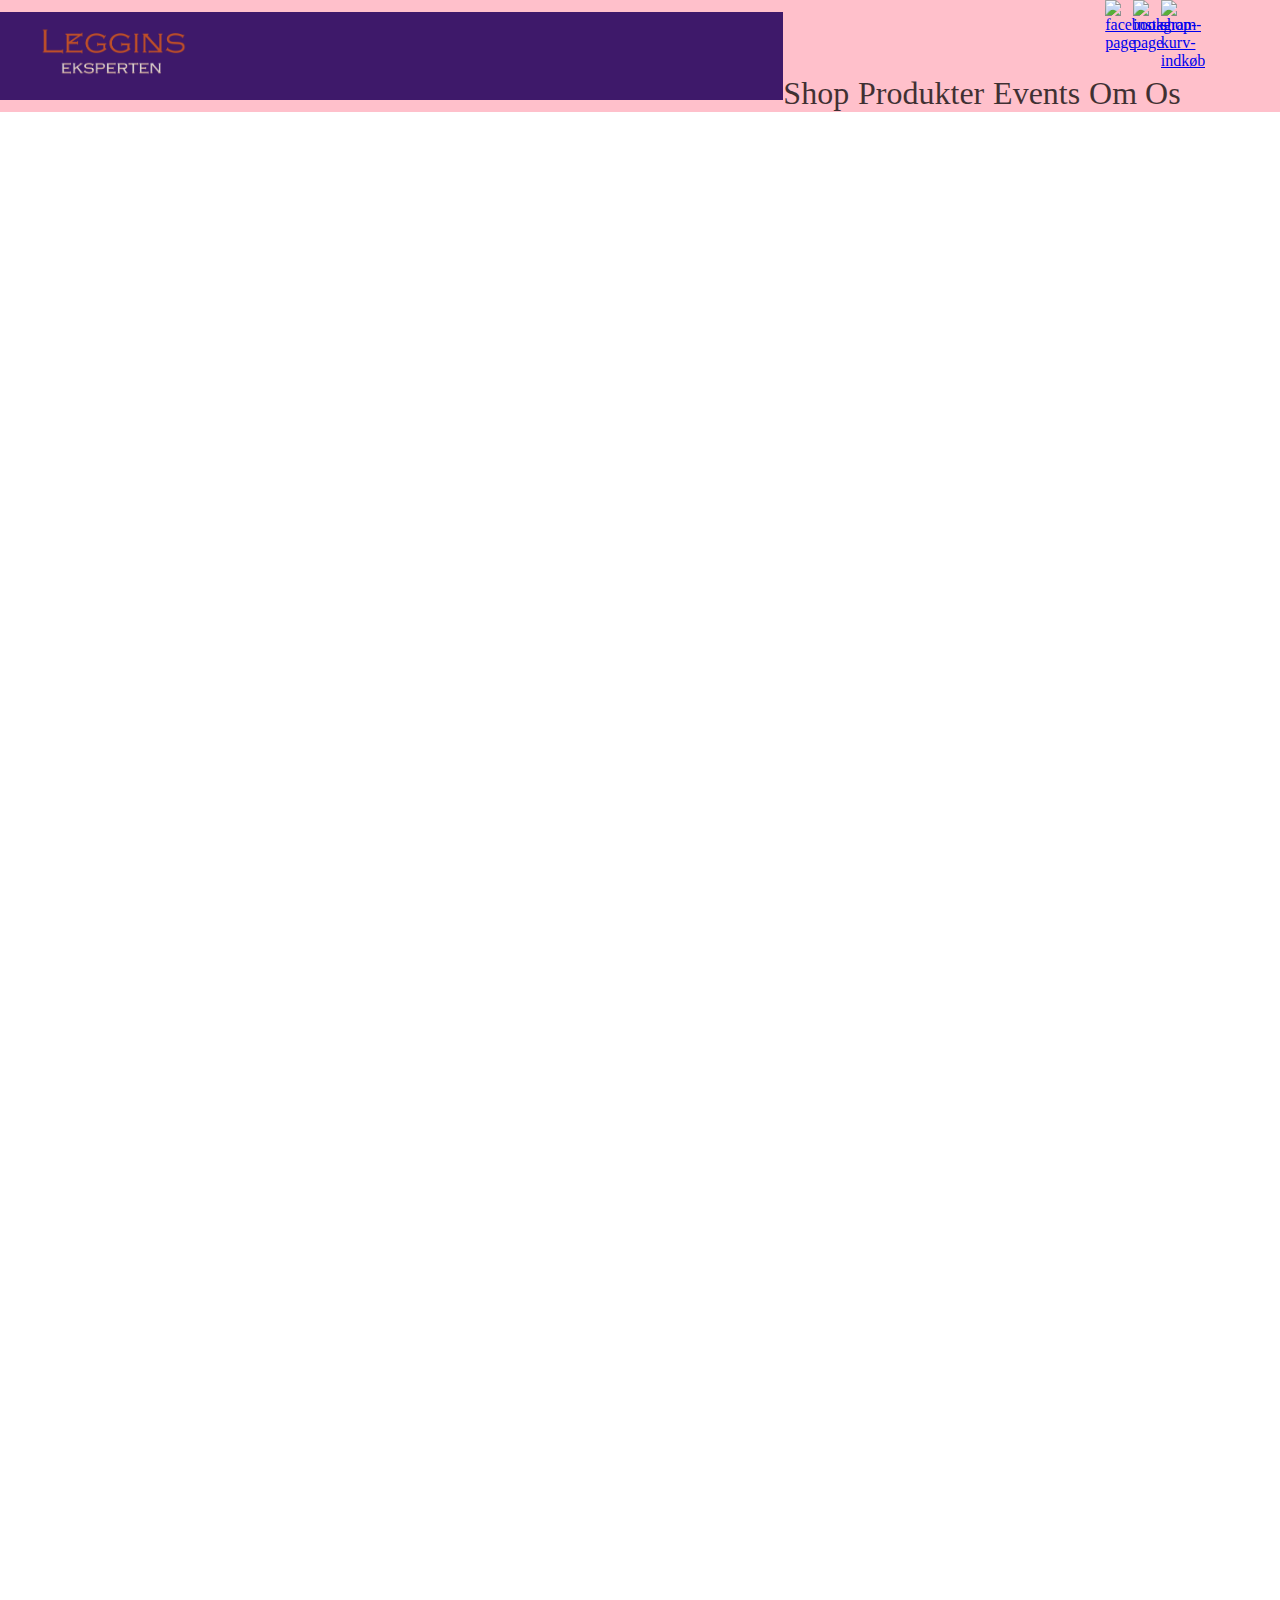
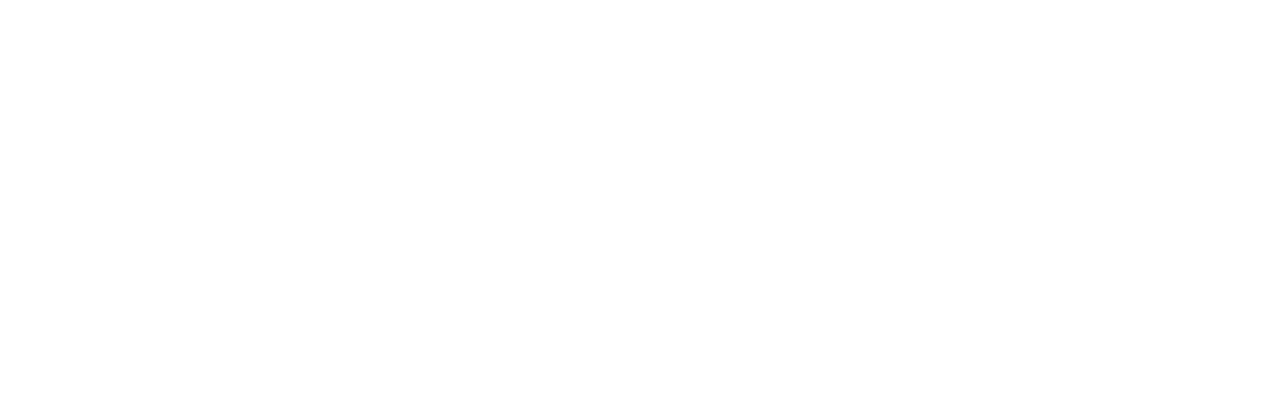
==== index.html @ 62f6ac1b "burger bar og sticky nav" ====
<!DOCTYPE html>
<html lang="en">
  <!--Language set to English. Change to da for Danish if needed-->

  <head>
    <!--This ensures that the browser can read special signs and characters like the Danish letters æ, ø, å -->
    <meta charset="UTF-8" />
    <!--This helps avoid that a site displays differently with different screen resolutions -->
    <meta name="viewport" content="width=device-width, minimum-scale=1.0" />

    <title>Leggings Ekspert</title>
    <!-- this is for search engne optimization - fill in description of the page content. This will usually be the text shown under the heading in a search. Can contain up to 155 characters-->
    <meta name="description" content="" />
    <meta name="keyword" content=""/>
    
   <!--This is a link to the stylesheet. Any rule written in the stylesheet will be used for this page -->
    <link rel="stylesheet" href="css/style.css" />

    <script src="java/jquery-3.4.1.min.js"> </script>

    
  </head>

  <body>
    <!--NAVIGATION BAR-->
    <navigation class="navigation">

      <div class="logo"> 
        <a href="#"><img src="images/legginslogo.jpg" alt="Leggings-ekspert"></a>
      </div>

      <div class="nav-illus">

        <div class="illustration"> 

          <div class="some-pics"> 
            <a href="#">
               <img src="images/icons-leggings-FB.png" alt="facebook-page">
            </a>
          </div>

          <div class="some-pics"> 
            <a href="#">
              <img src="images/icons-leggings-insta.png" alt="instagram-page">
            </a>
          </div>

          <div class="some-pics1"> 
            <a href="#">
              <img src="images/icons-leggings-inkoebskurv.png" alt="shop-kurv-indkøb">
            </a>
          </div>
          
        </div>

        <div class="navbar">
          
          <a href="#">Shop</a>
          <a href="#">Produkter</a>
          <a href="#">Events</a>
          <a href="#">Om Os</a>

        </div>

        <div class="burger-wrapper">
        <div id="nav-burger">
          <span></span>
          <span></span>
          <span></span>
      </div>

        <div class="menu-burger">

            <ul>
              <a href="#"><li>Shop</li></a>
              <a href="#"><li>Produkter</li></a>
              <a href="#"><li>Events</li></a>
              <a href="#"><li>Om Os</li></a>
            </ul>
        </div>
      </div>
        
      </div>

    </navigation>


     

  
      


    <script src="java/js.js"> </script>
  </body>
   
</html>
---- css/style.css ----
body{
  height:2000px;
}

.navigation{
  background-color:pink;
  margin: 0%;
  padding: 0%;
  width: 100%;
  display: flex;
  flex-direction: row;
  align-items: center;
  position:fixed;
  top:0;
  right: 0;
}

.logo{
  width: 60%;
  background-color:rgb(62,25,106);
  padding-left: 3%;

}

.logo img{
  width: 20%;
}

.nav-illus{
  width: 40%;
  display: flex;
  flex-direction: column;

}

.illustration{
  display: flex;
  flex-direction: row;
  padding-bottom: 1%;
  width: 80%;
  justify-content: flex-end;
}
.some-pics{
  padding-right: 2%;
  width: 5%;
}

.some-pics1{
  padding-right: 0%;
  width: 5%;
}

.some-pics img{
  width:100%

}

.some-pics1 img{
  width:100%

}

.navbar{
  display: flex;
  justify-content: space-between;
  width: 80%;
}

.navbar a {
  text-decoration: none;
  font-size: 2em;
  position: relative;
  opacity: 0.75;
  display: inline-block;
  color: #000000;
  
}

.navbar a:hover{
  opacity: 1;
  color: #000000;
  border-bottom: #000000 solid 2px;
}

.navbar a:active{
  border-bottom: solid black 2px ;
  text-decoration: none;
  color: #000000;
}



/*------------------------------burger bar--------------------------------------------*/

#nav-burger {
  width: 60px;
  height: 45px;
  position: relative;
  -webkit-transform: rotate(0deg);
  -moz-transform: rotate(0deg);
  -o-transform: rotate(0deg);
  transform: rotate(0deg);
  -webkit-transition: .5s ease-in-out;
  -moz-transition: .5s ease-in-out;
  -o-transition: .5s ease-in-out;
  transition: .5s ease-in-out;
  cursor: pointer;
  float: right;
  
  
}

#nav-burger span{
  display: block;
  position: absolute;
  height: 9px;
  width: 100%;
  background: #000000;
  border-radius: 9px;
  opacity: 1;
  left: 0;
  -webkit-transform: rotate(0deg);
  -moz-transform: rotate(0deg);
  -o-transform: rotate(0deg);
  transform: rotate(0deg);
  -webkit-transition: .25s ease-in-out;
  -moz-transition: .25s ease-in-out;
  -o-transition: .25s ease-in-out;
  transition: .25s ease-in-out;
}

#nav-burger span:nth-child(1) {
  top: 0px;
}

#nav-burger span:nth-child(2) {
  top: 18px;
}

#nav-burger span:nth-child(3) {
  top: 36px;
}

#nav-burger.open span:nth-child(1) {
  top: 18px;
  -webkit-transform: rotate(135deg);
  -moz-transform: rotate(135deg);
  -o-transform: rotate(135deg);
  transform: rotate(135deg);
}

#nav-burger.open span:nth-child(2) {
  opacity: 0;
  left: -60px;
}

#nav-burger.open span:nth-child(3) {
  top: 18px;
  -webkit-transform: rotate(-135deg);
  -moz-transform: rotate(-135deg);
  -o-transform: rotate(-135deg);
  transform: rotate(-135deg);
}
.menu-burger{
  margin-top: 6%;
  z-index:1000000; 
  font-weight:bold; 
  font-size:0.8em; 
  width:40%; 
  background:#f1f1f1;  
  position:absolute; 
  text-align:center; 
  font-size:12px;
}
.menu-burger ul {
  margin: 0;
   padding: 0; 
  list-style-type: none; 
  list-style-image: none;
}
.menu-burger li {
  display: block;   
  padding:15px 0 15px 0; 
  border-bottom:#dddddd 1px solid;
}
.menu-burger li:hover{
  display: block;    
  background:#ffffff; 
  padding:15px 0 15px 0; 
  border-bottom:#dddddd 1px solid;
}
.menu-burger ul li a { 
  text-decoration:none; 
  margin: 0px; color:#666;
}
.menu-burger ul li a:hover {  
  color: #666; 
  text-decoration:none;
}
.menu-burger a{
  text-decoration:none; 
  color:#666;
}
.menu-burger a:hover{
  text-decoration:none; 
  color:#666;}

  .burger-wrapper{
    display: hide;
  }

/*--------media queries for screen---------*/

@media only screen and (min-width: 0px) and (max-width: 360px) {

  .nav-illus{
    width: 40%;

  }
  .illustration{
    display: none;
  }
  .navbar{
    display: none;
  }

  #nav-burger {
    float: right;
  }

  .burger-wrapper{
    display: show;
  }

}

@media only screen and (min-width: 361px) and (max-width: 850px) {

  .nav-illus{
    width: 40%;

  }
  .illustration{
    display: none;
  }
  .navbar{
    display: none;
  }

  #nav-burger {
    float: right;
  }

  .burger-wrapper{
    display: show;
  }
  
}

@media only screen and (min-width: 851px) and (max-width: 2000px) {


  .burger-wrapper{
    display: none;
  }

}
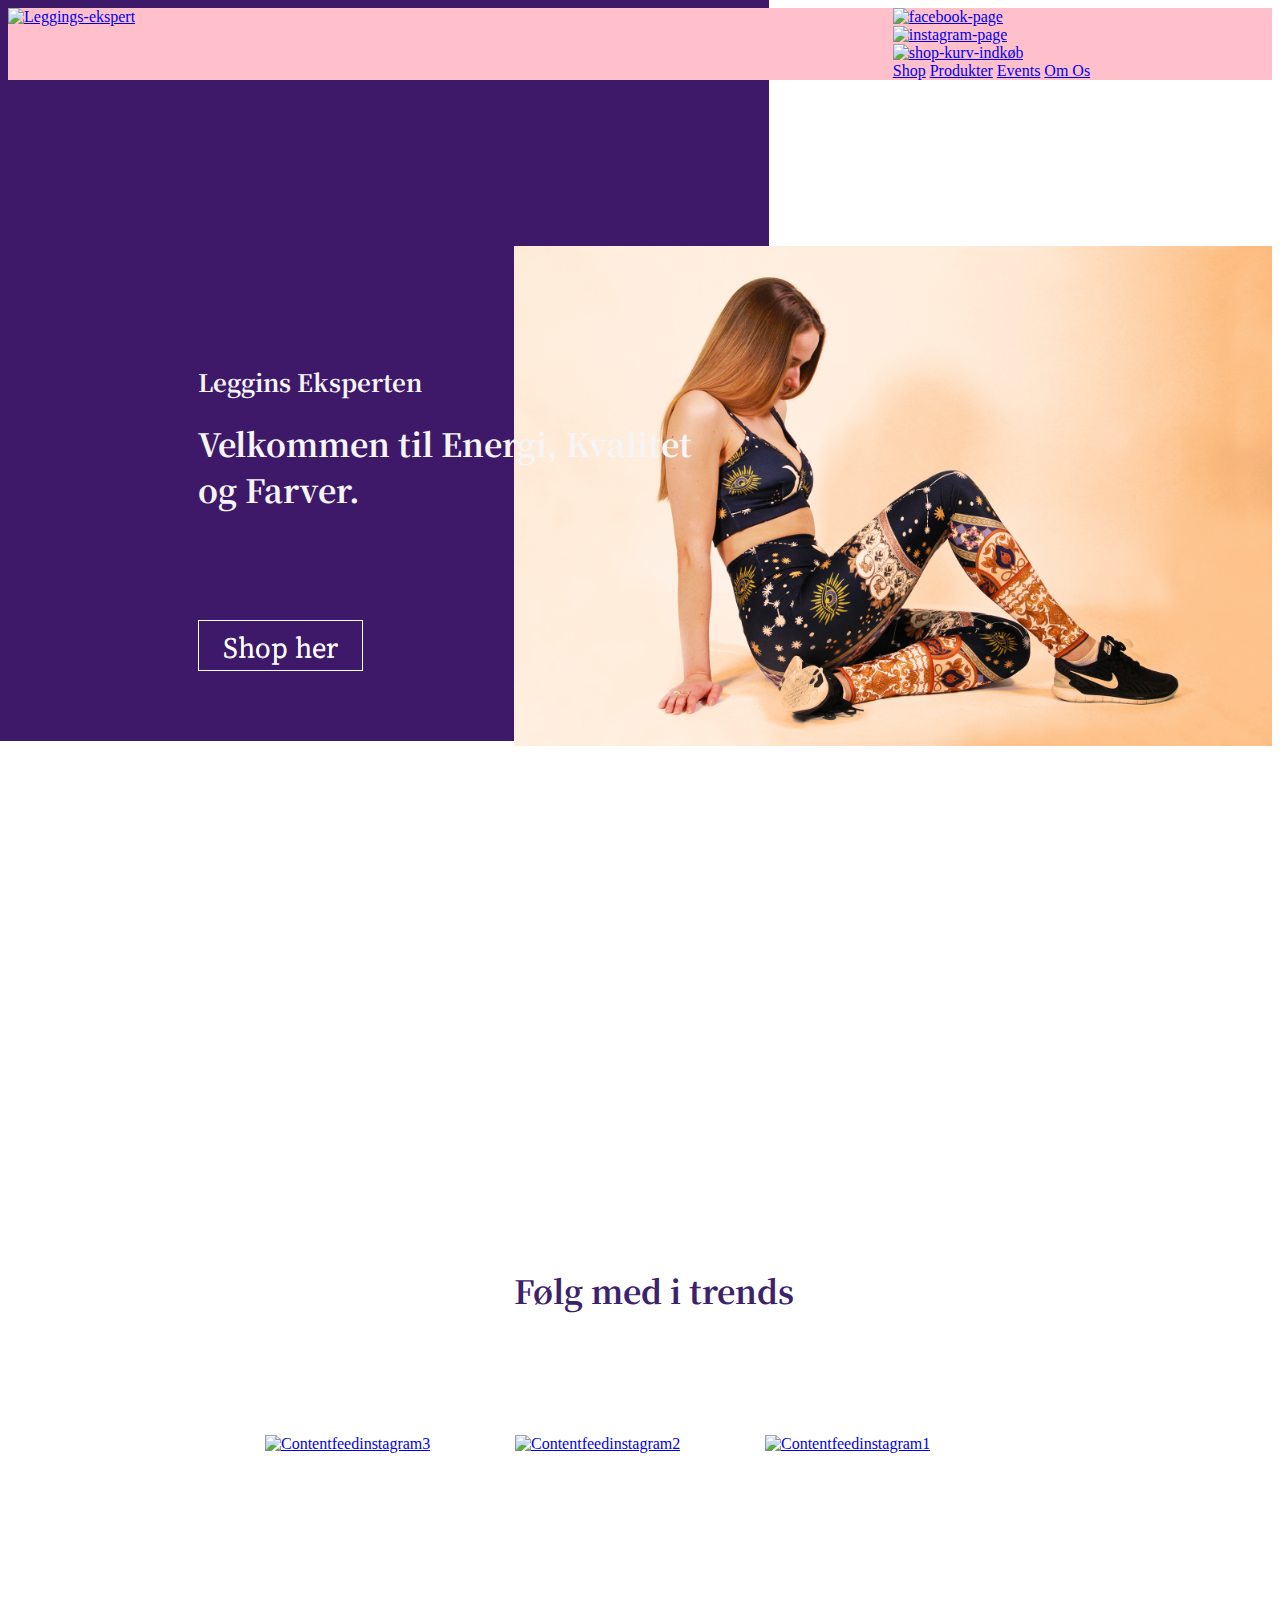
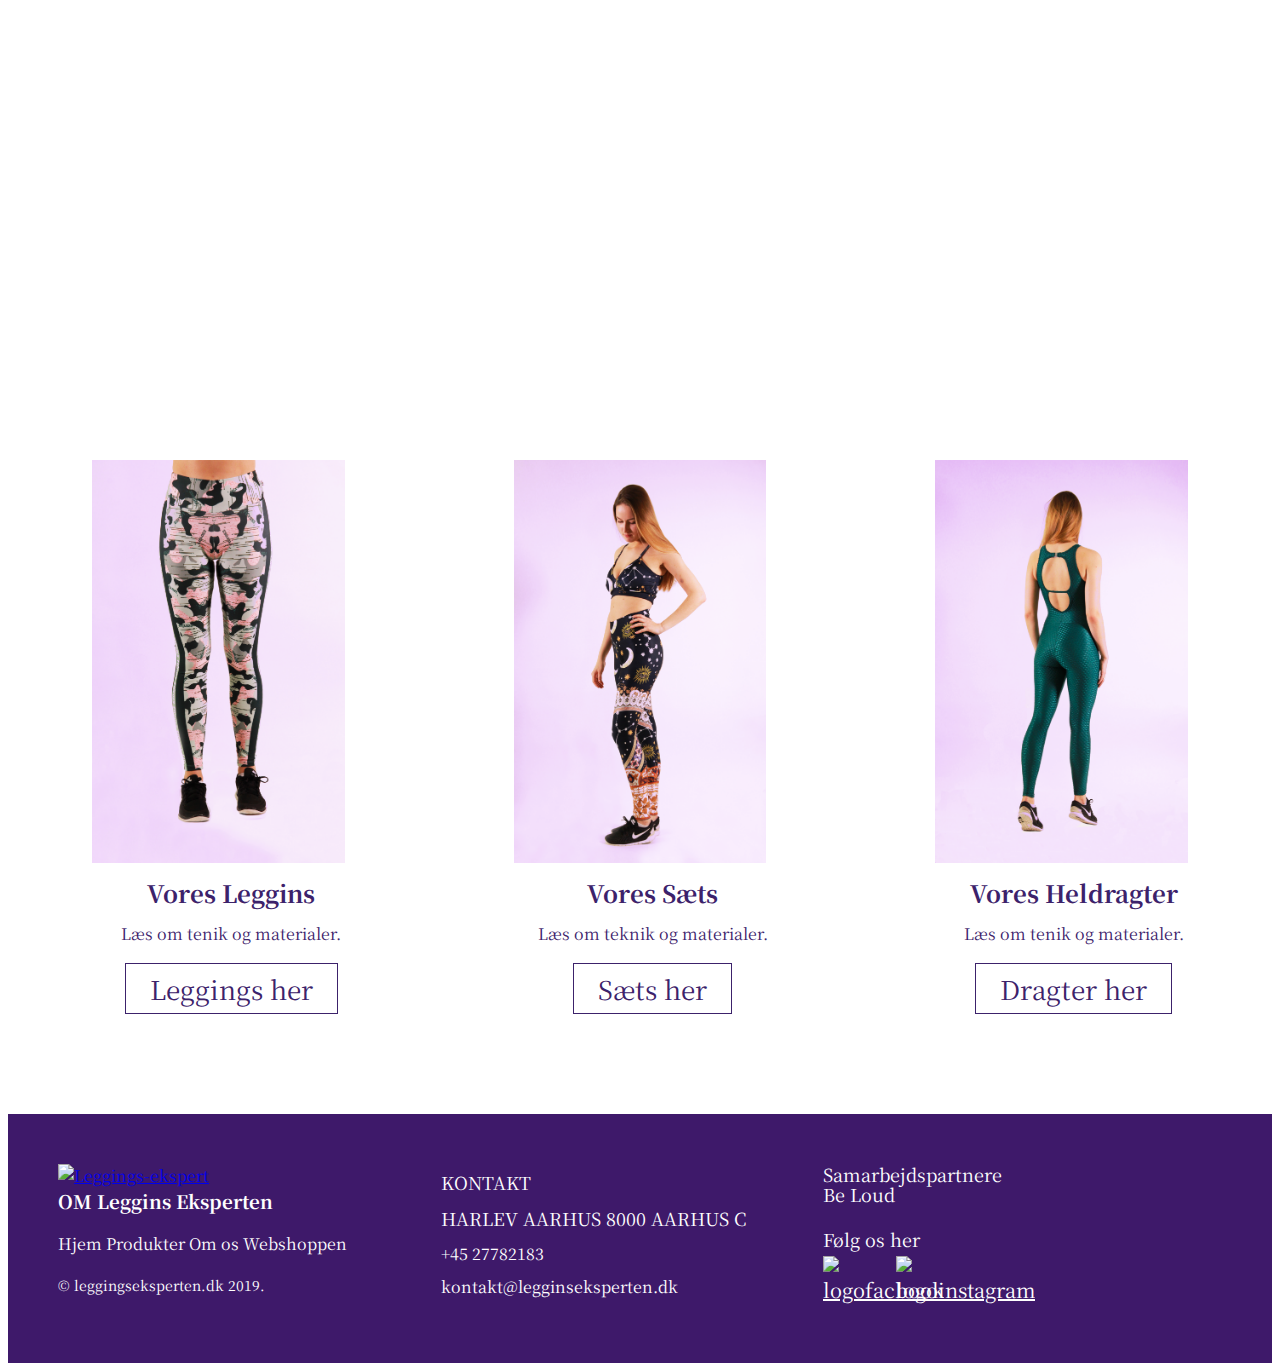
==== commit 82861d2a: "nyestepush" ====
--- a/index.html
+++ b/index.html
@@ -1,5 +1,5 @@
 <!DOCTYPE html>
-<html lang="en">
+<html lang="da">
   <!--Language set to English. Change to da for Danish if needed-->
 
   <head>
@@ -7,91 +7,229 @@
     <meta charset="UTF-8" />
     <!--This helps avoid that a site displays differently with different screen resolutions -->
     <meta name="viewport" content="width=device-width, minimum-scale=1.0" />
-
-    <title>Leggings Ekspert</title>
+      
+<meta name="description" content="Se på produkter fra legginseksperten, deres teknikker og instagramfeed. bliv informere og få let adang til webshoppen.">
+
+    <title>Leggings Ekspert- forside, se produkter, Instragram opslag og Kontakt informationer</title>
     <!-- this is for search engne optimization - fill in description of the page content. This will usually be the text shown under the heading in a search. Can contain up to 155 characters-->
-    <meta name="description" content="" />
-    <meta name="keyword" content=""/>
+    <meta name="keyword" content="leggins shop events Instragram socialemedier produkter sæts heldragter leggings" />
+
+    <!--This is a link to the stylesheet. Any rule written in the stylesheet will be used for this page -->
+    <link rel="stylesheet" href="css/style.css" />
+    <link rel="stylesheet" href="css/navstyle.css" />
+    <link href="https://fonts.googleapis.com/css?family=Noto+Serif+JP|Raleway&display=swap" rel="stylesheet">
+
+
+    <script src="https://ajax.googleapis.com/ajax/libs/jquery/3.4.1/jquery.min.js"></script>
+  </head>
+
+  <body>
+
+     <!--NAVIGATION BAR-->
+     
+     <navigation class="navigation">
+
+        <div class="logo"> 
+          <a title="linkhjemsidenleggingsekseksperten" href="#"><img src="images/leggingslogo.png" alt="Leggings-ekspert"></a>
+        </div>
+  
+        <div class="nav-illus">
+  
+          <div class="illustration"> 
+  
+            <div class="some-pics"> 
+              <a title="linkfacebookleggingseksperten" href="https://www.facebook.com/leggings.eksperten">
+                 <img src="images/icons-leggings-FB.png" alt="facebook-page">
+              </a>
+            </div>
+  
+            <div class="some-pics"> 
+              <a  title="linkinstagramlegginsgeksperten" href="https://www.instagram.com/leggingseksperten/?hl=da">
+                <img src="images/icons-leggings-insta.png" alt="instagram-page">
+              </a>
+            </div>
+  
+            <div class="some-pics1"> 
+              <a  title="linksshopleggingseksperten" href="https://leggingseksperten.dk/cart">
+                <img src="images/icons-leggings-inkoebskurv.png" alt="shop-kurv-indkøb">
+              </a>
+            </div>
+            
+          </div>
+  
+          <div class="navbar">
+            
+            <a title="linkshopleggingseksperten" href="https://leggingseksperten.dk/cart">Shop</a>
+            <a title="linkprodukterleggingseksperten" href="#produkter">Produkter</a>
+            <a title="linkeventsleggingseksperten" href="Event.html">Events</a>
+            <a title="linkomosleggingseksperten" href="#">Om Os</a>
+  
+          </div>
+          
+        </div>
+  
+      </navigation>
+  
+      <div id="bodyindeling1">
+
+    <a href="https://leggingseksperten.dk/cart" class="buttontop">Shop her</a>
+
+    <div class="textwarpper">
+      <h2 class="toptext1">Leggins Eksperten</h2>
+      <h1 class="toptext2">
+        Velkommen til Energi, Kvalitet <br />
+        og Farver.
+      </h1>
+    </div>
+
+    <div id="leftside"></div>
+    <div id="rightside"></div>
+
+    <h1 class="instatext">
+        Følg med i trends
+      </h1>
+
+      <div class="containerinsta">
+         <div class="insta">
+          <a  title="Linktilinstragramleggingseksperten" href="https://www.instagram.com/leggingseksperten/?hl=da" >
+            <img src="/images/post_1.jpg"  alt="Contentfeedinstagram3" class="insta fade"  />
+          </div>
+         </a>
+
+         <div class="insta">
+            <a  title="Linktilinstragramleggingseksperten" href="https://www.instagram.com/leggingseksperten/?hl=da" >
+          <img  id="slide" src="/images/post_2.jpg" alt="Contentfeedinstagram2" class="insta fade" />
+          </div>
+        </a>
+
+         <div class="insta">
+            <a  title="Linktilinstragramleggingseksperten" href="https://www.instagram.com/leggingseksperten/?hl=da" >
+          <img src="/images/post_4.jpg"  alt="Contentfeedinstagram1" class="insta fade" />
+          </a>
+          </div>
+      </div>
     
-   <!--This is a link to the stylesheet. Any rule written in the stylesheet will be used for this page -->
-    <link rel="stylesheet" href="css/style.css" />
-
-    <script src="java/jquery-3.4.1.min.js"> </script>
-
-    
-  </head>
-
-  <body>
-    <!--NAVIGATION BAR-->
-    <navigation class="navigation">
-
-      <div class="logo"> 
-        <a href="#"><img src="images/legginslogo.jpg" alt="Leggings-ekspert"></a>
+
+     </div>
+
+<div id="bodyindeling2">
+
+    <section class="produkter ">
+      <div  id="produkter" class="containerprodukt">
+        <div class="produkt">
+          <img src="/images/ben.png" alt="pruduktfremvisningafleggins" class="produktcard_image fade" />
+          <div class="produkt_text">
+            <h2 class="title">Vores Leggins</h2>
+            <div class="summary">
+              Læs om tenik og materialer.
+            </div>
+            <div>
+              <a title="linkleggings" href="legginsprodukt.html" class="buttonprodukt">Leggings her</a>
+            </div>
+          </div>
+        </div>
+
+        <div class="produkt">
+          <img src="/images/sæt.png" alt="pruduktfremvisningafsæts" class="produktcard_image fade" />
+          <div class="produkt_text">
+            <h2 class="title">Vores Sæts</h2>
+            <div class="summary">
+              Læs om teknik og materialer.
+            </div>
+            <div>
+              <a title="linksætsleggingseksperten" href="#" class="buttonprodukt">Sæts her</a>
+            </div>
+          </div>
+        </div>
+
+        <div class="produkt">
+          <img src="/images/heldragt.png" alt="pruduktfremvisningheldragter" class="produktcard_image fade" />
+          <div class="produkt_text">
+            <h2 class="title">Vores Heldragter</h2>
+            <div class="summary">
+              Læs om tenik og materialer.
+            </div>
+            <div>
+              <a title="linkdragterleggingseksperten" href="#" class="buttonprodukt">Dragter her</a>
+            </div>
+          </div>
+        </div>
       </div>
-
-      <div class="nav-illus">
-
-        <div class="illustration"> 
-
-          <div class="some-pics"> 
-            <a href="#">
-               <img src="images/icons-leggings-FB.png" alt="facebook-page">
+    </section>
+
+  </div>
+
+
+
+
+    <section class="footerbottom">
+      <footer class="footer">
+        <div class="footer-left">
+            <a title="linkhjemsidenleggingsekseksperten" href="index.html"><img src="images/leggingslogo.png" alt="Leggings-ekspert"></a>
+          <h3>OM <span>Leggins Eksperten</span></h3>
+
+          <p class="footer-links">
+            <a title="linkhjemsidenleggingseksperten" href="#">Hjem</a>
+            
+            <a title="linktilprodukterleggingseksperten" href="#produkter">Produkter</a>
+            
+            <a title="linktilomosleggingseksperten" href="#">Om os</a>
+            
+            <a title="linktilwebshoppenleggingseksperten" href="https://leggingseksperten.dk/cart">Webshoppen</a>
+          </p>
+
+          <p class="footer-company-name">© leggingseksperten.dk 2019.</p>
+        </div>
+
+        <div class="footer-center">
+            <div>
+                <i class="fa fa-map-marker"></i>
+                <p id="kontakt"><span> KONTAKT</span></p>
+              </div>
+          <div>
+            <i class="fa fa-map-marker"></i>
+            <p><span>HARLEV AARHUS 8000 AARHUS C</span></p>
+          </div>
+          <div>
+            <i class="fa fa-phone"></i>
+            <p>+45 27782183</p>
+          </div>
+          <div>
+            <i class="fa fa-envelope"></i>
+            <p>
+              <a title="kontaktemaillink" href="mailto:kontakt@leggingseksperten.dk"
+                >kontakt@legginseksperten.dk</a
+              >
+            </p>
+          </div>
+        </div>
+
+        </div>
+
+        <div class="footer-right">
+          <p class="footer-company-about">
+            <span class="fa fa-map-marker" >Samarbejdspartnere</span>
+            <a title="Linktilbeloud" href="http://beloud.dk/"> Be Loud </a>
+          </p>
+
+          <div class="footer-icons">
+              <p class="footer-company-about">
+                  <span>Følg os her</span>
+                </p>
+      
+            
+            <a title="Linktilfacebookleggingseksperten" class="facebook" href="#">
+              <img src="/images/icons-leggings-FB.png" alt="logofacbook" width="50" height="50"/>
             </a>
-          </div>
-
-          <div class="some-pics"> 
-            <a href="#">
-              <img src="images/icons-leggings-insta.png" alt="instagram-page">
+            
+            <a title="Linktilinstragramleggingseksperten" class="intagram" href="https://www.instagram.com/leggingseksperten/?hl=da" class=" fa-instagram">
+                <img src="/images/icons-leggings-insta.png" alt="logoinstagram" width="50" height="50" />
             </a>
           </div>
-
-          <div class="some-pics1"> 
-            <a href="#">
-              <img src="images/icons-leggings-inkoebskurv.png" alt="shop-kurv-indkøb">
-            </a>
-          </div>
-          
-        </div>
-
-        <div class="navbar">
-          
-          <a href="#">Shop</a>
-          <a href="#">Produkter</a>
-          <a href="#">Events</a>
-          <a href="#">Om Os</a>
-
-        </div>
-
-        <div class="burger-wrapper">
-        <div id="nav-burger">
-          <span></span>
-          <span></span>
-          <span></span>
-      </div>
-
-        <div class="menu-burger">
-
-            <ul>
-              <a href="#"><li>Shop</li></a>
-              <a href="#"><li>Produkter</li></a>
-              <a href="#"><li>Events</li></a>
-              <a href="#"><li>Om Os</li></a>
-            </ul>
-        </div>
-      </div>
-        
-      </div>
-
-    </navigation>
-
-
-     
-
-  
-      
-
-
-    <script src="java/js.js"> </script>
+        </div>
+      </footer>
+    </section>
+
+    <script src="/javascript.js"></script>
   </body>
-   
 </html>
--- a/css/style.css
+++ b/css/style.css
@@ -1,267 +1,821 @@
-body{
-  height:2000px;
-}
-
-.navigation{
-  background-color:pink;
+/*dfaults-- globals-------------------------------*/
+
+body {
+  overflow-x: hidden;
+  background-color: rgb(255, 255, 255);
+}
+
+.events:hover {
+  transform: translate3D(0, -1px, 0) scale(1.1); /* move up slightly and zoom in */
+  transition: all 0.4s ease; /* zoom in */
+  cursor: pointer;
+}
+
+.card_image {
+  width: 100%; /* forces image to maintain its aspect ratio; otherwise image stretches vertically */
+  max-height: 160px;
+  min-width: 40%;
+}
+
+.card_text,
+.card_text h2,
+.instatext {
+  width: 100%;
+  color: #3c226b;
+  font-family: "Noto Serif JP", serif;
+}
+
+h2 {
+  margin: 8px 0px 12px 0px;
+}
+
+.buttonprodukt {
+  background: none;
+  border: 1px solid #3c226b;
+  display: inline-block;
+  cursor: pointer;
+  color: #3c226b;
+  font-family: Arial;
+  font-size: 26px;
+  padding: 6px 24px;
+  text-decoration: none;
+  text-shadow: 0px 1px 0px #ffffff;
+  font-family: "Noto Serif JP", serif;
+  transform: translateY(2vh);
+  margin-left: 0%;
+  position: relative;
+  z-index: 3;
+}
+
+.textwarpper {
+  margin-left: 15%;
+  transform: translatey(25vh);
+  width: 40%;
+  z-index: 3;
+  position: relative;
+}
+.textwarpper > h1,
+h2 {
+  color: whitesmoke;
+  font-family: "Noto Serif JP", serif;
+}
+
+.produkt_text,
+.produkt_text > h2 {
+  color: #3c226b;
+  font-family: "Noto Serif JP", serif;
+}
+
+#leftside {
+  background-color: #3e196a;
+}
+
+/*instagram forside-----------------------------------------------*/
+.insta {
+  overflow: hidden; /* otherwise header image won't respect rounded corners */
+  background: none;
+  transition: all 0.5s ease;
+  box-sizing: border-box;
+  height: 300px;
+  width: 250px;
+  /* back to normal */
+}
+.insta:hover {
+  transform: translate3D(0, 0px, 0) scale(1.1); /* move up slightly and zoom in */
+  transition: all 0.4s ease; /* zoom in */
+  cursor: pointer;
+}
+
+.navigation {
+  background-color: pink;
   margin: 0%;
   padding: 0%;
   width: 100%;
   display: flex;
   flex-direction: row;
-  align-items: center;
-  position:fixed;
-  top:0;
-  right: 0;
-}
-
-.logo{
-  width: 60%;
-  background-color:rgb(62,25,106);
-  padding-left: 3%;
-
-}
-
-.logo img{
-  width: 20%;
-}
-
-.nav-illus{
-  width: 40%;
+  position: relative;
+  z-index: 9;
+}
+
+.logo {
+  width: 70%;
+}
+
+.nav-illus {
+  width: 30%;
   display: flex;
   flex-direction: column;
-
-}
-
-.illustration{
+}
+
+.buttontop {
+  background: none;
+  border: 1px solid #ffffff;
+  display: inline-block;
+  cursor: pointer;
+  color: #ffffff;
+  padding: 6px 24px;
+  text-decoration: none;
+  text-shadow: 0px 1px 0px #ffffff;
+  font-family: "Noto Serif JP", serif;
+  position: relative;
+  z-index: 3;
+}
+.buttontop:hover {
+  border: 1px solid #faf9f9;
+}
+.buttontop:active {
+  position: relative;
+  top: 1px;
+}
+
+/*defaults-- globals-------------------------------*/
+
+/*event side css og media querys----------------------------------------------------*/
+
+@media only screen and (min-width: 0px) and (max-width: 360px) {
+  #video {
+    margin-left: -5%;
+    height: 160px;
+    padding: 5%;
+  }
+}
+
+@media only screen and (min-width: 361px) and (max-width: 850px) {
+  #video {
+    margin-top: 5%;
+    margin-left: 5%;
+    height: 600px;
+    width: 90%;
+  }
+  .events {
+    width: 30%;
+    padding: 1%;
+  }
+
+  .card_text {
+    padding: 2%;
+  }
+  .container {
+    margin-top: 0%;
+    transform: translateY(50%);
+    transform: translateX(0%);
+
+    display: flex;
+    flex-direction: row;
+    justify-content: center;
+    max-width: 100%;
+    flex-wrap: wrap;
+    position: relative;
+    z-index: 99;
+  }
+}
+
+@media only screen and (min-width: 850px) and (max-width: 2000px) {
+  #video {
+    margin-top: 5%;
+    margin-left: 2%;
+    height: 600px;
+  }
+  .events {
+    width: 18%;
+    padding: 1%;
+  }
+
+  .card_text {
+    padding: 2%;
+  }
+  .container {
+    margin-top: -43%;
+    transform: translateY(-200%);
+    transform: translateX(80%);
+
+    display: flex;
+    flex-direction: column;
+    justify-content: center;
+    max-width: 100%;
+    flex-wrap: wrap;
+    position: relative;
+    z-index: 99;
+  }
+
+  /*Forside css ---------------------------------------------------*/
+  /*produkter-------------------------------*/
+  .produkt {
+    width: 100%;
+    overflow: hidden;
+    background: none;
+    transition: all 0.5s ease;
+    /* transistion tilbage til alminde størrelse */
+    padding: 2%;
+  }
+
+  .produktcard_image {
+    width: 100%; /* for at være sikker på at billede scaler korrket med boxen*/
+    height: auto;
+  }
+  .produkt_text {
+    text-align: center;
+    padding: 5%;
+    width: 100%;
+    padding-top: 0%;
+  }
+
+  .containerprodukt {
+    transform: translateY(0%);
+    display: flex;
+    flex-direction: row;
+    justify-content: space-around;
+    width: 100%;
+    flex-flow: wrap;
+  }
+  .buttonprodukt {
+    font-size: 26px;
+    padding: 6px 24px;
+    transform: translateY(2vh);
+    margin-left: 0%;
+    z-index: 3;
+  }
+
+  .buttonshopprodukt {
+    background: none;
+    border: 1px solid #ffffff;
+    display: inline-block;
+    cursor: pointer;
+    color: #ffffff;
+    padding: 6px 24px;
+    text-decoration: none;
+    text-shadow: 0px 1px 0px #ffffff;
+    font-family: "Noto Serif JP", serif;
+    position: relative;
+    z-index: 3;
+  }
+}
+
+/*Forside css  default----------------------------------------------------*/
+
+/*media querys----------------------------------------------------*/
+@media only screen and (min-width: 0px) and (max-width: 700px) {
+  #leftside {
+    margin-top: 0%;
+    margin-left: -2%;
+    width: 110%;
+    z-index: 2;
+    position: relative;
+    height: 90vh;
+  }
+
+  #rightside {
+    z-index: 2;
+
+    padding: 0%;
+    position: relative;
+    background-image: url(/images/forside_orange.png);
+    background-size: cover;
+    height: 200px;
+    transform: translateY(-80vh);
+    margin-left: 15%;
+    width: 90%;
+  }
+
+  .navigation {
+    visibility: hidden;
+  }
+
+  .toptext1 {
+    transform: translateY(45vh);
+    margin: 0%;
+    font-size: 30px;
+    width: 100%;
+  }
+  .toptext2 {
+    transform: translateY(45vh);
+    margin-top: 0%;
+    font-size: 15px;
+    width: 100%;
+  }
+
+  .instatext {
+    transform: translateY(-40px);
+    text-align: center;
+    margin-left: 0%;
+  }
+
+  .containerinsta {
+    transform: translateY(-50px);
+    opacity: 1;
+    width: 100%;
+    display: flex;
+    flex-direction: row;
+    justify-content: center;
+    flex-flow: row wrap;
+  }
+  #bodyindeing2 {
+    display: inline-block;
+  }
+
+  #bodyindeling1 {
+    display: inline-block;
+    transform: translateY(-200px);
+  }
+
+  /*knapper-------------------------------*/
+  .buttontop {
+    display: inline-block;
+    cursor: pointer;
+    font-family: Arial;
+    font-size: 26px;
+    padding: 6px 24px;
+    transform: translateY(102vh);
+    margin-left: 13%;
+    position: relative;
+    z-index: 3;
+  }
+
+  .produkt {
+    overflow: hidden;
+    background: none;
+    transition: all 0.5s ease;
+    /* transistion tilbage til alminde størrelse */
+    padding: 2%;
+    display: flex;
+    flex-direction: row;
+    justify-content: center;
+    width: 100%;
+    flex-flow: wrap;
+  }
+
+  .produktcard_image {
+    width: 50%; /* for at være sikker på at billede scaler korrket med boxen*/
+    height: auto;
+  }
+  .produkt_text {
+    text-align: center;
+    font-family: "Noto Serif JP", serif;
+    padding: 5%;
+    width: 50%;
+    padding-top: 0%;
+  }
+  .containerprodukt {
+    transform: translateY(0%);
+    display: flex;
+    flex-direction: row;
+    justify-content: center;
+    width: 100%;
+    flex-flow: wrap;
+  }
+  .buttonprodukt {
+    font-size: 26px;
+    transform: translateY(2vh);
+    margin-left: 0%;
+    z-index: 3;
+  }
+}
+
+@media only screen and (min-width: 700px) and (max-width: 1650px) {
+  #leftside {
+    transform: translateY(-45%);
+    width: 61.2%;
+    margin-top: -5%;
+    z-index: 1;
+    position: relative;
+    height: 100vh;
+    margin-left: -1%;
+  }
+
+  #rightside {
+    height: 500px;
+    transform: translateY(-180%);
+    margin-left: 40%;
+    width: 60%;
+    z-index: 2;
+    padding: 0%;
+    position: relative;
+    background-image: url(/images/forside_orange.png);
+    background-size: cover;
+  }
+
+  .containerinsta {
+    transform: translateY(-100%);
+    display: flex;
+    flex-direction: row;
+    justify-content: center;
+    flex-flow: row wrap;
+  }
+
+  .instatext {
+    transform: translateY(-400px);
+    margin-left: 40%;
+  }
+
+  .produkt {
+    width: 20%;
+  }
+  .buttontop {
+    font-size: 26px;
+    padding: 6px 24px;
+    text-decoration: none;
+    text-shadow: 0px 1px 0px #ffffff;
+    transform: translateY(60vh);
+    margin-left: 15%;
+    position: relative;
+    z-index: 3;
+  }
+}
+
+@media only screen and (min-width: 1651px) and (max-width: 3000px) {
+  .toptext1 {
+    transform: translateY(-20px);
+    font-size: 50px;
+  }
+  .toptext2 {
+    transform: translateY(-20px);
+    font-size: 50px;
+  }
+  #bodyindeing2 {
+    display: inline-block;
+  }
+
+  #bodyindeling1 {
+    display: inline-block;
+    width: 100%;
+  }
+
+  #leftside {
+    transform: translateY(-60%);
+    width: 61.2%;
+    margin-top: -1%;
+    z-index: 1;
+    position: relative;
+    height: 120vh;
+    margin-left: -1%;
+  }
+
+  #rightside {
+    height: 600px;
+    transform: translateY(-240%);
+    margin-left: 45%;
+    width: 100%;
+    z-index: 2;
+    position: relative;
+    background-image: url(/images/forside_orange.png);
+  }
+
+  .containerinsta {
+    width: 90%;
+    margin-left: 7%;
+    transform: translateY(-500px);
+    display: flex;
+    flex-direction: row;
+    justify-content: center;
+    flex-flow: row wrap;
+  }
+  .buttontop {
+    font-size: 50px;
+    transform: translateY(65vh);
+    margin-left: 15%;
+    position: relative;
+    z-index: 3;
+  }
+
+  .instatext {
+    transform: translateY(-600px);
+    margin-left: 0%;
+    width: 100%;
+    text-align: center;
+  }
+  .produkt {
+    background: none;
+    transition: all 0.5s ease;
+    /* transistion tilbage til alminde størrelse */
+    padding: 2%;
+    display: flex;
+    flex-direction: row;
+    justify-content: center;
+    width: 20%;
+    flex-flow: wrap;
+  }
+
+  .produktcard_image {
+    width: 60%; /* for at være sikker på at billede scaler korrket med boxen*/
+    height: auto;
+  }
+  .produkt_text {
+    text-align: center;
+    padding: 5%;
+    width: 60%;
+    padding-top: 0%;
+  }
+
+  .containerprodukt {
+    display: flex;
+    flex-direction: row;
+    justify-content: space-around;
+    width: 100%;
+    flex-flow: wrap;
+  }
+  .buttonprodukt {
+    font-size: 26px;
+    transform: translateY(2vh);
+    margin-left: 0%;
+    z-index: 3;
+  }
+}
+
+/*produktleggins side css og media querys----------------------------------------------------*/
+.backgroundleggings {
+  width: 80%;
+  margin-bottom: -10%;
+  margin-left: 5%;
+}
+
+.containerleggings {
   display: flex;
   flex-direction: row;
-  padding-bottom: 1%;
-  width: 80%;
-  justify-content: flex-end;
-}
-.some-pics{
-  padding-right: 2%;
-  width: 5%;
-}
-
-.some-pics1{
-  padding-right: 0%;
-  width: 5%;
-}
-
-.some-pics img{
-  width:100%
-
-}
-
-.some-pics1 img{
-  width:100%
-
-}
-
-.navbar{
+  justify-content: center;
+  width: 30%;
+  flex-flow: wrap;
+  margin-left: 60%;
+  transform: translateY(-78vh);
+  transform: translate();
+  margin-bottom: -70%;
+}
+
+.info {
+  background: none;
+  padding: 2%;
   display: flex;
-  justify-content: space-between;
-  width: 80%;
-}
-
-.navbar a {
+  flex-direction: row;
+  width: 100%;
+  flex-flow: nowrap;
+}
+
+.leggings_image {
+  width: 50%; /* for at være sikker på at billede scaler korrket med boxen*/
+}
+.leggings_image img {
+  width: 100%;
+}
+.hero {
+  width: 100%;
+  height: 600px;
+}
+.card_text {
+  width: 100%;
+}
+.card_text h2 {
+  font-size: 20px;
+  width: 100%;
+  text-align: left;
+}
+
+.buttonshopprodukt {
+  background: none;
+  border: 1px solid #bf4f28;
+  display: inline-block;
+  cursor: pointer;
+  color: #bf4f28;
+  padding: 6px 24px;
   text-decoration: none;
-  font-size: 2em;
+  text-shadow: 0px 1px 0px #ffffff;
+  font-family: "Noto Serif JP", serif;
+  font-size: 28px;
   position: relative;
-  opacity: 0.75;
+  z-index: 3;
+  transform: translate(-140vh, -45vh);
+}
+
+@media only screen and (min-width: 0px) and (max-width: 700px) {
+  .buttonshopprodukt {
+    transform: translate(13vh, 7vh);
+  }
+  .backgroundleggings {
+    width: 150%;
+    margin-left: -10%;
+  }
+
+  .containerleggings {
+    width: 100%;
+    transform: translateY(10vh);
+    margin-bottom: 2%;
+    display: inline-block;
+    margin-left: 0%;
+  }
+
+  .info {
+    background: none;
+    padding: 2%;
+    display: flex;
+    flex-direction: row;
+    width: 100%;
+    flex-flow: nowrap;
+  }
+
+  .leggings_image {
+    width: 50%; /* for at være sikker på at billede scaler korrket med boxen*/
+  }
+  .leggings_image img {
+    width: 100%;
+  }
+  .hero {
+    width: 100%;
+    height: 600px;
+  }
+  .card_text {
+    width: 100%;
+  }
+  .card_text h2 {
+    padding-left: 2%;
+    width: 92%;
+    font-size: 16px;
+    text-align: left;
+  }
+
+  footer {
+    transform: translateY(40vh);
+  }
+}
+
+@media only screen and (min-width: 700px) and (max-width: 1250px) {
+  .containerleggings {
+    transform: translateY(-62vh);
+  }
+  .backgroundleggings {
+    width: 90%;
+    margin-left: -10%;
+  }
+
+  footer {
+    transform: translateY(-26vh);
+  }
+
+  .buttonshopprodukt {
+    transform: translate(-100vh, -45vh);
+    font-size: 18px;
+  }
+}
+
+/*footer------------------------------------------------------------------*/
+
+@media (max-height: 400px) {
+  footer {
+    position: static;
+  }
+  header {
+    padding-top: 40px;
+  }
+}
+.footer {
+  background-color: #3e196a;
+  box-sizing: border-box;
+  width: 100%;
+  text-align: left;
+  font-family: "Noto Serif JP", serif;
+  padding: 50px 50px 60px 50px;
+  margin-top: 80px;
+  position: relative;
+  bottom: 0;
+  align-content: center;
+}
+.footer .footer-left,
+.footer .footer-center,
+.footer .footer-right {
   display: inline-block;
-  color: #000000;
-  
-}
-
-.navbar a:hover{
+  vertical-align: top;
+  font-family: "Noto Serif JP", serif;
+}
+
+/* Footer left------------------------------------------------------------------ */
+.footer .footer-left {
+  width: 30%;
+}
+.footer h3 {
+  color: #ffffff;
+  margin: 0;
+}
+/*  logo ------------------------------------------*/
+.footer .footer-left img {
+  width: 55%;
+}
+
+.footer h3 span {
+  color: #ffffff;
+}
+/* Footer links -----------------------------------------------*/
+.footer.footer-links {
+  color: #ffffff;
+  margin: 20px 0 12px;
+}
+.footer .footer-links a {
+  display: inline-block;
+  line-height: 1.8;
+  text-decoration: none;
+  color: inherit;
+  color: #ffffff;
+}
+
+.footer .footer-company-name {
+  font-size: 14px;
+  color: #ffffff;
+  margin: 0;
+}
+
+/* Footer Center */
+.footer .footer-center {
+  width: 35%;
+}
+.footer .footer-center i {
+  background-color: #3c226b;
+  color: #ffffff;
+  font-size: 25px;
+  width: 38px;
+  height: 38px;
+  border-radius: 50%;
+  text-align: center;
+  margin: 10px 15px;
+  vertical-align: middle;
+}
+
+.footer .footer-center i.fa-envelope {
+  font-size: 20px;
+}
+
+.footer .footer-center p {
+  display: inline-block;
+  color: #ffffff;
+  vertical-align: middle;
+  margin: 0;
+}
+.footer .footer-center p span {
+  display: block;
+
+  font-size: 18px;
+  line-height: 2;
+}
+.footer .footer-center p a {
+  color: #ffffff;
+  text-decoration: none;
+}
+/* Footer Right------------------------------------ */
+.footer .footer-right {
+  width: 30%;
+}
+
+.footer .footer-company-about {
+  line-height: 20px;
+  color: #92999f;
+  font-size: 18px;
+  margin: 0;
+}
+.footer .footer-company-about span {
+  display: block;
+  color: #ffffff;
+  font-size: 18px;
+}
+
+.footer .footer-company-about > a {
+  display: block;
+  color: #ffffff;
+  font-size: 18px;
+  margin-bottom: 20px;
+  text-decoration: none;
+}
+
+.footer .footer-icons {
+  margin-top: 25px;
+}
+.footer .footer-icons a {
+  display: inline-block;
+  width: 35px;
+  height: 35px;
+  cursor: pointer;
+  border-radius: 2px;
+  font-size: 20px;
+  color: #ffffff;
+  text-align: center;
+  line-height: 35px;
+  margin-right: 10%;
+  margin-top: 2%;
+  margin-bottom: 5px;
+}
+
+/* foooticons*/
+
+/* responsive footer her */
+
+@media (max-width: 880px) {
+  .footer .footer-left,
+  .footer .footer-center,
+  .footer .footer-right {
+    display: block;
+    width: 100%;
+    margin-bottom: 40px;
+    text-align: center;
+  }
+  .footer .footer-center i {
+    margin-left: 0;
+  }
+}
+
+.fade {
   opacity: 1;
-  color: #000000;
-  border-bottom: #000000 solid 2px;
-}
-
-.navbar a:active{
-  border-bottom: solid black 2px ;
-  text-decoration: none;
-  color: #000000;
-}
-
-
-
-/*------------------------------burger bar--------------------------------------------*/
-
-#nav-burger {
-  width: 60px;
-  height: 45px;
-  position: relative;
-  -webkit-transform: rotate(0deg);
-  -moz-transform: rotate(0deg);
-  -o-transform: rotate(0deg);
-  transform: rotate(0deg);
-  -webkit-transition: .5s ease-in-out;
-  -moz-transition: .5s ease-in-out;
-  -o-transition: .5s ease-in-out;
-  transition: .5s ease-in-out;
-  cursor: pointer;
-  float: right;
-  
-  
-}
-
-#nav-burger span{
-  display: block;
-  position: absolute;
-  height: 9px;
-  width: 100%;
-  background: #000000;
-  border-radius: 9px;
-  opacity: 1;
-  left: 0;
-  -webkit-transform: rotate(0deg);
-  -moz-transform: rotate(0deg);
-  -o-transform: rotate(0deg);
-  transform: rotate(0deg);
-  -webkit-transition: .25s ease-in-out;
-  -moz-transition: .25s ease-in-out;
-  -o-transition: .25s ease-in-out;
-  transition: .25s ease-in-out;
-}
-
-#nav-burger span:nth-child(1) {
-  top: 0px;
-}
-
-#nav-burger span:nth-child(2) {
-  top: 18px;
-}
-
-#nav-burger span:nth-child(3) {
-  top: 36px;
-}
-
-#nav-burger.open span:nth-child(1) {
-  top: 18px;
-  -webkit-transform: rotate(135deg);
-  -moz-transform: rotate(135deg);
-  -o-transform: rotate(135deg);
-  transform: rotate(135deg);
-}
-
-#nav-burger.open span:nth-child(2) {
-  opacity: 0;
-  left: -60px;
-}
-
-#nav-burger.open span:nth-child(3) {
-  top: 18px;
-  -webkit-transform: rotate(-135deg);
-  -moz-transform: rotate(-135deg);
-  -o-transform: rotate(-135deg);
-  transform: rotate(-135deg);
-}
-.menu-burger{
-  margin-top: 6%;
-  z-index:1000000; 
-  font-weight:bold; 
-  font-size:0.8em; 
-  width:40%; 
-  background:#f1f1f1;  
-  position:absolute; 
-  text-align:center; 
-  font-size:12px;
-}
-.menu-burger ul {
-  margin: 0;
-   padding: 0; 
-  list-style-type: none; 
-  list-style-image: none;
-}
-.menu-burger li {
-  display: block;   
-  padding:15px 0 15px 0; 
-  border-bottom:#dddddd 1px solid;
-}
-.menu-burger li:hover{
-  display: block;    
-  background:#ffffff; 
-  padding:15px 0 15px 0; 
-  border-bottom:#dddddd 1px solid;
-}
-.menu-burger ul li a { 
-  text-decoration:none; 
-  margin: 0px; color:#666;
-}
-.menu-burger ul li a:hover {  
-  color: #666; 
-  text-decoration:none;
-}
-.menu-burger a{
-  text-decoration:none; 
-  color:#666;
-}
-.menu-burger a:hover{
-  text-decoration:none; 
-  color:#666;}
-
-  .burger-wrapper{
-    display: hide;
-  }
-
-/*--------media queries for screen---------*/
-
-@media only screen and (min-width: 0px) and (max-width: 360px) {
-
-  .nav-illus{
-    width: 40%;
-
-  }
-  .illustration{
-    display: none;
-  }
-  .navbar{
-    display: none;
-  }
-
-  #nav-burger {
-    float: right;
-  }
-
-  .burger-wrapper{
-    display: show;
-  }
-
-}
-
-@media only screen and (min-width: 361px) and (max-width: 850px) {
-
-  .nav-illus{
-    width: 40%;
-
-  }
-  .illustration{
-    display: none;
-  }
-  .navbar{
-    display: none;
-  }
-
-  #nav-burger {
-    float: right;
-  }
-
-  .burger-wrapper{
-    display: show;
-  }
-  
-}
-
-@media only screen and (min-width: 851px) and (max-width: 2000px) {
-
-
-  .burger-wrapper{
-    display: none;
-  }
-
-}+}
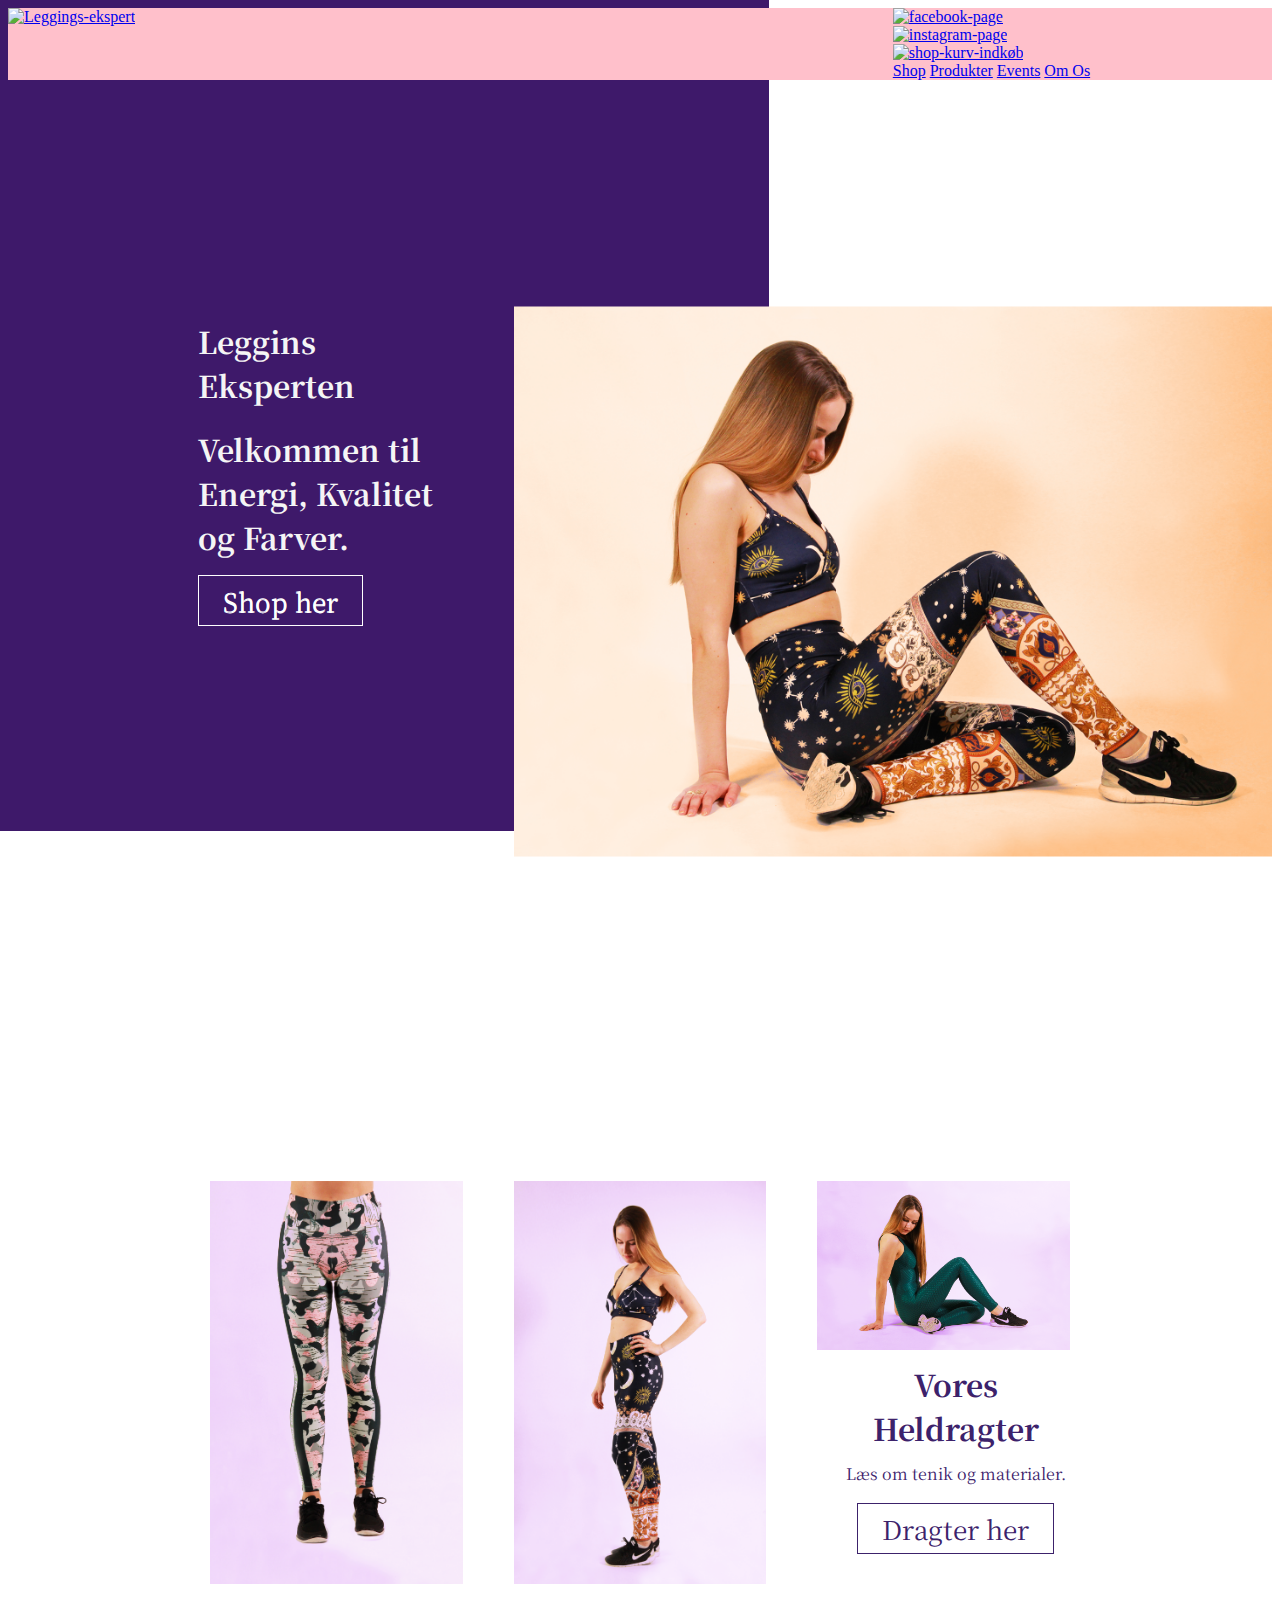
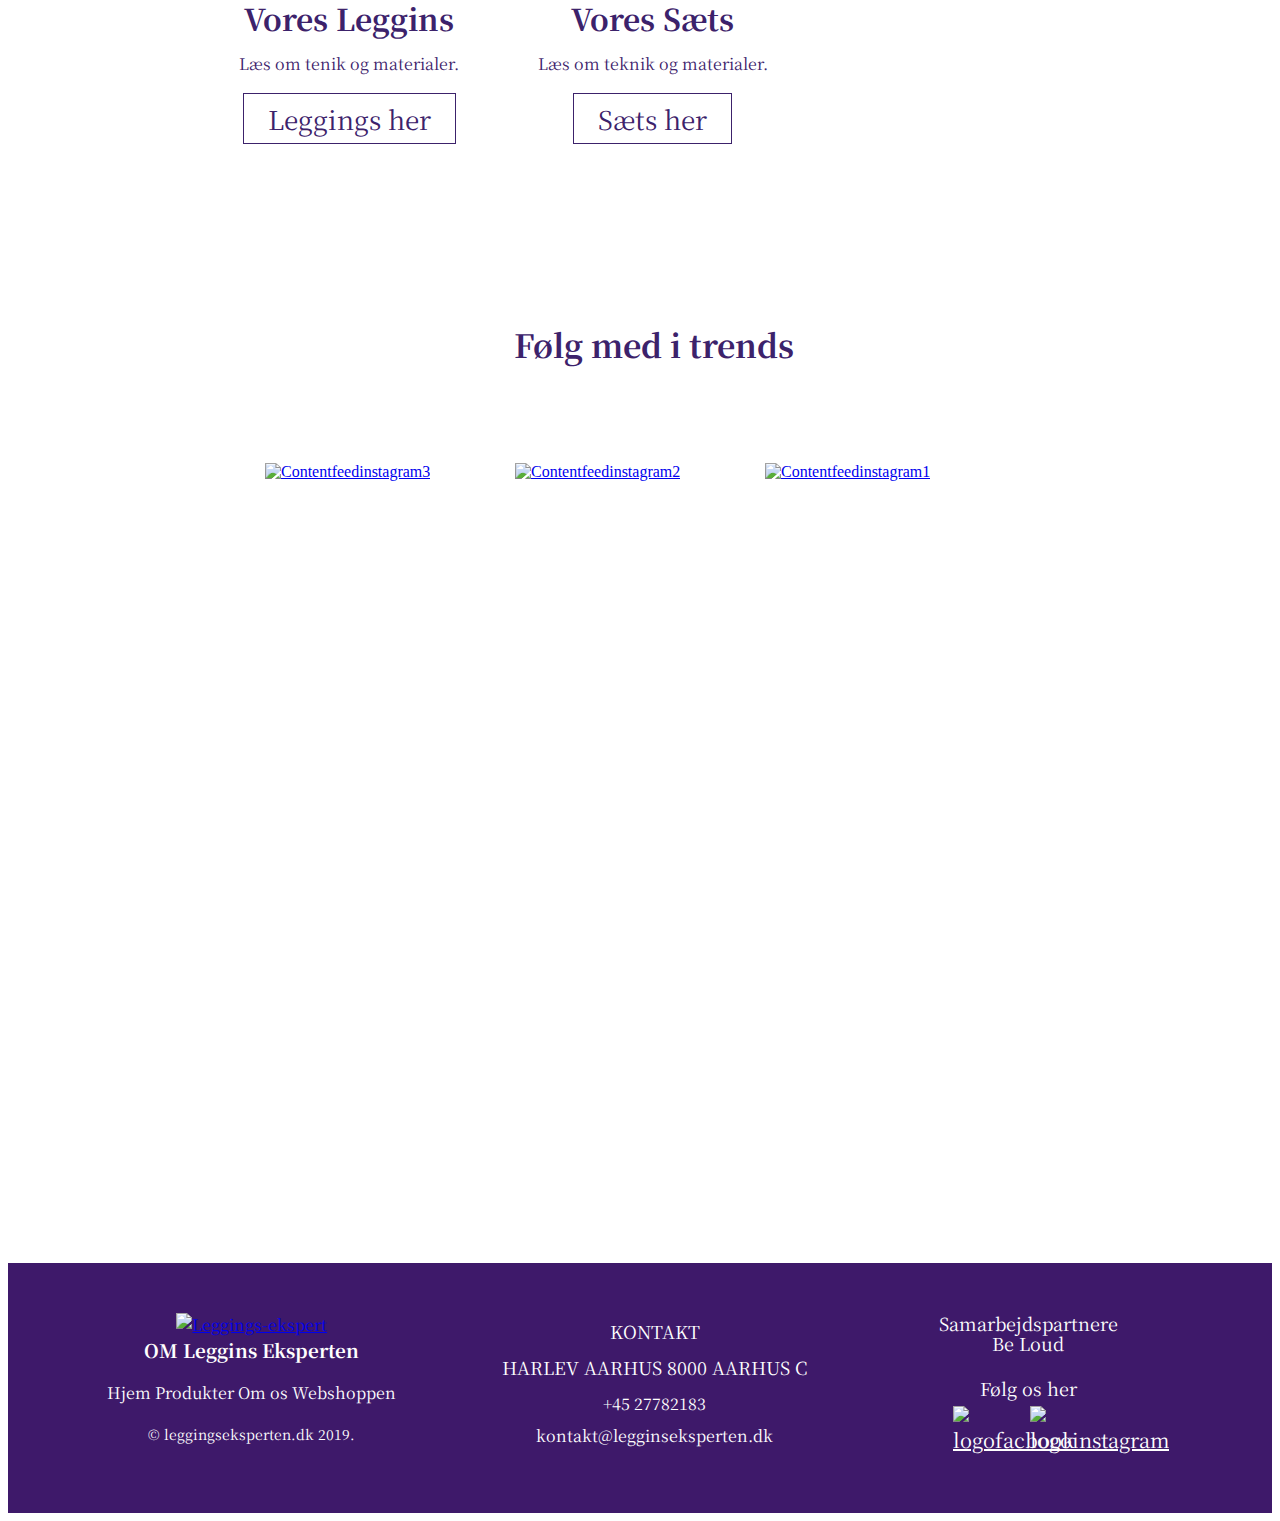
==== commit 813dfe2f: "links og opsætning" ====
--- a/index.html
+++ b/index.html
@@ -72,6 +72,8 @@
   
       <div id="bodyindeling1">
 
+        
+
     <a href="https://leggingseksperten.dk/cart" class="buttontop">Shop her</a>
 
     <div class="textwarpper">
@@ -85,78 +87,82 @@
     <div id="leftside"></div>
     <div id="rightside"></div>
 
+      <section class="produkter ">
+          <div  id="produkter" class="containerprodukt">
+            <div class="produkt">
+                <a  title="Linktillegginslegginseksperten" href="legginsprodukt.html" >
+              <img src="/images/ben.png" alt="pruduktfremvisningafleggins" class="produktcard_image fade" />
+              </a>
+              <div class="produkt_text">
+                <h2 class="title">Vores Leggins</h2>
+                <div class="summary">
+                  Læs om tenik og materialer.
+                </div>
+                <div>
+                  <a title="linkleggings" href="legginsprodukt.html" class="buttonprodukt">Leggings her</a>
+                </div>
+              </div>
+            </div>
+    
+            <div class="produkt">
+                <a  title="Linktilsætslegginseksperten" href="#sets" >
+              <img src="/images/sæt.png" alt="pruduktfremvisningafsæts" class="produktcard_image fade" />
+                </a>
+              <div class="produkt_text">
+                <h2 class="title">Vores Sæts</h2>
+                <div class="summary">
+                  Læs om teknik og materialer.
+                </div>
+                <div>
+                  <a title="linksætsleggingseksperten" href="#" class="buttonprodukt">Sæts her</a>
+                </div>
+              </div>
+            </div>
+    
+            <div class="produkt">
+                <a  title="Linktilsætslegginseksperten" href="#sets" >
+              <img src="/images/heldragt.png" alt="pruduktfremvisningheldragter" class="produktcard_image fade" />
+              </a>
+              <div class="produkt_text">
+                <h2 class="title">Vores Heldragter</h2>
+                <div class="summary">
+                  Læs om tenik og materialer.
+                </div>
+                <div>
+                  <a title="linkdragterleggingseksperten" href="#" class="buttonprodukt">Dragter her</a>
+                </div>
+              </div>
+            </div>
+          </div>
+        </section>
+    
+
+     </div>
+
+<div id="bodyindeling2">
     <h1 class="instatext">
         Følg med i trends
       </h1>
 
-      <div class="containerinsta">
-         <div class="insta">
-          <a  title="Linktilinstragramleggingseksperten" href="https://www.instagram.com/leggingseksperten/?hl=da" >
-            <img src="/images/post_1.jpg"  alt="Contentfeedinstagram3" class="insta fade"  />
-          </div>
+    <div class="containerinsta">
+        <div class="insta">
+         <a  title="Linktilinstragramleggingseksperten" href="https://www.instagram.com/leggingseksperten/?hl=da" >
+           <img src="/images/post_1.jpg"  alt="Contentfeedinstagram3" class="insta fade"  />
+         </div>
+        </a>
+
+        <div class="insta">
+           <a  title="Linktilinstragramleggingseksperten" href="https://www.instagram.com/leggingseksperten/?hl=da" >
+         <img  id="slide" src="/images/post_2.jpg" alt="Contentfeedinstagram2" class="insta fade" />
+         </div>
+       </a>
+
+        <div class="insta">
+           <a  title="Linktilinstragramleggingseksperten" href="https://www.instagram.com/leggingseksperten/?hl=da" >
+         <img src="/images/post_4.jpg"  alt="Contentfeedinstagram1" class="insta fade" />
          </a>
-
-         <div class="insta">
-            <a  title="Linktilinstragramleggingseksperten" href="https://www.instagram.com/leggingseksperten/?hl=da" >
-          <img  id="slide" src="/images/post_2.jpg" alt="Contentfeedinstagram2" class="insta fade" />
-          </div>
-        </a>
-
-         <div class="insta">
-            <a  title="Linktilinstragramleggingseksperten" href="https://www.instagram.com/leggingseksperten/?hl=da" >
-          <img src="/images/post_4.jpg"  alt="Contentfeedinstagram1" class="insta fade" />
-          </a>
-          </div>
-      </div>
-    
-
+         </div>
      </div>
-
-<div id="bodyindeling2">
-
-    <section class="produkter ">
-      <div  id="produkter" class="containerprodukt">
-        <div class="produkt">
-          <img src="/images/ben.png" alt="pruduktfremvisningafleggins" class="produktcard_image fade" />
-          <div class="produkt_text">
-            <h2 class="title">Vores Leggins</h2>
-            <div class="summary">
-              Læs om tenik og materialer.
-            </div>
-            <div>
-              <a title="linkleggings" href="legginsprodukt.html" class="buttonprodukt">Leggings her</a>
-            </div>
-          </div>
-        </div>
-
-        <div class="produkt">
-          <img src="/images/sæt.png" alt="pruduktfremvisningafsæts" class="produktcard_image fade" />
-          <div class="produkt_text">
-            <h2 class="title">Vores Sæts</h2>
-            <div class="summary">
-              Læs om teknik og materialer.
-            </div>
-            <div>
-              <a title="linksætsleggingseksperten" href="#" class="buttonprodukt">Sæts her</a>
-            </div>
-          </div>
-        </div>
-
-        <div class="produkt">
-          <img src="/images/heldragt.png" alt="pruduktfremvisningheldragter" class="produktcard_image fade" />
-          <div class="produkt_text">
-            <h2 class="title">Vores Heldragter</h2>
-            <div class="summary">
-              Læs om tenik og materialer.
-            </div>
-            <div>
-              <a title="linkdragterleggingseksperten" href="#" class="buttonprodukt">Dragter her</a>
-            </div>
-          </div>
-        </div>
-      </div>
-    </section>
-
   </div>
 
 
--- a/css/style.css
+++ b/css/style.css
@@ -49,8 +49,8 @@
 
 .textwarpper {
   margin-left: 15%;
-  transform: translatey(25vh);
-  width: 40%;
+  transform: translatey(20vh);
+  width: 20%;
   z-index: 3;
   position: relative;
 }
@@ -58,6 +58,7 @@
 h2 {
   color: whitesmoke;
   font-family: "Noto Serif JP", serif;
+  font-size: 30px;
 }
 
 .produkt_text,
@@ -224,7 +225,7 @@
     transform: translateY(0%);
     display: flex;
     flex-direction: row;
-    justify-content: space-around;
+    justify-content: center;
     width: 100%;
     flex-flow: wrap;
   }
@@ -371,7 +372,7 @@
   }
 }
 
-@media only screen and (min-width: 700px) and (max-width: 1650px) {
+@media only screen and (min-width: 701px) and (max-width: 1650px) {
   #leftside {
     transform: translateY(-45%);
     width: 61.2%;
@@ -383,8 +384,8 @@
   }
 
   #rightside {
-    height: 500px;
-    transform: translateY(-180%);
+    height: 550px;
+    transform: translateY(-169%);
     margin-left: 40%;
     width: 60%;
     z-index: 2;
@@ -395,7 +396,7 @@
   }
 
   .containerinsta {
-    transform: translateY(-100%);
+    transform: translateY(-140%);
     display: flex;
     flex-direction: row;
     justify-content: center;
@@ -403,7 +404,7 @@
   }
 
   .instatext {
-    transform: translateY(-400px);
+    transform: translateY(-55vh);
     margin-left: 40%;
   }
 
@@ -415,10 +416,15 @@
     padding: 6px 24px;
     text-decoration: none;
     text-shadow: 0px 1px 0px #ffffff;
-    transform: translateY(60vh);
+    transform: translateY(55vh);
     margin-left: 15%;
     position: relative;
     z-index: 3;
+  }
+
+  .produkter {
+    transform: translatey(-70vh);
+    width: 100%;
   }
 }
 
@@ -659,6 +665,7 @@
 @media (max-height: 400px) {
   footer {
     position: static;
+    width: 100%;
   }
   header {
     padding-top: 40px;
@@ -668,7 +675,7 @@
   background-color: #3e196a;
   box-sizing: border-box;
   width: 100%;
-  text-align: left;
+  text-align: center;
   font-family: "Noto Serif JP", serif;
   padding: 50px 50px 60px 50px;
   margin-top: 80px;
@@ -686,7 +693,7 @@
 
 /* Footer left------------------------------------------------------------------ */
 .footer .footer-left {
-  width: 30%;
+  width: 33%;
 }
 .footer h3 {
   color: #ffffff;
@@ -721,7 +728,7 @@
 
 /* Footer Center */
 .footer .footer-center {
-  width: 35%;
+  width: 33%;
 }
 .footer .footer-center i {
   background-color: #3c226b;
@@ -757,7 +764,7 @@
 }
 /* Footer Right------------------------------------ */
 .footer .footer-right {
-  width: 30%;
+  width: 33%;
 }
 
 .footer .footer-company-about {
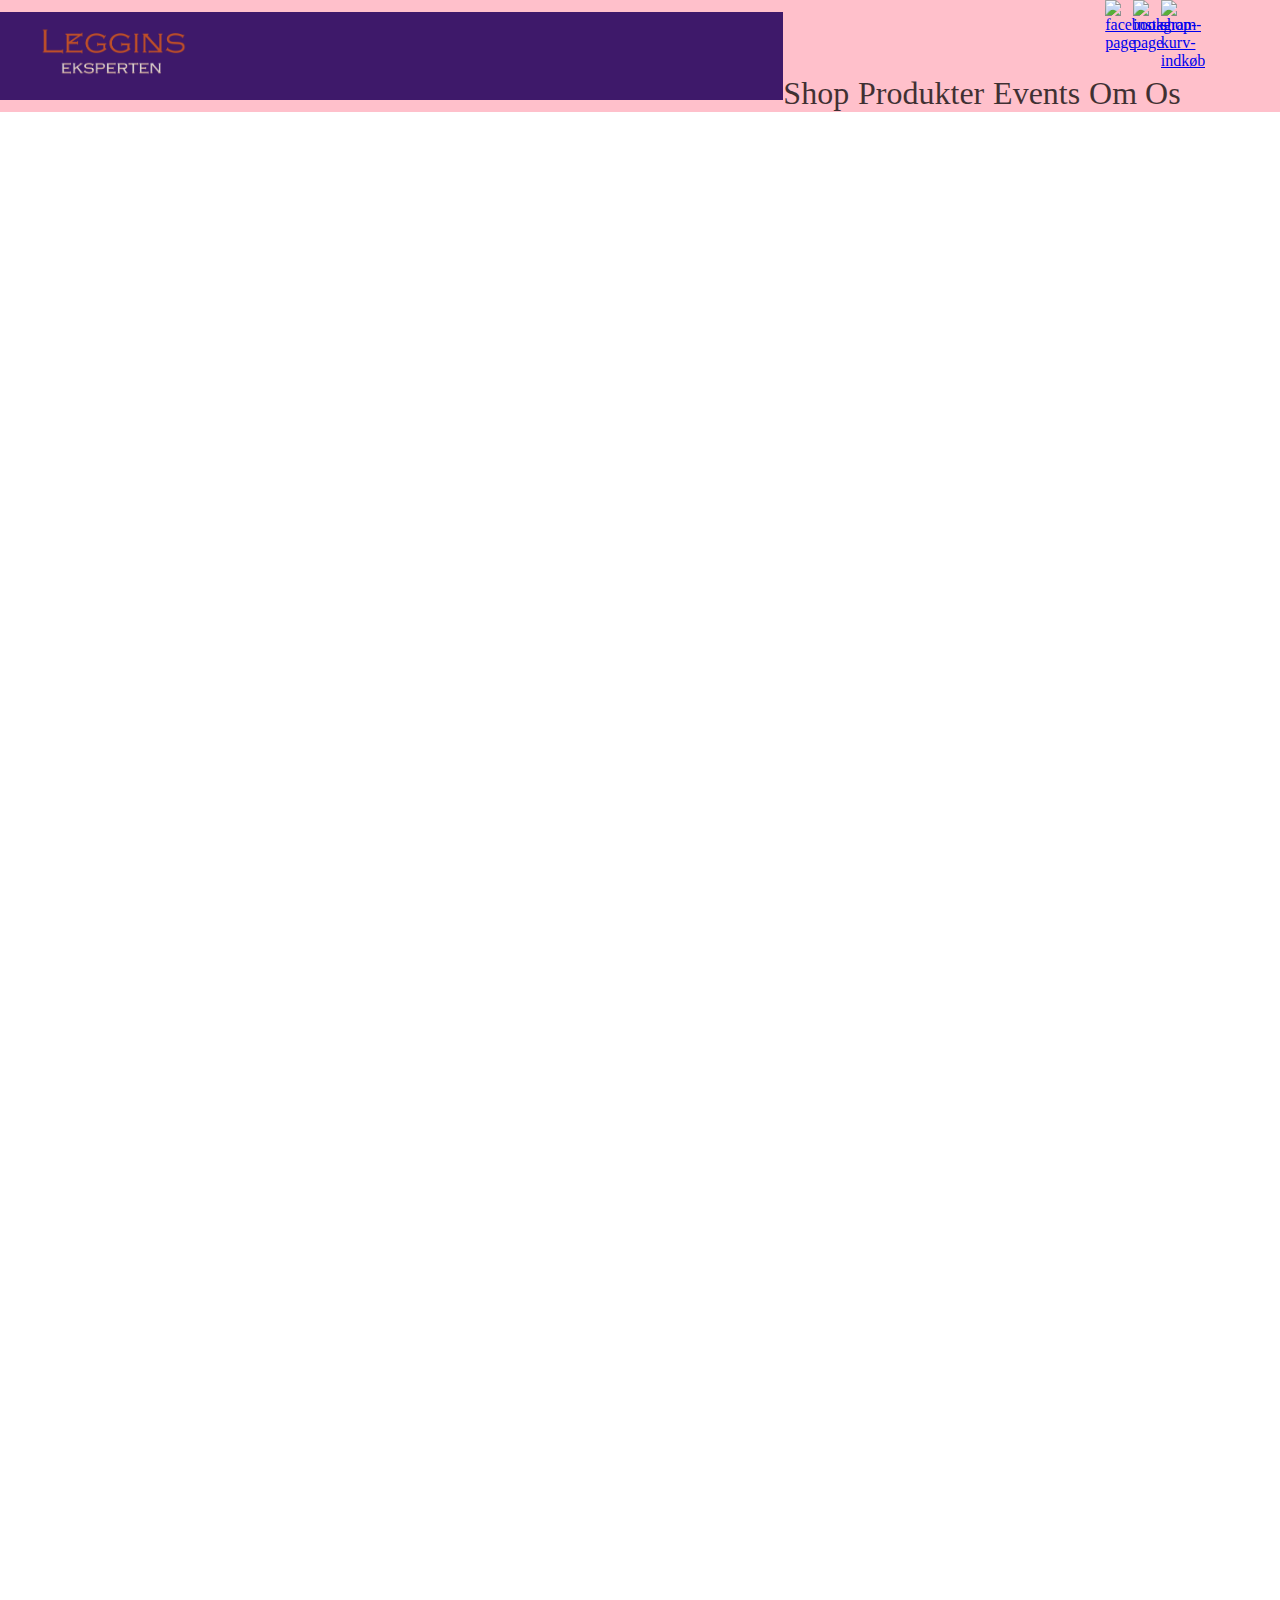
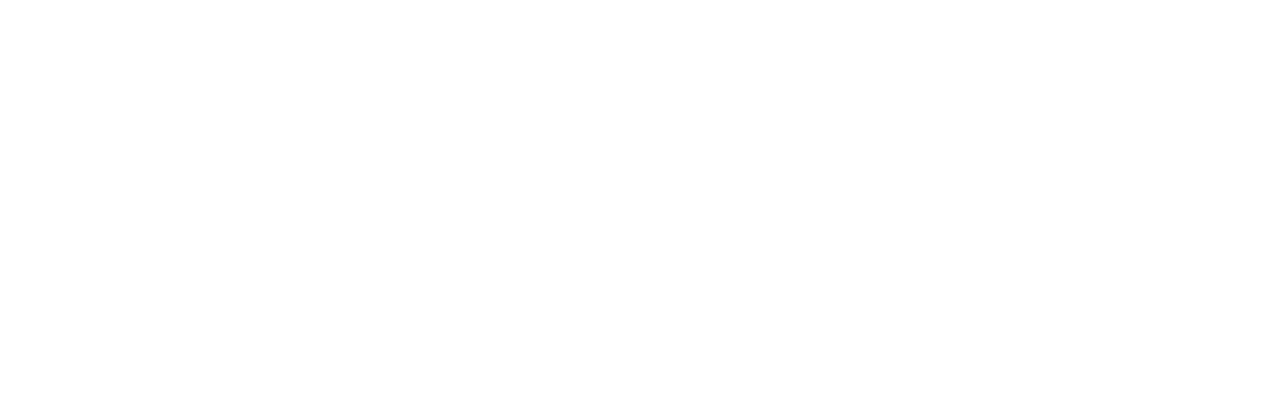
==== commit dd73133b: "den nyere nav" ====
--- a/index.html
+++ b/index.html
@@ -1,5 +1,5 @@
 <!DOCTYPE html>
-<html lang="da">
+<html lang="en">
   <!--Language set to English. Change to da for Danish if needed-->
 
   <head>
@@ -7,235 +7,91 @@
     <meta charset="UTF-8" />
     <!--This helps avoid that a site displays differently with different screen resolutions -->
     <meta name="viewport" content="width=device-width, minimum-scale=1.0" />
-      
-<meta name="description" content="Se på produkter fra legginseksperten, deres teknikker og instagramfeed. bliv informere og få let adang til webshoppen.">
 
-    <title>Leggings Ekspert- forside, se produkter, Instragram opslag og Kontakt informationer</title>
+    <title>Leggings Ekspert</title>
     <!-- this is for search engne optimization - fill in description of the page content. This will usually be the text shown under the heading in a search. Can contain up to 155 characters-->
-    <meta name="keyword" content="leggins shop events Instragram socialemedier produkter sæts heldragter leggings" />
+    <meta name="description" content="" />
+    <meta name="keyword" content=""/>
+    
+   <!--This is a link to the stylesheet. Any rule written in the stylesheet will be used for this page -->
+    <link rel="stylesheet" href="css/style.css" />
 
-    <!--This is a link to the stylesheet. Any rule written in the stylesheet will be used for this page -->
-    <link rel="stylesheet" href="css/style.css" />
-    <link rel="stylesheet" href="css/navstyle.css" />
-    <link href="https://fonts.googleapis.com/css?family=Noto+Serif+JP|Raleway&display=swap" rel="stylesheet">
+    <script src="java/jquery-3.4.1.min.js"> </script>
 
-
-    <script src="https://ajax.googleapis.com/ajax/libs/jquery/3.4.1/jquery.min.js"></script>
+    
   </head>
 
   <body>
+    <!--NAVIGATION BAR-->
+    <navigation class="navigation">
 
-     <!--NAVIGATION BAR-->
-     
-     <navigation class="navigation">
+      <div class="logo"> 
+        <a href="#"><img src="images/legginslogo.jpg" alt="Leggings-ekspert"></a>
+      </div>
 
-        <div class="logo"> 
-          <a title="linkhjemsidenleggingsekseksperten" href="#"><img src="images/leggingslogo.png" alt="Leggings-ekspert"></a>
-        </div>
-  
-        <div class="nav-illus">
-  
-          <div class="illustration"> 
-  
-            <div class="some-pics"> 
-              <a title="linkfacebookleggingseksperten" href="https://www.facebook.com/leggings.eksperten">
-                 <img src="images/icons-leggings-FB.png" alt="facebook-page">
-              </a>
-            </div>
-  
-            <div class="some-pics"> 
-              <a  title="linkinstagramlegginsgeksperten" href="https://www.instagram.com/leggingseksperten/?hl=da">
-                <img src="images/icons-leggings-insta.png" alt="instagram-page">
-              </a>
-            </div>
-  
-            <div class="some-pics1"> 
-              <a  title="linksshopleggingseksperten" href="https://leggingseksperten.dk/cart">
-                <img src="images/icons-leggings-inkoebskurv.png" alt="shop-kurv-indkøb">
-              </a>
-            </div>
-            
+      <div class="nav-illus">
+
+        <div class="illustration"> 
+
+          <div class="some-pics"> 
+            <a href="#">
+               <img src="images/icons-leggings-FB.png" alt="facebook-page">
+            </a>
           </div>
-  
-          <div class="navbar">
-            
-            <a title="linkshopleggingseksperten" href="https://leggingseksperten.dk/cart">Shop</a>
-            <a title="linkprodukterleggingseksperten" href="#produkter">Produkter</a>
-            <a title="linkeventsleggingseksperten" href="Event.html">Events</a>
-            <a title="linkomosleggingseksperten" href="#">Om Os</a>
-  
+
+          <div class="some-pics"> 
+            <a href="#">
+              <img src="images/icons-leggings-insta.png" alt="instagram-page">
+            </a>
+          </div>
+
+          <div class="some-pics1"> 
+            <a href="#">
+              <img src="images/icons-leggings-inkoebskurv.png" alt="shop-kurv-indkøb">
+            </a>
           </div>
           
         </div>
-  
-      </navigation>
-  
-      <div id="bodyindeling1">
 
-        
-
-    <a href="https://leggingseksperten.dk/cart" class="buttontop">Shop her</a>
-
-    <div class="textwarpper">
-      <h2 class="toptext1">Leggins Eksperten</h2>
-      <h1 class="toptext2">
-        Velkommen til Energi, Kvalitet <br />
-        og Farver.
-      </h1>
-    </div>
-
-    <div id="leftside"></div>
-    <div id="rightside"></div>
-
-      <section class="produkter ">
-          <div  id="produkter" class="containerprodukt">
-            <div class="produkt">
-                <a  title="Linktillegginslegginseksperten" href="legginsprodukt.html" >
-              <img src="/images/ben.png" alt="pruduktfremvisningafleggins" class="produktcard_image fade" />
-              </a>
-              <div class="produkt_text">
-                <h2 class="title">Vores Leggins</h2>
-                <div class="summary">
-                  Læs om tenik og materialer.
-                </div>
-                <div>
-                  <a title="linkleggings" href="legginsprodukt.html" class="buttonprodukt">Leggings her</a>
-                </div>
-              </div>
-            </div>
-    
-            <div class="produkt">
-                <a  title="Linktilsætslegginseksperten" href="#sets" >
-              <img src="/images/sæt.png" alt="pruduktfremvisningafsæts" class="produktcard_image fade" />
-                </a>
-              <div class="produkt_text">
-                <h2 class="title">Vores Sæts</h2>
-                <div class="summary">
-                  Læs om teknik og materialer.
-                </div>
-                <div>
-                  <a title="linksætsleggingseksperten" href="#" class="buttonprodukt">Sæts her</a>
-                </div>
-              </div>
-            </div>
-    
-            <div class="produkt">
-                <a  title="Linktilsætslegginseksperten" href="#sets" >
-              <img src="/images/heldragt.png" alt="pruduktfremvisningheldragter" class="produktcard_image fade" />
-              </a>
-              <div class="produkt_text">
-                <h2 class="title">Vores Heldragter</h2>
-                <div class="summary">
-                  Læs om tenik og materialer.
-                </div>
-                <div>
-                  <a title="linkdragterleggingseksperten" href="#" class="buttonprodukt">Dragter her</a>
-                </div>
-              </div>
-            </div>
-          </div>
-        </section>
-    
-
-     </div>
-
-<div id="bodyindeling2">
-    <h1 class="instatext">
-        Følg med i trends
-      </h1>
-
-    <div class="containerinsta">
-        <div class="insta">
-         <a  title="Linktilinstragramleggingseksperten" href="https://www.instagram.com/leggingseksperten/?hl=da" >
-           <img src="/images/post_1.jpg"  alt="Contentfeedinstagram3" class="insta fade"  />
-         </div>
-        </a>
-
-        <div class="insta">
-           <a  title="Linktilinstragramleggingseksperten" href="https://www.instagram.com/leggingseksperten/?hl=da" >
-         <img  id="slide" src="/images/post_2.jpg" alt="Contentfeedinstagram2" class="insta fade" />
-         </div>
-       </a>
-
-        <div class="insta">
-           <a  title="Linktilinstragramleggingseksperten" href="https://www.instagram.com/leggingseksperten/?hl=da" >
-         <img src="/images/post_4.jpg"  alt="Contentfeedinstagram1" class="insta fade" />
-         </a>
-         </div>
-     </div>
-  </div>
-
-
-
-
-    <section class="footerbottom">
-      <footer class="footer">
-        <div class="footer-left">
-            <a title="linkhjemsidenleggingsekseksperten" href="index.html"><img src="images/leggingslogo.png" alt="Leggings-ekspert"></a>
-          <h3>OM <span>Leggins Eksperten</span></h3>
-
-          <p class="footer-links">
-            <a title="linkhjemsidenleggingseksperten" href="#">Hjem</a>
-            
-            <a title="linktilprodukterleggingseksperten" href="#produkter">Produkter</a>
-            
-            <a title="linktilomosleggingseksperten" href="#">Om os</a>
-            
-            <a title="linktilwebshoppenleggingseksperten" href="https://leggingseksperten.dk/cart">Webshoppen</a>
-          </p>
-
-          <p class="footer-company-name">© leggingseksperten.dk 2019.</p>
-        </div>
-
-        <div class="footer-center">
-            <div>
-                <i class="fa fa-map-marker"></i>
-                <p id="kontakt"><span> KONTAKT</span></p>
-              </div>
-          <div>
-            <i class="fa fa-map-marker"></i>
-            <p><span>HARLEV AARHUS 8000 AARHUS C</span></p>
-          </div>
-          <div>
-            <i class="fa fa-phone"></i>
-            <p>+45 27782183</p>
-          </div>
-          <div>
-            <i class="fa fa-envelope"></i>
-            <p>
-              <a title="kontaktemaillink" href="mailto:kontakt@leggingseksperten.dk"
-                >kontakt@legginseksperten.dk</a
-              >
-            </p>
-          </div>
-        </div>
+        <div class="navbar">
+          
+          <a href="#">Shop</a>
+          <a href="#">Produkter</a>
+          <a href="#">Events</a>
+          <a href="#">Om Os</a>
 
         </div>
 
-        <div class="footer-right">
-          <p class="footer-company-about">
-            <span class="fa fa-map-marker" >Samarbejdspartnere</span>
-            <a title="Linktilbeloud" href="http://beloud.dk/"> Be Loud </a>
-          </p>
+        <div class="burger-wrapper">
+        <div id="nav-burger">
+          <span></span>
+          <span></span>
+          <span></span>
+      </div>
 
-          <div class="footer-icons">
-              <p class="footer-company-about">
-                  <span>Følg os her</span>
-                </p>
+        <div class="menu-burger">
+
+            <ul>
+              <a href="#"><li>Shop</li></a>
+              <a href="#"><li>Produkter</li></a>
+              <a href="#"><li>Events</li></a>
+              <a href="#"><li>Om Os</li></a>
+            </ul>
+        </div>
+      </div>
+        
+      </div>
+
+    </navigation>
+
+
+     
+
+  
       
-            
-            <a title="Linktilfacebookleggingseksperten" class="facebook" href="#">
-              <img src="/images/icons-leggings-FB.png" alt="logofacbook" width="50" height="50"/>
-            </a>
-            
-            <a title="Linktilinstragramleggingseksperten" class="intagram" href="https://www.instagram.com/leggingseksperten/?hl=da" class=" fa-instagram">
-                <img src="/images/icons-leggings-insta.png" alt="logoinstagram" width="50" height="50" />
-            </a>
-          </div>
-        </div>
-      </footer>
-    </section>
 
-    <script src="/javascript.js"></script>
+
+    <script src="java/js.js"> </script>
   </body>
+   
 </html>
--- a/css/style.css
+++ b/css/style.css
@@ -1,828 +1,267 @@
-/*dfaults-- globals-------------------------------*/
-
-body {
-  overflow-x: hidden;
-  background-color: rgb(255, 255, 255);
-}
-
-.events:hover {
-  transform: translate3D(0, -1px, 0) scale(1.1); /* move up slightly and zoom in */
-  transition: all 0.4s ease; /* zoom in */
-  cursor: pointer;
-}
-
-.card_image {
-  width: 100%; /* forces image to maintain its aspect ratio; otherwise image stretches vertically */
-  max-height: 160px;
-  min-width: 40%;
-}
-
-.card_text,
-.card_text h2,
-.instatext {
-  width: 100%;
-  color: #3c226b;
-  font-family: "Noto Serif JP", serif;
-}
-
-h2 {
-  margin: 8px 0px 12px 0px;
-}
-
-.buttonprodukt {
-  background: none;
-  border: 1px solid #3c226b;
-  display: inline-block;
-  cursor: pointer;
-  color: #3c226b;
-  font-family: Arial;
-  font-size: 26px;
-  padding: 6px 24px;
-  text-decoration: none;
-  text-shadow: 0px 1px 0px #ffffff;
-  font-family: "Noto Serif JP", serif;
-  transform: translateY(2vh);
-  margin-left: 0%;
-  position: relative;
-  z-index: 3;
-}
-
-.textwarpper {
-  margin-left: 15%;
-  transform: translatey(20vh);
-  width: 20%;
-  z-index: 3;
-  position: relative;
-}
-.textwarpper > h1,
-h2 {
-  color: whitesmoke;
-  font-family: "Noto Serif JP", serif;
-  font-size: 30px;
-}
-
-.produkt_text,
-.produkt_text > h2 {
-  color: #3c226b;
-  font-family: "Noto Serif JP", serif;
-}
-
-#leftside {
-  background-color: #3e196a;
-}
-
-/*instagram forside-----------------------------------------------*/
-.insta {
-  overflow: hidden; /* otherwise header image won't respect rounded corners */
-  background: none;
-  transition: all 0.5s ease;
-  box-sizing: border-box;
-  height: 300px;
-  width: 250px;
-  /* back to normal */
-}
-.insta:hover {
-  transform: translate3D(0, 0px, 0) scale(1.1); /* move up slightly and zoom in */
-  transition: all 0.4s ease; /* zoom in */
-  cursor: pointer;
-}
-
-.navigation {
-  background-color: pink;
+body{
+  height:2000px;
+}
+
+.navigation{
+  background-color:pink;
   margin: 0%;
   padding: 0%;
   width: 100%;
   display: flex;
   flex-direction: row;
+  align-items: center;
+  position:fixed;
+  top:0;
+  right: 0;
+}
+
+.logo{
+  width: 60%;
+  background-color:rgb(62,25,106);
+  padding-left: 3%;
+
+}
+
+.logo img{
+  width: 20%;
+}
+
+.nav-illus{
+  width: 40%;
+  display: flex;
+  flex-direction: column;
+
+}
+
+.illustration{
+  display: flex;
+  flex-direction: row;
+  padding-bottom: 1%;
+  width: 80%;
+  justify-content: flex-end;
+}
+.some-pics{
+  padding-right: 2%;
+  width: 5%;
+}
+
+.some-pics1{
+  padding-right: 0%;
+  width: 5%;
+}
+
+.some-pics img{
+  width:100%
+
+}
+
+.some-pics1 img{
+  width:100%
+
+}
+
+.navbar{
+  display: flex;
+  justify-content: space-between;
+  width: 80%;
+}
+
+.navbar a {
+  text-decoration: none;
+  font-size: 2em;
   position: relative;
-  z-index: 9;
-}
-
-.logo {
-  width: 70%;
-}
-
-.nav-illus {
-  width: 30%;
-  display: flex;
-  flex-direction: column;
-}
-
-.buttontop {
-  background: none;
-  border: 1px solid #ffffff;
+  opacity: 0.75;
   display: inline-block;
+  color: #000000;
+  
+}
+
+.navbar a:hover{
+  opacity: 1;
+  color: #000000;
+  border-bottom: #000000 solid 2px;
+}
+
+.navbar a:active{
+  border-bottom: solid black 2px ;
+  text-decoration: none;
+  color: #000000;
+}
+
+
+
+/*------------------------------burger bar--------------------------------------------*/
+
+#nav-burger {
+  width: 60px;
+  height: 45px;
+  position: relative;
+  -webkit-transform: rotate(0deg);
+  -moz-transform: rotate(0deg);
+  -o-transform: rotate(0deg);
+  transform: rotate(0deg);
+  -webkit-transition: .5s ease-in-out;
+  -moz-transition: .5s ease-in-out;
+  -o-transition: .5s ease-in-out;
+  transition: .5s ease-in-out;
   cursor: pointer;
-  color: #ffffff;
-  padding: 6px 24px;
-  text-decoration: none;
-  text-shadow: 0px 1px 0px #ffffff;
-  font-family: "Noto Serif JP", serif;
-  position: relative;
-  z-index: 3;
-}
-.buttontop:hover {
-  border: 1px solid #faf9f9;
-}
-.buttontop:active {
-  position: relative;
-  top: 1px;
-}
-
-/*defaults-- globals-------------------------------*/
-
-/*event side css og media querys----------------------------------------------------*/
+  float: right;
+  
+  
+}
+
+#nav-burger span{
+  display: block;
+  position: absolute;
+  height: 9px;
+  width: 100%;
+  background: #000000;
+  border-radius: 9px;
+  opacity: 1;
+  left: 0;
+  -webkit-transform: rotate(0deg);
+  -moz-transform: rotate(0deg);
+  -o-transform: rotate(0deg);
+  transform: rotate(0deg);
+  -webkit-transition: .25s ease-in-out;
+  -moz-transition: .25s ease-in-out;
+  -o-transition: .25s ease-in-out;
+  transition: .25s ease-in-out;
+}
+
+#nav-burger span:nth-child(1) {
+  top: 0px;
+}
+
+#nav-burger span:nth-child(2) {
+  top: 18px;
+}
+
+#nav-burger span:nth-child(3) {
+  top: 36px;
+}
+
+#nav-burger.open span:nth-child(1) {
+  top: 18px;
+  -webkit-transform: rotate(135deg);
+  -moz-transform: rotate(135deg);
+  -o-transform: rotate(135deg);
+  transform: rotate(135deg);
+}
+
+#nav-burger.open span:nth-child(2) {
+  opacity: 0;
+  left: -60px;
+}
+
+#nav-burger.open span:nth-child(3) {
+  top: 18px;
+  -webkit-transform: rotate(-135deg);
+  -moz-transform: rotate(-135deg);
+  -o-transform: rotate(-135deg);
+  transform: rotate(-135deg);
+}
+.menu-burger{
+  margin-top: 7%;
+  z-index:1000000; 
+  font-weight:bold; 
+  font-size:0.8em; 
+  width:40%; 
+  background:#f1f1f1;  
+  position:absolute; 
+  text-align:center; 
+  font-size:12px;
+}
+.menu-burger ul {
+  margin-top: 5%;
+   padding: 0; 
+  list-style-type: none; 
+  list-style-image: none;
+}
+.menu-burger li {
+  display: block;   
+  padding:15px 0 15px 0; 
+  border-bottom:#dddddd 1px solid;
+}
+.menu-burger li:hover{
+  display: block;    
+  background:#ffffff; 
+  padding:15px 0 15px 0; 
+  border-bottom:#dddddd 1px solid;
+}
+.menu-burger ul li a { 
+  text-decoration:none; 
+  margin: 0px; color:#666;
+}
+.menu-burger ul li a:hover {  
+  color: #666; 
+  text-decoration:none;
+}
+.menu-burger a{
+  text-decoration:none; 
+  color:#666;
+}
+.menu-burger a:hover{
+  text-decoration:none; 
+  color:#666;}
+
+  .burger-wrapper{
+    display: hide;
+  }
+
+/*--------media queries for screen---------*/
 
 @media only screen and (min-width: 0px) and (max-width: 360px) {
-  #video {
-    margin-left: -5%;
-    height: 160px;
-    padding: 5%;
-  }
+
+  .nav-illus{
+    width: 40%;
+
+  }
+  .illustration{
+    display: none;
+  }
+  .navbar{
+    display: none;
+  }
+
+  #nav-burger {
+    float: right;
+  }
+
+  .burger-wrapper{
+    display: show;
+  }
+
 }
 
 @media only screen and (min-width: 361px) and (max-width: 850px) {
-  #video {
-    margin-top: 5%;
-    margin-left: 5%;
-    height: 600px;
-    width: 90%;
-  }
-  .events {
-    width: 30%;
-    padding: 1%;
-  }
-
-  .card_text {
-    padding: 2%;
-  }
-  .container {
-    margin-top: 0%;
-    transform: translateY(50%);
-    transform: translateX(0%);
-
-    display: flex;
-    flex-direction: row;
-    justify-content: center;
-    max-width: 100%;
-    flex-wrap: wrap;
-    position: relative;
-    z-index: 99;
-  }
-}
-
-@media only screen and (min-width: 850px) and (max-width: 2000px) {
-  #video {
-    margin-top: 5%;
-    margin-left: 2%;
-    height: 600px;
-  }
-  .events {
-    width: 18%;
-    padding: 1%;
-  }
-
-  .card_text {
-    padding: 2%;
-  }
-  .container {
-    margin-top: -43%;
-    transform: translateY(-200%);
-    transform: translateX(80%);
-
-    display: flex;
-    flex-direction: column;
-    justify-content: center;
-    max-width: 100%;
-    flex-wrap: wrap;
-    position: relative;
-    z-index: 99;
-  }
-
-  /*Forside css ---------------------------------------------------*/
-  /*produkter-------------------------------*/
-  .produkt {
-    width: 100%;
-    overflow: hidden;
-    background: none;
-    transition: all 0.5s ease;
-    /* transistion tilbage til alminde størrelse */
-    padding: 2%;
-  }
-
-  .produktcard_image {
-    width: 100%; /* for at være sikker på at billede scaler korrket med boxen*/
-    height: auto;
-  }
-  .produkt_text {
-    text-align: center;
-    padding: 5%;
-    width: 100%;
-    padding-top: 0%;
-  }
-
-  .containerprodukt {
-    transform: translateY(0%);
-    display: flex;
-    flex-direction: row;
-    justify-content: center;
-    width: 100%;
-    flex-flow: wrap;
-  }
-  .buttonprodukt {
-    font-size: 26px;
-    padding: 6px 24px;
-    transform: translateY(2vh);
-    margin-left: 0%;
-    z-index: 3;
-  }
-
-  .buttonshopprodukt {
-    background: none;
-    border: 1px solid #ffffff;
-    display: inline-block;
-    cursor: pointer;
-    color: #ffffff;
-    padding: 6px 24px;
-    text-decoration: none;
-    text-shadow: 0px 1px 0px #ffffff;
-    font-family: "Noto Serif JP", serif;
-    position: relative;
-    z-index: 3;
-  }
-}
-
-/*Forside css  default----------------------------------------------------*/
-
-/*media querys----------------------------------------------------*/
-@media only screen and (min-width: 0px) and (max-width: 700px) {
-  #leftside {
-    margin-top: 0%;
-    margin-left: -2%;
-    width: 110%;
-    z-index: 2;
-    position: relative;
-    height: 90vh;
-  }
-
-  #rightside {
-    z-index: 2;
-
-    padding: 0%;
-    position: relative;
-    background-image: url(/images/forside_orange.png);
-    background-size: cover;
-    height: 200px;
-    transform: translateY(-80vh);
-    margin-left: 15%;
-    width: 90%;
-  }
-
-  .navigation {
-    visibility: hidden;
-  }
-
-  .toptext1 {
-    transform: translateY(45vh);
-    margin: 0%;
-    font-size: 30px;
-    width: 100%;
-  }
-  .toptext2 {
-    transform: translateY(45vh);
-    margin-top: 0%;
-    font-size: 15px;
-    width: 100%;
-  }
-
-  .instatext {
-    transform: translateY(-40px);
-    text-align: center;
-    margin-left: 0%;
-  }
-
-  .containerinsta {
-    transform: translateY(-50px);
-    opacity: 1;
-    width: 100%;
-    display: flex;
-    flex-direction: row;
-    justify-content: center;
-    flex-flow: row wrap;
-  }
-  #bodyindeing2 {
-    display: inline-block;
-  }
-
-  #bodyindeling1 {
-    display: inline-block;
-    transform: translateY(-200px);
-  }
-
-  /*knapper-------------------------------*/
-  .buttontop {
-    display: inline-block;
-    cursor: pointer;
-    font-family: Arial;
-    font-size: 26px;
-    padding: 6px 24px;
-    transform: translateY(102vh);
-    margin-left: 13%;
-    position: relative;
-    z-index: 3;
-  }
-
-  .produkt {
-    overflow: hidden;
-    background: none;
-    transition: all 0.5s ease;
-    /* transistion tilbage til alminde størrelse */
-    padding: 2%;
-    display: flex;
-    flex-direction: row;
-    justify-content: center;
-    width: 100%;
-    flex-flow: wrap;
-  }
-
-  .produktcard_image {
-    width: 50%; /* for at være sikker på at billede scaler korrket med boxen*/
-    height: auto;
-  }
-  .produkt_text {
-    text-align: center;
-    font-family: "Noto Serif JP", serif;
-    padding: 5%;
-    width: 50%;
-    padding-top: 0%;
-  }
-  .containerprodukt {
-    transform: translateY(0%);
-    display: flex;
-    flex-direction: row;
-    justify-content: center;
-    width: 100%;
-    flex-flow: wrap;
-  }
-  .buttonprodukt {
-    font-size: 26px;
-    transform: translateY(2vh);
-    margin-left: 0%;
-    z-index: 3;
-  }
-}
-
-@media only screen and (min-width: 701px) and (max-width: 1650px) {
-  #leftside {
-    transform: translateY(-45%);
-    width: 61.2%;
-    margin-top: -5%;
-    z-index: 1;
-    position: relative;
-    height: 100vh;
-    margin-left: -1%;
-  }
-
-  #rightside {
-    height: 550px;
-    transform: translateY(-169%);
-    margin-left: 40%;
-    width: 60%;
-    z-index: 2;
-    padding: 0%;
-    position: relative;
-    background-image: url(/images/forside_orange.png);
-    background-size: cover;
-  }
-
-  .containerinsta {
-    transform: translateY(-140%);
-    display: flex;
-    flex-direction: row;
-    justify-content: center;
-    flex-flow: row wrap;
-  }
-
-  .instatext {
-    transform: translateY(-55vh);
-    margin-left: 40%;
-  }
-
-  .produkt {
-    width: 20%;
-  }
-  .buttontop {
-    font-size: 26px;
-    padding: 6px 24px;
-    text-decoration: none;
-    text-shadow: 0px 1px 0px #ffffff;
-    transform: translateY(55vh);
-    margin-left: 15%;
-    position: relative;
-    z-index: 3;
-  }
-
-  .produkter {
-    transform: translatey(-70vh);
-    width: 100%;
-  }
-}
-
-@media only screen and (min-width: 1651px) and (max-width: 3000px) {
-  .toptext1 {
-    transform: translateY(-20px);
-    font-size: 50px;
-  }
-  .toptext2 {
-    transform: translateY(-20px);
-    font-size: 50px;
-  }
-  #bodyindeing2 {
-    display: inline-block;
-  }
-
-  #bodyindeling1 {
-    display: inline-block;
-    width: 100%;
-  }
-
-  #leftside {
-    transform: translateY(-60%);
-    width: 61.2%;
-    margin-top: -1%;
-    z-index: 1;
-    position: relative;
-    height: 120vh;
-    margin-left: -1%;
-  }
-
-  #rightside {
-    height: 600px;
-    transform: translateY(-240%);
-    margin-left: 45%;
-    width: 100%;
-    z-index: 2;
-    position: relative;
-    background-image: url(/images/forside_orange.png);
-  }
-
-  .containerinsta {
-    width: 90%;
-    margin-left: 7%;
-    transform: translateY(-500px);
-    display: flex;
-    flex-direction: row;
-    justify-content: center;
-    flex-flow: row wrap;
-  }
-  .buttontop {
-    font-size: 50px;
-    transform: translateY(65vh);
-    margin-left: 15%;
-    position: relative;
-    z-index: 3;
-  }
-
-  .instatext {
-    transform: translateY(-600px);
-    margin-left: 0%;
-    width: 100%;
-    text-align: center;
-  }
-  .produkt {
-    background: none;
-    transition: all 0.5s ease;
-    /* transistion tilbage til alminde størrelse */
-    padding: 2%;
-    display: flex;
-    flex-direction: row;
-    justify-content: center;
-    width: 20%;
-    flex-flow: wrap;
-  }
-
-  .produktcard_image {
-    width: 60%; /* for at være sikker på at billede scaler korrket med boxen*/
-    height: auto;
-  }
-  .produkt_text {
-    text-align: center;
-    padding: 5%;
-    width: 60%;
-    padding-top: 0%;
-  }
-
-  .containerprodukt {
-    display: flex;
-    flex-direction: row;
-    justify-content: space-around;
-    width: 100%;
-    flex-flow: wrap;
-  }
-  .buttonprodukt {
-    font-size: 26px;
-    transform: translateY(2vh);
-    margin-left: 0%;
-    z-index: 3;
-  }
-}
-
-/*produktleggins side css og media querys----------------------------------------------------*/
-.backgroundleggings {
-  width: 80%;
-  margin-bottom: -10%;
-  margin-left: 5%;
-}
-
-.containerleggings {
-  display: flex;
-  flex-direction: row;
-  justify-content: center;
-  width: 30%;
-  flex-flow: wrap;
-  margin-left: 60%;
-  transform: translateY(-78vh);
-  transform: translate();
-  margin-bottom: -70%;
-}
-
-.info {
-  background: none;
-  padding: 2%;
-  display: flex;
-  flex-direction: row;
-  width: 100%;
-  flex-flow: nowrap;
-}
-
-.leggings_image {
-  width: 50%; /* for at være sikker på at billede scaler korrket med boxen*/
-}
-.leggings_image img {
-  width: 100%;
-}
-.hero {
-  width: 100%;
-  height: 600px;
-}
-.card_text {
-  width: 100%;
-}
-.card_text h2 {
-  font-size: 20px;
-  width: 100%;
-  text-align: left;
-}
-
-.buttonshopprodukt {
-  background: none;
-  border: 1px solid #bf4f28;
-  display: inline-block;
-  cursor: pointer;
-  color: #bf4f28;
-  padding: 6px 24px;
-  text-decoration: none;
-  text-shadow: 0px 1px 0px #ffffff;
-  font-family: "Noto Serif JP", serif;
-  font-size: 28px;
-  position: relative;
-  z-index: 3;
-  transform: translate(-140vh, -45vh);
-}
-
-@media only screen and (min-width: 0px) and (max-width: 700px) {
-  .buttonshopprodukt {
-    transform: translate(13vh, 7vh);
-  }
-  .backgroundleggings {
-    width: 150%;
-    margin-left: -10%;
-  }
-
-  .containerleggings {
-    width: 100%;
-    transform: translateY(10vh);
-    margin-bottom: 2%;
-    display: inline-block;
-    margin-left: 0%;
-  }
-
-  .info {
-    background: none;
-    padding: 2%;
-    display: flex;
-    flex-direction: row;
-    width: 100%;
-    flex-flow: nowrap;
-  }
-
-  .leggings_image {
-    width: 50%; /* for at være sikker på at billede scaler korrket med boxen*/
-  }
-  .leggings_image img {
-    width: 100%;
-  }
-  .hero {
-    width: 100%;
-    height: 600px;
-  }
-  .card_text {
-    width: 100%;
-  }
-  .card_text h2 {
-    padding-left: 2%;
-    width: 92%;
-    font-size: 16px;
-    text-align: left;
-  }
-
-  footer {
-    transform: translateY(40vh);
-  }
-}
-
-@media only screen and (min-width: 700px) and (max-width: 1250px) {
-  .containerleggings {
-    transform: translateY(-62vh);
-  }
-  .backgroundleggings {
-    width: 90%;
-    margin-left: -10%;
-  }
-
-  footer {
-    transform: translateY(-26vh);
-  }
-
-  .buttonshopprodukt {
-    transform: translate(-100vh, -45vh);
-    font-size: 18px;
-  }
-}
-
-/*footer------------------------------------------------------------------*/
-
-@media (max-height: 400px) {
-  footer {
-    position: static;
-    width: 100%;
-  }
-  header {
-    padding-top: 40px;
-  }
-}
-.footer {
-  background-color: #3e196a;
-  box-sizing: border-box;
-  width: 100%;
-  text-align: center;
-  font-family: "Noto Serif JP", serif;
-  padding: 50px 50px 60px 50px;
-  margin-top: 80px;
-  position: relative;
-  bottom: 0;
-  align-content: center;
-}
-.footer .footer-left,
-.footer .footer-center,
-.footer .footer-right {
-  display: inline-block;
-  vertical-align: top;
-  font-family: "Noto Serif JP", serif;
-}
-
-/* Footer left------------------------------------------------------------------ */
-.footer .footer-left {
-  width: 33%;
-}
-.footer h3 {
-  color: #ffffff;
-  margin: 0;
-}
-/*  logo ------------------------------------------*/
-.footer .footer-left img {
-  width: 55%;
-}
-
-.footer h3 span {
-  color: #ffffff;
-}
-/* Footer links -----------------------------------------------*/
-.footer.footer-links {
-  color: #ffffff;
-  margin: 20px 0 12px;
-}
-.footer .footer-links a {
-  display: inline-block;
-  line-height: 1.8;
-  text-decoration: none;
-  color: inherit;
-  color: #ffffff;
-}
-
-.footer .footer-company-name {
-  font-size: 14px;
-  color: #ffffff;
-  margin: 0;
-}
-
-/* Footer Center */
-.footer .footer-center {
-  width: 33%;
-}
-.footer .footer-center i {
-  background-color: #3c226b;
-  color: #ffffff;
-  font-size: 25px;
-  width: 38px;
-  height: 38px;
-  border-radius: 50%;
-  text-align: center;
-  margin: 10px 15px;
-  vertical-align: middle;
-}
-
-.footer .footer-center i.fa-envelope {
-  font-size: 20px;
-}
-
-.footer .footer-center p {
-  display: inline-block;
-  color: #ffffff;
-  vertical-align: middle;
-  margin: 0;
-}
-.footer .footer-center p span {
-  display: block;
-
-  font-size: 18px;
-  line-height: 2;
-}
-.footer .footer-center p a {
-  color: #ffffff;
-  text-decoration: none;
-}
-/* Footer Right------------------------------------ */
-.footer .footer-right {
-  width: 33%;
-}
-
-.footer .footer-company-about {
-  line-height: 20px;
-  color: #92999f;
-  font-size: 18px;
-  margin: 0;
-}
-.footer .footer-company-about span {
-  display: block;
-  color: #ffffff;
-  font-size: 18px;
-}
-
-.footer .footer-company-about > a {
-  display: block;
-  color: #ffffff;
-  font-size: 18px;
-  margin-bottom: 20px;
-  text-decoration: none;
-}
-
-.footer .footer-icons {
-  margin-top: 25px;
-}
-.footer .footer-icons a {
-  display: inline-block;
-  width: 35px;
-  height: 35px;
-  cursor: pointer;
-  border-radius: 2px;
-  font-size: 20px;
-  color: #ffffff;
-  text-align: center;
-  line-height: 35px;
-  margin-right: 10%;
-  margin-top: 2%;
-  margin-bottom: 5px;
-}
-
-/* foooticons*/
-
-/* responsive footer her */
-
-@media (max-width: 880px) {
-  .footer .footer-left,
-  .footer .footer-center,
-  .footer .footer-right {
-    display: block;
-    width: 100%;
-    margin-bottom: 40px;
-    text-align: center;
-  }
-  .footer .footer-center i {
-    margin-left: 0;
-  }
-}
-
-.fade {
-  opacity: 1;
-}
+
+  .nav-illus{
+    width: 40%;
+
+  }
+  .illustration{
+    display: none;
+  }
+  .navbar{
+    display: none;
+  }
+
+  #nav-burger {
+    float: right;
+  }
+
+  .burger-wrapper{
+    display: show;
+  }
+  
+}
+
+@media only screen and (min-width: 851px) and (max-width: 3000px) {
+
+
+  .burger-wrapper{
+    display: none;
+  }
+
+}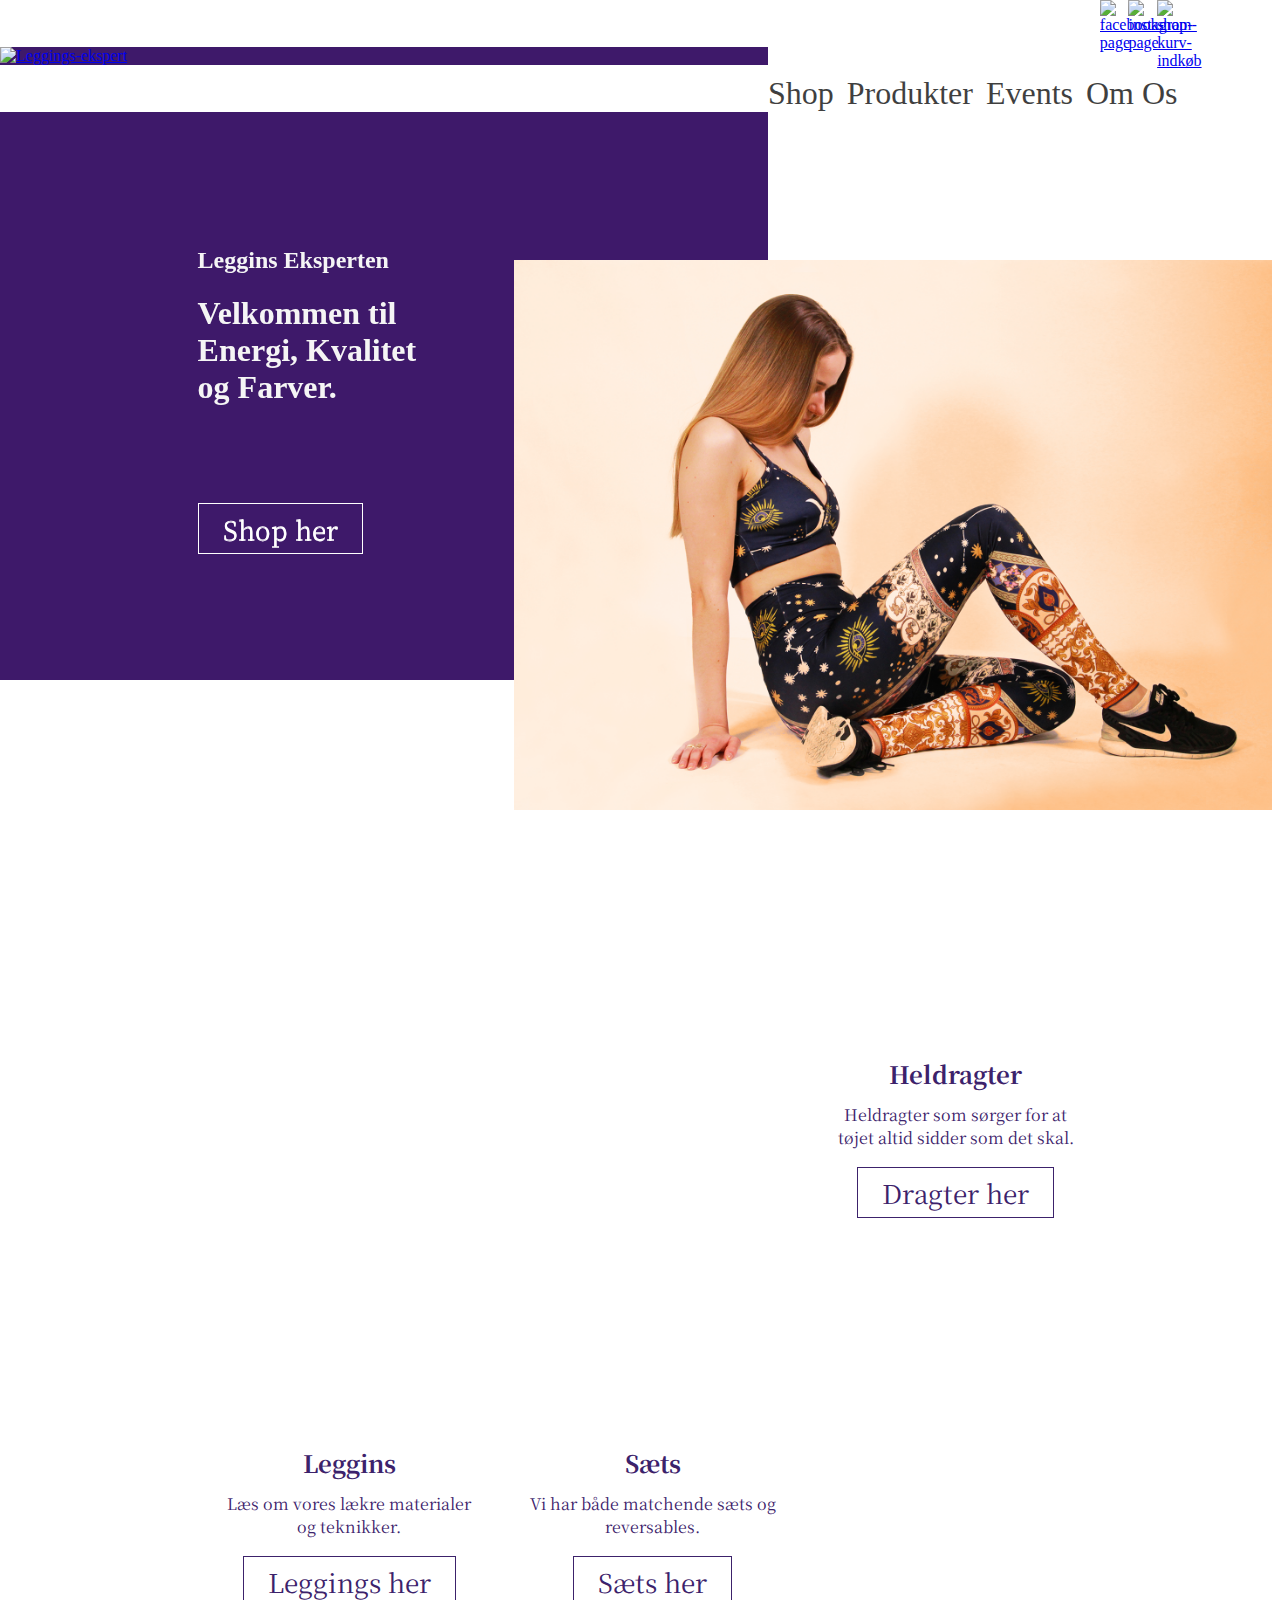
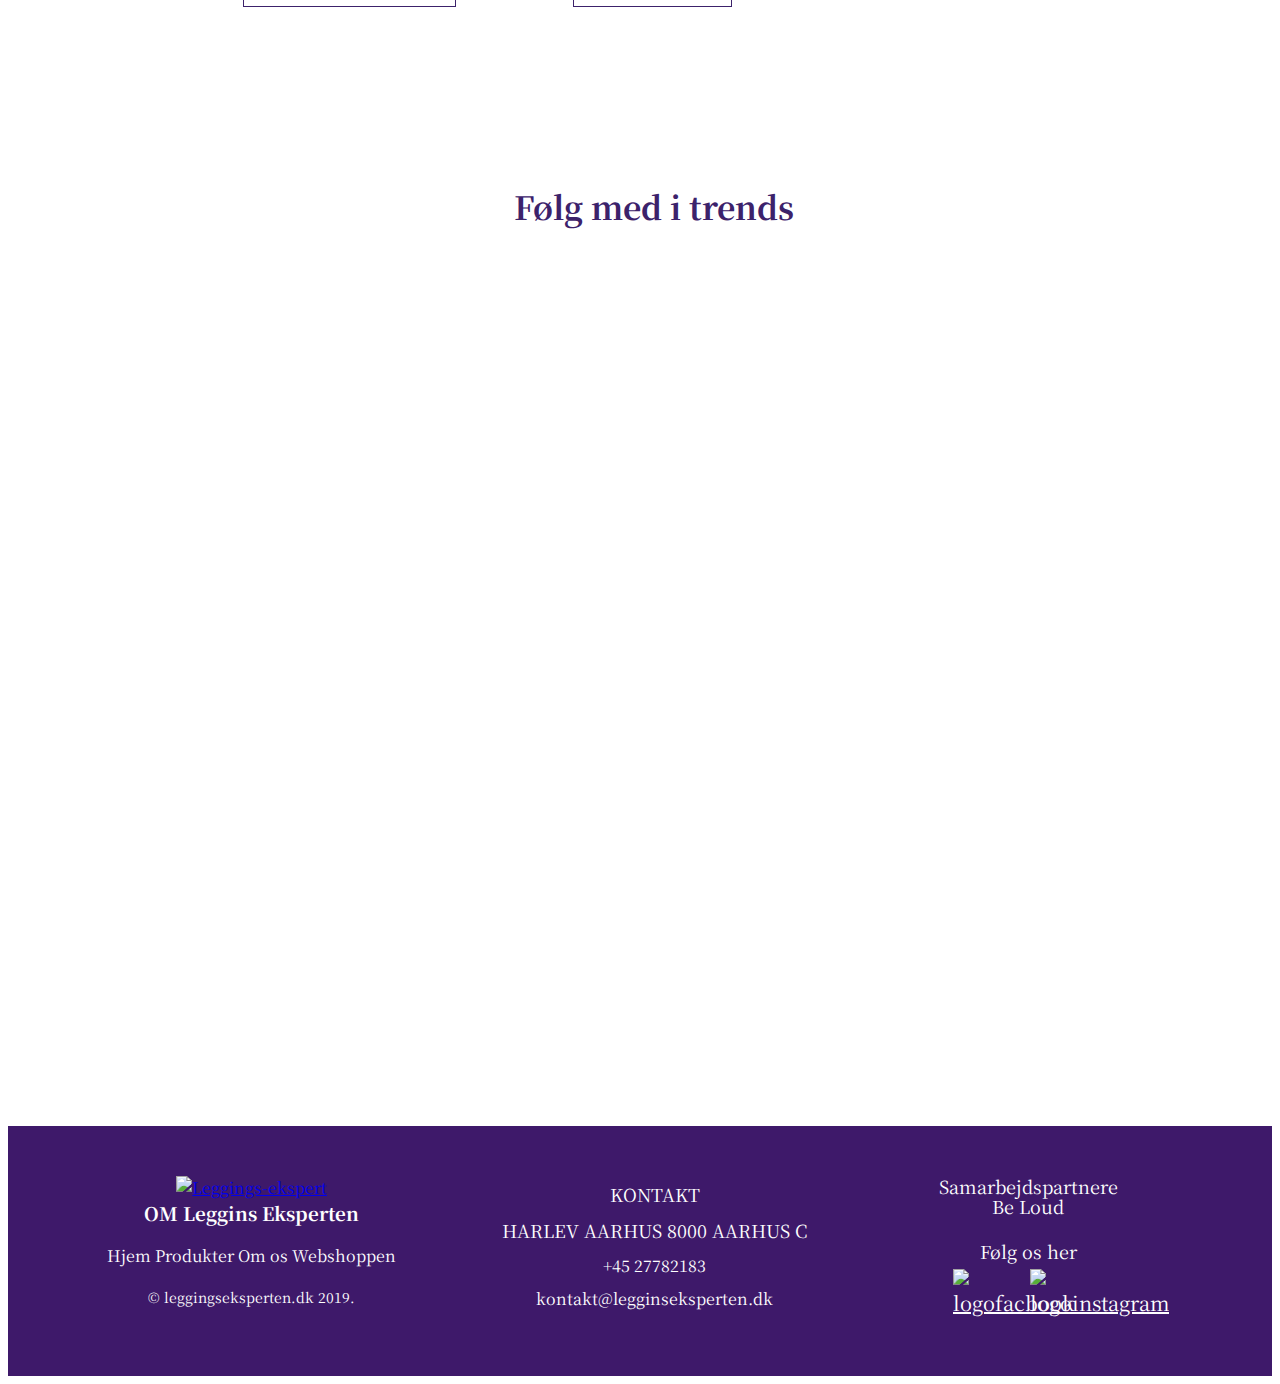
==== commit 70e3edda: "Nu med navigation" ====
--- a/index.html
+++ b/index.html
@@ -1,5 +1,5 @@
 <!DOCTYPE html>
-<html lang="en">
+<html lang="da">
   <!--Language set to English. Change to da for Danish if needed-->
 
   <head>
@@ -7,62 +7,66 @@
     <meta charset="UTF-8" />
     <!--This helps avoid that a site displays differently with different screen resolutions -->
     <meta name="viewport" content="width=device-width, minimum-scale=1.0" />
-
-    <title>Leggings Ekspert</title>
+      
+<meta name="description" content="Se på produkter fra legginseksperten, deres teknikker og instagramfeed. bliv informere og få let adang til webshoppen.">
+
+    <title>Leggings Ekspert- forside, se produkter, Instragram opslag og Kontakt informationer</title>
     <!-- this is for search engne optimization - fill in description of the page content. This will usually be the text shown under the heading in a search. Can contain up to 155 characters-->
-    <meta name="description" content="" />
-    <meta name="keyword" content=""/>
-    
-   <!--This is a link to the stylesheet. Any rule written in the stylesheet will be used for this page -->
+    <meta name="keyword" content="leggins shop events Instragram socialemedier produkter sæts heldragter leggings" />
+
+    <!--This is a link to the stylesheet. Any rule written in the stylesheet will be used for this page -->
     <link rel="stylesheet" href="css/style.css" />
-
-    <script src="java/jquery-3.4.1.min.js"> </script>
-
-    
+    <link rel="stylesheet" href="css/navstyle.css" />
+    <link href="https://fonts.googleapis.com/css?family=Noto+Serif+JP|Raleway&display=swap" rel="stylesheet">
+
+
+    <script src="https://ajax.googleapis.com/ajax/libs/jquery/3.4.1/jquery.min.js"></script>
   </head>
 
   <body>
-    <!--NAVIGATION BAR-->
-    <navigation class="navigation">
-
-      <div class="logo"> 
-        <a href="#"><img src="images/legginslogo.jpg" alt="Leggings-ekspert"></a>
-      </div>
-
-      <div class="nav-illus">
-
-        <div class="illustration"> 
-
-          <div class="some-pics"> 
-            <a href="#">
-               <img src="images/icons-leggings-FB.png" alt="facebook-page">
-            </a>
-          </div>
-
-          <div class="some-pics"> 
-            <a href="#">
-              <img src="images/icons-leggings-insta.png" alt="instagram-page">
-            </a>
-          </div>
-
-          <div class="some-pics1"> 
-            <a href="#">
-              <img src="images/icons-leggings-inkoebskurv.png" alt="shop-kurv-indkøb">
-            </a>
+
+     <!--NAVIGATION BAR-->
+     
+     <navigation class="navigation">
+
+        <div class="logo"> 
+          <a title="linkhjemsidenleggingsekseksperten" href="#"><img src="images/leggingslogo.png" alt="Leggings-ekspert"></a>
+        </div>
+  
+        <div class="nav-illus">
+  
+          <div class="illustration"> 
+  
+            <div class="some-pics"> 
+              <a title="linkfacebookleggingseksperten" href="https://www.facebook.com/leggings.eksperten">
+                 <img src="images/icons-leggings-FB.png" alt="facebook-page">
+              </a>
+            </div>
+  
+            <div class="some-pics"> 
+              <a  title="linkinstagramlegginsgeksperten" href="https://www.instagram.com/leggingseksperten/?hl=da">
+                <img src="images/icons-leggings-insta.png" alt="instagram-page">
+              </a>
+            </div>
+  
+            <div class="some-pics1"> 
+              <a  title="linksshopleggingseksperten" href="https://leggingseksperten.dk/cart">
+                <img src="images/icons-leggings-inkoebskurv.png" alt="shop-kurv-indkøb">
+              </a>
+            </div>
+            
+          </div>
+  
+          <div class="navbar">
+            
+            <a title="linkshopleggingseksperten" href="https://leggingseksperten.dk/cart">Shop</a>
+            <a title="linkprodukterleggingseksperten" href="#produkter">Produkter</a>
+            <a title="linkeventsleggingseksperten" href="Event.html">Events</a>
+            <a title="linkomosleggingseksperten" href="#">Om Os</a>
+  
           </div>
           
-        </div>
-
-        <div class="navbar">
-          
-          <a href="#">Shop</a>
-          <a href="#">Produkter</a>
-          <a href="#">Events</a>
-          <a href="#">Om Os</a>
-
-        </div>
-
-        <div class="burger-wrapper">
+          <div class="burger-wrapper">
         <div id="nav-burger">
           <span></span>
           <span></span>
@@ -72,26 +76,184 @@
         <div class="menu-burger">
 
             <ul>
-              <a href="#"><li>Shop</li></a>
-              <a href="#"><li>Produkter</li></a>
-              <a href="#"><li>Events</li></a>
+              <a href="https://leggingseksperten.dk/cart"><li>Shop</li></a>
+              <a href="#produkter"><li>Produkter</li></a>
+              <a href="Event.html"><li>Events</li></a>
               <a href="#"><li>Om Os</li></a>
             </ul>
         </div>
       </div>
+        </div>
+      </navigation>
+  
+      <div id="bodyindeling1">
+
         
-      </div>
-
-    </navigation>
-
-
-     
-
-  
+
+    <a href="https://leggingseksperten.dk/cart" class="buttontop">Shop her</a>
+
+    <div class="textwarpper">
+      <h2 class="toptext1">Leggins Eksperten</h2>
+      <h1 class="toptext2">
+        Velkommen til Energi, Kvalitet <br />
+        og Farver.
+      </h1>
+    </div>
+
+    <div id="leftside"></div>
+    <div id="rightside"></div>
+
+    <div id="ankerprodukt"></div>
+
+      <section class="produkter ">
+          <div  id="produkter" class="containerprodukt">
+            <div class="produkt">
+                <a  title="Linktillegginslegginseksperten" href="legginsprodukt.html" >
+              <img src="/images/ben.png" alt="pruduktfremvisningafleggins" class="produktcard_image fade" />
+              </a>
+              <div class="produkt_text">
+                <h2 class="title">Leggins</h2>
+                <div class="summary">
+                  Læs om vores lækre materialer og teknikker.
+                </div>
+                <div>
+                  <a title="linkleggings" href="legginsprodukt.html" class="buttonprodukt">Leggings her</a>
+                </div>
+              </div>
+            </div>
+    
+            <div class="produkt">
+                <a  title="Linktilsætslegginseksperten" href="#sets" >
+              <img src="/images/sæt.png" alt="pruduktfremvisningafsæts" class="produktcard_image fade" />
+                </a>
+              <div class="produkt_text">
+                <h2 class="title">Sæts</h2>
+                <div class="summary">
+                  Vi har både matchende sæts og reversables.
+                </div>
+                <div>
+                  <a title="linksætsleggingseksperten" href="#" class="buttonprodukt">Sæts her</a>
+                </div>
+              </div>
+            </div>
+    
+            <div class="produkt">
+                <a  title="Linktilsætslegginseksperten" href="#sets" >
+              <img src="/images/heldragt.png" alt="pruduktfremvisningheldragter" class="produktcard_image fade" />
+              </a>
+              <div class="produkt_text">
+                <h2 class="title">Heldragter</h2>
+                <div class="summary">
+                  Heldragter som sørger for at tøjet altid sidder som det skal.
+                </div>
+                <div>
+                  <a title="linkdragterleggingseksperten" href="#" class="buttonprodukt">Dragter her</a>
+                </div>
+              </div>
+            </div>
+          </div>
+        </section>
+    
+
+     </div>
+
+<div id="bodyindeling2">
+    <h1 class="instatext">
+        Følg med i trends
+      </h1>
+
+    <div class="containerinsta">
+        <div class="insta">
+         <a  title="Linktilinstragramleggingseksperten" href="https://www.instagram.com/leggingseksperten/?hl=da" >
+           <img src="/images/post_1.jpg"  alt="Contentfeedinstagram3" class="insta fade"  />
+         </div>
+        </a>
+
+        <div class="insta">
+           <a  title="Linktilinstragramleggingseksperten" href="https://www.instagram.com/leggingseksperten/?hl=da" >
+         <img  id="slide" src="/images/post_2.jpg" alt="Contentfeedinstagram2" class="insta fade" />
+         </div>
+       </a>
+
+        <div class="insta">
+           <a  title="Linktilinstragramleggingseksperten" href="https://www.instagram.com/leggingseksperten/?hl=da" >
+         <img src="/images/post_4.jpg"  alt="Contentfeedinstagram1" class="insta fade" />
+         </a>
+         </div>
+     </div>
+  </div>
+
+
+
+
+    <section class="footerbottom">
+      <footer class="footer">
+        <div class="footer-left">
+            <a title="linkhjemsidenleggingsekseksperten" href="index.html"><img src="images/leggingslogo.png" alt="Leggings-ekspert"></a>
+          <h3>OM <span>Leggins Eksperten</span></h3>
+
+          <p class="footer-links">
+            <a title="linkhjemsidenleggingseksperten" href="#">Hjem</a>
+            
+            <a title="linktilprodukterleggingseksperten" href="#produkter">Produkter</a>
+            
+            <a title="linktilomosleggingseksperten" href="#">Om os</a>
+            
+            <a title="linktilwebshoppenleggingseksperten" href="https://leggingseksperten.dk/cart">Webshoppen</a>
+          </p>
+
+          <p class="footer-company-name">© leggingseksperten.dk 2019.</p>
+        </div>
+
+        <div class="footer-center">
+            <div>
+                <i class="fa fa-map-marker"></i>
+                <p id="kontakt"><span> KONTAKT</span></p>
+              </div>
+          <div>
+            <i class="fa fa-map-marker"></i>
+            <p><span>HARLEV AARHUS 8000 AARHUS C</span></p>
+          </div>
+          <div>
+            <i class="fa fa-phone"></i>
+            <p>+45 27782183</p>
+          </div>
+          <div>
+            <i class="fa fa-envelope"></i>
+            <p>
+              <a title="kontaktemaillink" href="mailto:kontakt@leggingseksperten.dk"
+                >kontakt@legginseksperten.dk</a
+              >
+            </p>
+          </div>
+        </div>
+
+        </div>
+
+        <div class="footer-right">
+          <p class="footer-company-about">
+            <span class="fa fa-map-marker" >Samarbejdspartnere</span>
+            <a title="Linktilbeloud" href="http://beloud.dk/"> Be Loud </a>
+          </p>
+
+          <div class="footer-icons">
+              <p class="footer-company-about">
+                  <span>Følg os her</span>
+                </p>
       
-
-
-    <script src="java/js.js"> </script>
+            
+            <a title="Linktilfacebookleggingseksperten" class="facebook" href="#">
+              <img src="/images/icons-leggings-FB.png" alt="logofacbook" width="50" height="50"/>
+            </a>
+            
+            <a title="Linktilinstragramleggingseksperten" class="intagram" href="https://www.instagram.com/leggingseksperten/?hl=da" class=" fa-instagram">
+                <img src="/images/icons-leggings-insta.png" alt="logoinstagram" width="50" height="50" />
+            </a>
+          </div>
+        </div>
+      </footer>
+    </section>
+
+    <script src="/javascript.js"></script>
   </body>
-   
 </html>
--- a/css/style.css
+++ b/css/style.css
@@ -1,66 +1,130 @@
-body{
-  height:2000px;
-}
-
-.navigation{
-  background-color:pink;
+/*dfaults-- globals-------------------------------*/
+
+body {
+  overflow-x: hidden;
+  background-color: rgb(255, 255, 255);
+}
+
+.events:hover {
+  transform: translate3D(0, 0px, 0) scale(1.1); /* move up slightly and zoom in */
+  transition: all 0.4s ease; /* zoom in */
+  cursor: pointer;
+}
+
+.produktcard_image:hover {
+  transform: translate3D(0, 0px, 0) scale(1.05);
+  transition: all 0.4s ease;
+}
+
+.card_image {
+  width: 100%; /* forces image to maintain its aspect ratio; otherwise image stretches vertically */
+  max-height: 160px;
+  min-width: 40%;
+}
+
+.menu-burger,
+.card_text,
+.card_text h2,
+.instatext {
+  color: #3c226b;
+  font-family: "Noto Serif JP", serif;
+}
+
+h2 {
+  margin: 8px 0px 12px 0px;
+}
+
+.buttonprodukt {
+  background: none;
+  border: 1px solid #3c226b;
+  display: inline-block;
+  cursor: pointer;
+  color: #3c226b;
+  font-family: Arial;
+  font-size: 26px;
+  padding: 6px 24px;
+  text-decoration: none;
+  text-shadow: 0px 1px 0px #ffffff;
+  font-family: "Noto Serif JP", serif;
+  transform: translateY(2vh);
+  margin-left: 0%;
+  position: relative;
+  z-index: 3;
+}
+
+.textwarpper > h1,
+h2 {
+  color: whitesmoke;
+}
+
+.produkt_text,
+.produkt_text > h2 {
+  color: #3c226b;
+  font-family: "Noto Serif JP", serif;
+}
+
+#leftside {
+  background-color: #3e196a;
+}
+
+/*globals-- default---------------------------------------------*/
+
+/*navigation-----------------------------------------------*/
+.navigation {
+  background-color: none;
   margin: 0%;
   padding: 0%;
   width: 100%;
   display: flex;
   flex-direction: row;
   align-items: center;
-  position:fixed;
-  top:0;
+  position: fixed;
+  top: 0;
   right: 0;
-}
-
-.logo{
+  z-index: 3;
+}
+
+.logo {
   width: 60%;
-  background-color:rgb(62,25,106);
-  padding-left: 3%;
-
-}
-
-.logo img{
+  background-color: rgb(62, 25, 106);
+}
+
+.logo img {
   width: 20%;
 }
 
-.nav-illus{
+.nav-illus {
   width: 40%;
   display: flex;
   flex-direction: column;
-
-}
-
-.illustration{
+}
+
+.illustration {
   display: flex;
   flex-direction: row;
   padding-bottom: 1%;
   width: 80%;
   justify-content: flex-end;
 }
-.some-pics{
+.some-pics {
   padding-right: 2%;
   width: 5%;
 }
 
-.some-pics1{
+.some-pics1 {
   padding-right: 0%;
   width: 5%;
 }
 
-.some-pics img{
-  width:100%
-
-}
-
-.some-pics1 img{
-  width:100%
-
-}
-
-.navbar{
+.some-pics img {
+  width: 100%;
+}
+
+.some-pics1 img {
+  width: 100%;
+}
+
+.navbar {
   display: flex;
   justify-content: space-between;
   width: 80%;
@@ -73,24 +137,21 @@
   opacity: 0.75;
   display: inline-block;
   color: #000000;
-  
-}
-
-.navbar a:hover{
+}
+
+.navbar a:hover {
   opacity: 1;
   color: #000000;
   border-bottom: #000000 solid 2px;
 }
 
-.navbar a:active{
-  border-bottom: solid black 2px ;
+.navbar a:active {
+  border-bottom: solid black 2px;
   text-decoration: none;
   color: #000000;
 }
 
-
-
-/*------------------------------burger bar--------------------------------------------*/
+/*-----------------------------------------------burger bar--------------------------------------------*/
 
 #nav-burger {
   width: 60px;
@@ -100,33 +161,30 @@
   -moz-transform: rotate(0deg);
   -o-transform: rotate(0deg);
   transform: rotate(0deg);
-  -webkit-transition: .5s ease-in-out;
-  -moz-transition: .5s ease-in-out;
-  -o-transition: .5s ease-in-out;
-  transition: .5s ease-in-out;
+  -webkit-transition: 0.5s ease-in-out;
+  -moz-transition: 0.5s ease-in-out;
+  -o-transition: 0.5s ease-in-out;
+  transition: 0.5s ease-in-out;
   cursor: pointer;
   float: right;
-  
-  
-}
-
-#nav-burger span{
+}
+
+#nav-burger span {
   display: block;
   position: absolute;
-  height: 9px;
+  height: 6px;
   width: 100%;
   background: #000000;
-  border-radius: 9px;
   opacity: 1;
   left: 0;
   -webkit-transform: rotate(0deg);
   -moz-transform: rotate(0deg);
   -o-transform: rotate(0deg);
   transform: rotate(0deg);
-  -webkit-transition: .25s ease-in-out;
-  -moz-transition: .25s ease-in-out;
-  -o-transition: .25s ease-in-out;
-  transition: .25s ease-in-out;
+  -webkit-transition: 0.25s ease-in-out;
+  -moz-transition: 0.25s ease-in-out;
+  -o-transition: 0.25s ease-in-out;
+  transition: 0.25s ease-in-out;
 }
 
 #nav-burger span:nth-child(1) {
@@ -134,11 +192,11 @@
 }
 
 #nav-burger span:nth-child(2) {
-  top: 18px;
+  top: 12px;
 }
 
 #nav-burger span:nth-child(3) {
-  top: 36px;
+  top: 24px;
 }
 
 #nav-burger.open span:nth-child(1) {
@@ -161,107 +219,873 @@
   -o-transform: rotate(-135deg);
   transform: rotate(-135deg);
 }
-.menu-burger{
+.menu-burger {
   margin-top: 7%;
-  z-index:1000000; 
-  font-weight:bold; 
-  font-size:0.8em; 
-  width:40%; 
-  background:#f1f1f1;  
-  position:absolute; 
-  text-align:center; 
-  font-size:12px;
+  z-index: 1000000;
+  font-weight: bold;
+  font-size: 15px;
+  width: 300%;
+  background: #ffffff;
+  position: absolute;
+  text-align: center;
+  transform: translate(-60%, 15%);
 }
 .menu-burger ul {
-  margin-top: 5%;
-   padding: 0; 
-  list-style-type: none; 
+  padding: 0;
+  list-style-type: none;
   list-style-image: none;
+  width: 100%;
 }
 .menu-burger li {
-  display: block;   
-  padding:15px 0 15px 0; 
-  border-bottom:#dddddd 1px solid;
-}
-.menu-burger li:hover{
-  display: block;    
-  background:#ffffff; 
-  padding:15px 0 15px 0; 
-  border-bottom:#dddddd 1px solid;
-}
-.menu-burger ul li a { 
-  text-decoration:none; 
-  margin: 0px; color:#666;
-}
-.menu-burger ul li a:hover {  
-  color: #666; 
-  text-decoration:none;
-}
-.menu-burger a{
-  text-decoration:none; 
-  color:#666;
-}
-.menu-burger a:hover{
-  text-decoration:none; 
-  color:#666;}
-
-  .burger-wrapper{
-    display: hide;
-  }
-
-/*--------media queries for screen---------*/
+  display: block;
+  padding: 15px 0 15px 0;
+  border-bottom: #dddddd 1px solid;
+}
+.menu-burger li:hover {
+  display: block;
+  background: #ffffff;
+  padding: 15px 0 15px 0;
+  border-bottom: #dddddd 1px solid;
+}
+.menu-burger ul li a {
+  text-decoration: none;
+  margin: 0px;
+  color: #666;
+}
+.menu-burger ul li a:hover {
+  color: #666;
+  text-decoration: none;
+}
+.menu-burger a {
+  text-decoration: none;
+  color: #666;
+}
+.menu-burger a:hover {
+  text-decoration: none;
+  color: #666;
+}
+
+.burger-wrapper {
+  display: hide;
+}
+
+/*navigation-----------------------------------------------*/
+
+/*instagram forside-----------------------------------------------*/
+.insta {
+  overflow: hidden; /* otherwise header image won't respect rounded corners */
+  background: none;
+  transition: all 0.5s ease;
+  box-sizing: border-box;
+  height: 300px;
+  width: 250px;
+  /* back to normal */
+}
+.insta:hover {
+  transform: translate3D(0, 0px, 0) scale(1.1); /* move up slightly and zoom in */
+  transition: all 0.4s ease; /* zoom in */
+  cursor: pointer;
+}
+
+.buttontop {
+  background: none;
+  border: 1px solid #ffffff;
+  display: inline-block;
+  cursor: pointer;
+  color: #ffffff;
+  padding: 6px 24px;
+  text-decoration: none;
+  text-shadow: 0px 1px 0px #ffffff;
+  font-family: "Noto Serif JP", serif;
+  position: relative;
+  z-index: 3;
+}
+.buttontop:hover {
+  border: 1px solid #faf9f9;
+}
+.buttontop:active {
+  position: relative;
+  top: 1px;
+}
+
+/*defaults-- globals-------------------------------*/
+
+/*event side css og media querys----------------------------------------------------*/
 
 @media only screen and (min-width: 0px) and (max-width: 360px) {
-
-  .nav-illus{
-    width: 40%;
-
-  }
-  .illustration{
+  #video {
+    margin-left: -5%;
+    height: 200px;
+    padding: 5%;
+  }
+
+  video {
+    margin-top: 5%;
+    margin-left: 5%;
+    height: 600px;
+    width: 100%;
+    transform: translateY(100px);
+  }
+
+  #video {
+    width: 100%;
+    padding: 0%;
+    margin: 0%;
+  }
+  .events {
+    width: 70%;
+    padding: 1%;
+  }
+
+  .container {
+    width: 100%;
+    justify-content: center;
+    display: flex;
+    flex-direction: row;
+    max-width: 100%;
+    flex-wrap: wrap;
+    position: relative;
+    z-index: 2;
+    transform: translateY(-200px);
+  }
+  .footer {
+    transform: translateY(-200px);
+  }
+}
+
+@media only screen and (min-width: 361px) and (max-width: 850px) {
+  #video {
+    margin-top: 5%;
+    margin-left: 5%;
+    height: 600px;
+    width: 90%;
+  }
+  .events {
+    width: 30%;
+    padding: 1%;
+  }
+
+  .card_text {
+    padding: 2%;
+  }
+  .container {
+    margin-top: 0%;
+    transform: translateY(50%);
+    transform: translateX(0%);
+
+    display: flex;
+    flex-direction: row;
+    justify-content: center;
+    max-width: 100%;
+    flex-wrap: wrap;
+    position: relative;
+    z-index: 99;
+  }
+}
+
+@media only screen and (min-width: 850px) and (max-width: 2000px) {
+  #video {
+    margin-top: 10%;
+    margin-left: 2%;
+    height: 600px;
+  }
+  .events {
+    width: 18%;
+    padding: 1%;
+  }
+
+  .card_text {
+    padding: 2%;
+  }
+  .container {
+    margin-top: -40.2%;
+    transform: translateY(-200%);
+    transform: translateX(80%);
+
+    display: flex;
+    flex-direction: column;
+    justify-content: center;
+    max-width: 100%;
+    flex-wrap: wrap;
+    position: relative;
+    z-index: 1;
+  }
+
+  /*Forside css ---------------------------------------------------*/
+  /*produkter-------------------------------*/
+  .produkt {
+    width: 100%;
+    overflow: hidden;
+    background: none;
+    transition: all 0.5s ease;
+    /* transistion tilbage til alminde størrelse */
+    padding: 2%;
+  }
+
+  .produktcard_image {
+    width: 100%; /* for at være sikker på at billede scaler korrket med boxen*/
+    height: auto;
+  }
+  .produkt_text {
+    text-align: center;
+    padding: 5%;
+    width: 100%;
+    padding-top: 0%;
+  }
+
+  .containerprodukt {
+    transform: translateY(0%);
+    display: flex;
+    flex-direction: row;
+    justify-content: center;
+    width: 100%;
+    flex-flow: wrap;
+  }
+  .buttonprodukt {
+    font-size: 26px;
+    padding: 6px 24px;
+    transform: translateY(2vh);
+    margin-left: 0%;
+    z-index: 3;
+  }
+
+  .buttonshopprodukt {
+    background: none;
+    border: 1px solid #ffffff;
+    display: inline-block;
+    cursor: pointer;
+    color: #ffffff;
+    padding: 6px 24px;
+    text-decoration: none;
+    text-shadow: 0px 1px 0px #ffffff;
+    font-family: "Noto Serif JP", serif;
+    position: relative;
+    z-index: 3;
+  }
+}
+
+/*Forside css  default----------------------------------------------------*/
+
+/*media querys----------------------------------------------------*/
+@media only screen and (min-width: 0px) and (max-width: 700px) {
+  .burger-wrapper {
+    display: show;
+    position: relative;
+    z-index: 99;
+    margin-right: 5%;
+  }
+  #nav-burger {
+    margin-top: -10px;
+    height: 30px;
+    width: 50px;
+  }
+
+  .illustration {
     display: none;
   }
-  .navbar{
+  .navbar {
     display: none;
   }
 
-  #nav-burger {
-    float: right;
-  }
-
-  .burger-wrapper{
-    display: show;
-  }
-
-}
-
-@media only screen and (min-width: 361px) and (max-width: 850px) {
-
-  .nav-illus{
-    width: 40%;
-
-  }
-  .illustration{
+  .logo img {
+    background-color: #3c226b;
+    width: 50%;
+  }
+  .navigation {
+    background-color: #3c226b;
+  }
+
+  #leftside {
+    margin-top: 0%;
+    margin-left: -3%;
+    width: 110%;
+    z-index: 2;
+    position: relative;
+    height: 90vh;
+  }
+
+  #rightside {
+    z-index: 2;
+
+    padding: 0%;
+    position: relative;
+    background-image: url(/images/forside_orange.png);
+    background-size: cover;
+    height: 200px;
+    transform: translateY(-80vh);
+    margin-left: 15%;
+    width: 90%;
+  }
+
+  .textwarpper {
+    margin-left: 15%;
+    transform: translatey(30vh);
+    z-index: 3;
+    position: relative;
+    width: 100%;
+  }
+  .toptext1 {
+    transform: translateY(45vh);
+    margin: 0%;
+    font-size: 30px;
+    width: 100%;
+  }
+  .toptext2 {
+    transform: translateY(45vh);
+    margin-top: 0%;
+    font-size: 30px;
+    width: 100%;
+  }
+
+  .instatext {
+    transform: translateY(-40px);
+    text-align: center;
+    margin-left: 0%;
+    width: 100%;
+  }
+
+  .containerinsta {
+    transform: translateY(-50px);
+    opacity: 1;
+    width: 100%;
+    display: flex;
+    flex-direction: row;
+    justify-content: center;
+    flex-flow: row wrap;
+  }
+  #bodyindeing2 {
+    display: inline-block;
+  }
+
+  #bodyindeling1 {
+    display: inline-block;
+    transform: translateY(-200px);
+  }
+
+  /*knapper-------------------------------*/
+  .buttontop {
+    display: inline-block;
+    cursor: pointer;
+    font-family: Arial;
+    font-size: 26px;
+    padding: 6px 24px;
+    transform: translateY(110vh);
+    margin-left: 13%;
+    position: relative;
+    z-index: 3;
+  }
+
+  .produkt {
+    overflow: hidden;
+    background: none;
+    transition: all 0.5s ease;
+    /* transistion tilbage til alminde størrelse */
+    padding: 2%;
+    display: flex;
+    flex-direction: row;
+    justify-content: center;
+    width: 100%;
+    flex-flow: wrap;
+  }
+
+  .produkt a,
+  .produktcard_image {
+    width: 100%; /* for at være sikker på at billede scaler korrket med boxen*/
+    height: auto;
+  }
+  .produkt_text {
+    text-align: center;
+    font-family: "Noto Serif JP", serif;
+    padding: 5%;
+    width: 50%;
+    padding-top: 0%;
+  }
+  .containerprodukt {
+    transform: translateY(0%);
+    display: flex;
+    flex-direction: row;
+    justify-content: center;
+    width: 100%;
+    flex-flow: wrap;
+  }
+  .buttonprodukt {
+    font-size: 26px;
+    transform: translateY(2vh);
+    margin-left: -15%;
+    z-index: 3;
+  }
+}
+
+@media only screen and (min-width: 701px) and (max-width: 1650px) {
+  .burger-wrapper {
     display: none;
   }
-  .navbar{
-    display: none;
-  }
-
-  #nav-burger {
-    float: right;
-  }
-
-  .burger-wrapper{
-    display: show;
-  }
-  
-}
-
-@media only screen and (min-width: 851px) and (max-width: 3000px) {
-
-
-  .burger-wrapper{
-    display: none;
-  }
-
-}+
+  .textwarpper {
+    margin-left: 15%;
+    transform: translatey(20vh);
+    z-index: 3;
+    position: relative;
+    width: 20%;
+  }
+  #leftside {
+    transform: translateY(-45%);
+    width: 61.1%;
+    margin-top: -5%;
+    z-index: 1;
+    position: relative;
+    height: 100vh;
+    margin-left: -1%;
+  }
+
+  #rightside {
+    height: 550px;
+    transform: translateY(-150%);
+    margin-left: 40%;
+    width: 60%;
+    z-index: 2;
+    padding: 0%;
+    position: relative;
+    background-image: url(/images/forside_orange.png);
+    background-size: cover;
+  }
+
+  .containerinsta {
+    transform: translateY(-140%);
+    display: flex;
+    flex-direction: row;
+    justify-content: center;
+    flex-flow: row wrap;
+  }
+
+  .instatext {
+    transform: translateY(-55vh);
+    margin-left: 40%;
+  }
+
+  .produkt {
+    width: 20%;
+  }
+  .buttontop {
+    font-size: 26px;
+    padding: 6px 24px;
+    text-decoration: none;
+    text-shadow: 0px 1px 0px #ffffff;
+    transform: translateY(55vh);
+    margin-left: 15%;
+    position: relative;
+    z-index: 3;
+  }
+
+  .produkter {
+    transform: translatey(-70vh);
+    width: 100%;
+  }
+
+  .navigation {
+    background-color: white;
+  }
+}
+
+@media only screen and (min-width: 1651px) and (max-width: 3000px) {
+  .toptext1 {
+    transform: translateY(-20px);
+    font-size: 50px;
+  }
+  .toptext2 {
+    transform: translateY(-20px);
+    font-size: 50px;
+  }
+  #bodyindeing2 {
+    display: inline-block;
+  }
+
+  #bodyindeling1 {
+    display: inline-block;
+    width: 100%;
+  }
+
+  #leftside {
+    transform: translateY(-60%);
+    width: 61.2%;
+    margin-top: -1%;
+    z-index: 1;
+    position: relative;
+    height: 120vh;
+    margin-left: -1%;
+  }
+
+  #rightside {
+    height: 600px;
+    transform: translateY(-240%);
+    margin-left: 45%;
+    width: 100%;
+    z-index: 2;
+    position: relative;
+    background-image: url(/images/forside_orange.png);
+  }
+
+  .containerinsta {
+    width: 90%;
+    margin-left: 7%;
+    transform: translateY(-500px);
+    display: flex;
+    flex-direction: row;
+    justify-content: center;
+    flex-flow: row wrap;
+  }
+  .buttontop {
+    font-size: 50px;
+    transform: translateY(65vh);
+    margin-left: 15%;
+    position: relative;
+    z-index: 3;
+  }
+
+  .instatext {
+    transform: translateY(-600px);
+    margin-left: 0%;
+    width: 100%;
+    text-align: center;
+  }
+  .produkt {
+    background: none;
+    transition: all 0.5s ease;
+    /* transistion tilbage til alminde størrelse */
+    padding: 2%;
+    display: flex;
+    flex-direction: row;
+    justify-content: center;
+    width: 20%;
+    flex-flow: wrap;
+  }
+
+  .produktcard_image {
+    width: 60%; /* for at være sikker på at billede scaler korrket med boxen*/
+    height: auto;
+  }
+  .produkt_text {
+    text-align: center;
+    padding: 5%;
+    width: 60%;
+    padding-top: 0%;
+  }
+
+  .containerprodukt {
+    display: flex;
+    flex-direction: row;
+    justify-content: space-around;
+    width: 100%;
+    flex-flow: wrap;
+  }
+  .buttonprodukt {
+    font-size: 26px;
+    transform: translateY(2vh);
+    margin-left: 0%;
+    z-index: 3;
+  }
+}
+
+/*produktleggins side css og media querys----------------------------------------------------*/
+.backgroundleggings {
+  margin-top: 6%;
+  width: 80%;
+  margin-left: 5%;
+}
+
+.containerleggings {
+  display: flex;
+  flex-direction: row;
+  justify-content: center;
+  width: 30%;
+  flex-flow: wrap;
+  margin-left: 60%;
+  transform: translateY(-90vh);
+}
+
+.info {
+  background: none;
+  padding: 2%;
+  display: flex;
+  flex-direction: row;
+  width: 100%;
+  flex-flow: nowrap;
+}
+
+.leggings_image {
+  width: 50%; /* for at være sikker på at billede scaler korrket med boxen*/
+}
+.leggings_image img {
+  width: 100%;
+}
+.hero {
+  width: 100%;
+  height: 700px;
+}
+.card_text {
+  width: 100%;
+}
+.card_text h2 {
+  font-size: 20px;
+  width: 100%;
+  text-align: left;
+}
+
+.buttonshopprodukt {
+  background: none;
+  border: 1px solid #bf4f28;
+  display: inline-block;
+  cursor: pointer;
+  color: #bf4f28;
+  padding: 6px 24px;
+  text-decoration: none;
+  text-shadow: 0px 1px 0px #ffffff;
+  font-family: "Noto Serif JP", serif;
+  font-size: 28px;
+  position: relative;
+  z-index: 1;
+  transform: translate(-140vh, -70vh);
+}
+
+@media only screen and (min-width: 0px) and (max-width: 700px) {
+  .buttonshopprodukt {
+    transform: translate(13vh, 7vh);
+  }
+  .backgroundleggings {
+    width: 150%;
+    margin-left: -10%;
+  }
+
+  .containerleggings {
+    width: 100%;
+    transform: translateY(10vh);
+    margin-bottom: 2%;
+    display: inline-block;
+    margin-left: 0%;
+  }
+
+  .info {
+    background: none;
+    padding: 2%;
+    display: flex;
+    flex-direction: row;
+    width: 100%;
+    flex-flow: nowrap;
+  }
+
+  .leggings_image {
+    width: 50%; /* for at være sikker på at billede scaler korrket med boxen*/
+  }
+  .leggings_image img {
+    width: 100%;
+  }
+  .hero {
+    width: 100%;
+    height: 600px;
+  }
+  .card_text {
+    width: 100%;
+  }
+  .card_text h2 {
+    padding-left: 2%;
+    width: 92%;
+    font-size: 16px;
+    text-align: left;
+  }
+
+  footer {
+    transform: translateY(40vh);
+  }
+}
+
+@media only screen and (min-width: 700px) and (max-width: 1250px) {
+  .textwarpper {
+    margin-left: 15%;
+    transform: translatey(20vh);
+    z-index: 3;
+    position: relative;
+  }
+  .containerleggings {
+    transform: translateY(-62vh);
+  }
+  .backgroundleggings {
+    width: 90%;
+    margin-left: -10%;
+  }
+
+  footer {
+    transform: translateY(-26vh);
+  }
+
+  .buttonshopprodukt {
+    transform: translate(-100vh, -45vh);
+    font-size: 18px;
+  }
+}
+
+/*footer------------------------------------------------------------------*/
+
+@media (max-height: 400px) {
+  footer {
+    position: static;
+    width: 100%;
+  }
+  header {
+    padding-top: 40px;
+  }
+}
+.footer {
+  background-color: #3e196a;
+  box-sizing: border-box;
+  width: 100%;
+  text-align: center;
+  font-family: "Noto Serif JP", serif;
+  padding: 50px 50px 60px 50px;
+  margin-top: 80px;
+  position: relative;
+  bottom: 0;
+  align-content: center;
+}
+.footer .footer-left,
+.footer .footer-center,
+.footer .footer-right {
+  display: inline-block;
+  vertical-align: top;
+  font-family: "Noto Serif JP", serif;
+}
+
+/* Footer left------------------------------------------------------------------ */
+.footer .footer-left {
+  width: 33%;
+}
+.footer h3 {
+  color: #ffffff;
+  margin: 0;
+}
+/*  logo ------------------------------------------*/
+.footer .footer-left img {
+  width: 55%;
+}
+
+.footer h3 span {
+  color: #ffffff;
+}
+/* Footer links -----------------------------------------------*/
+.footer.footer-links {
+  color: #ffffff;
+  margin: 20px 0 12px;
+}
+.footer .footer-links a {
+  display: inline-block;
+  line-height: 1.8;
+  text-decoration: none;
+  color: inherit;
+  color: #ffffff;
+}
+
+.footer .footer-company-name {
+  font-size: 14px;
+  color: #ffffff;
+  margin: 0;
+}
+
+/* Footer Center */
+.footer .footer-center {
+  width: 33%;
+}
+.footer .footer-center i {
+  background-color: #3c226b;
+  color: #ffffff;
+  font-size: 25px;
+  width: 38px;
+  height: 38px;
+  border-radius: 50%;
+  text-align: center;
+  margin: 10px 15px;
+  vertical-align: middle;
+}
+
+.footer .footer-center i.fa-envelope {
+  font-size: 20px;
+}
+
+.footer .footer-center p {
+  display: inline-block;
+  color: #ffffff;
+  vertical-align: middle;
+  margin: 0;
+}
+.footer .footer-center p span {
+  display: block;
+
+  font-size: 18px;
+  line-height: 2;
+}
+.footer .footer-center p a {
+  color: #ffffff;
+  text-decoration: none;
+}
+/* Footer Right------------------------------------ */
+.footer .footer-right {
+  width: 33%;
+}
+
+.footer .footer-company-about {
+  line-height: 20px;
+  color: #92999f;
+  font-size: 18px;
+  margin: 0;
+}
+.footer .footer-company-about span {
+  display: block;
+  color: #ffffff;
+  font-size: 18px;
+}
+
+.footer .footer-company-about > a {
+  display: block;
+  color: #ffffff;
+  font-size: 18px;
+  margin-bottom: 20px;
+  text-decoration: none;
+}
+
+.footer .footer-icons {
+  margin-top: 25px;
+}
+.footer .footer-icons a {
+  display: inline-block;
+  width: 35px;
+  height: 35px;
+  cursor: pointer;
+  border-radius: 2px;
+  font-size: 20px;
+  color: #ffffff;
+  text-align: center;
+  line-height: 35px;
+  margin-right: 10%;
+  margin-top: 2%;
+  margin-bottom: 5px;
+}
+
+/* foooticons*/
+
+/* responsive footer her */
+
+@media (max-width: 880px) {
+  .footer .footer-left,
+  .footer .footer-center,
+  .footer .footer-right {
+    display: block;
+    width: 100%;
+    margin-bottom: 40px;
+    text-align: center;
+  }
+  .footer .footer-center i {
+    margin-left: 0;
+  }
+}
+
+.fade {
+  opacity: 1;
+}
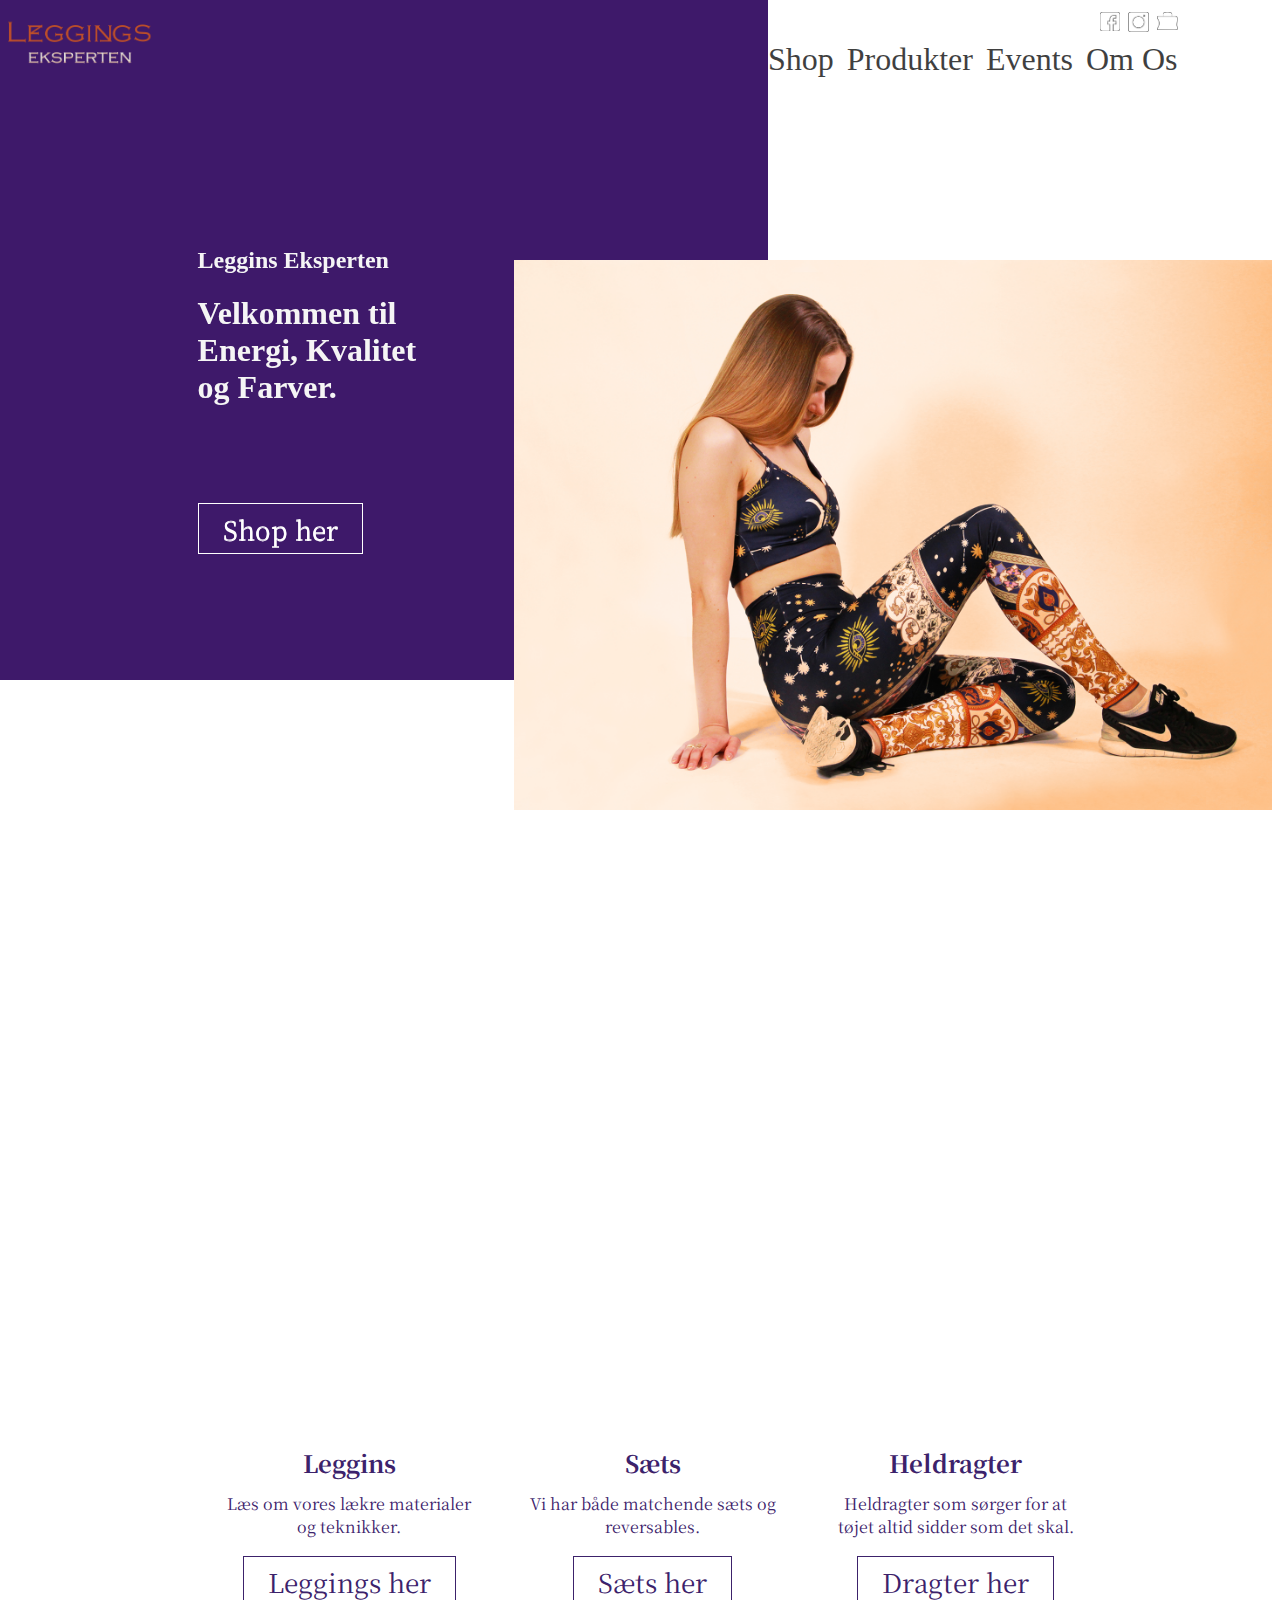
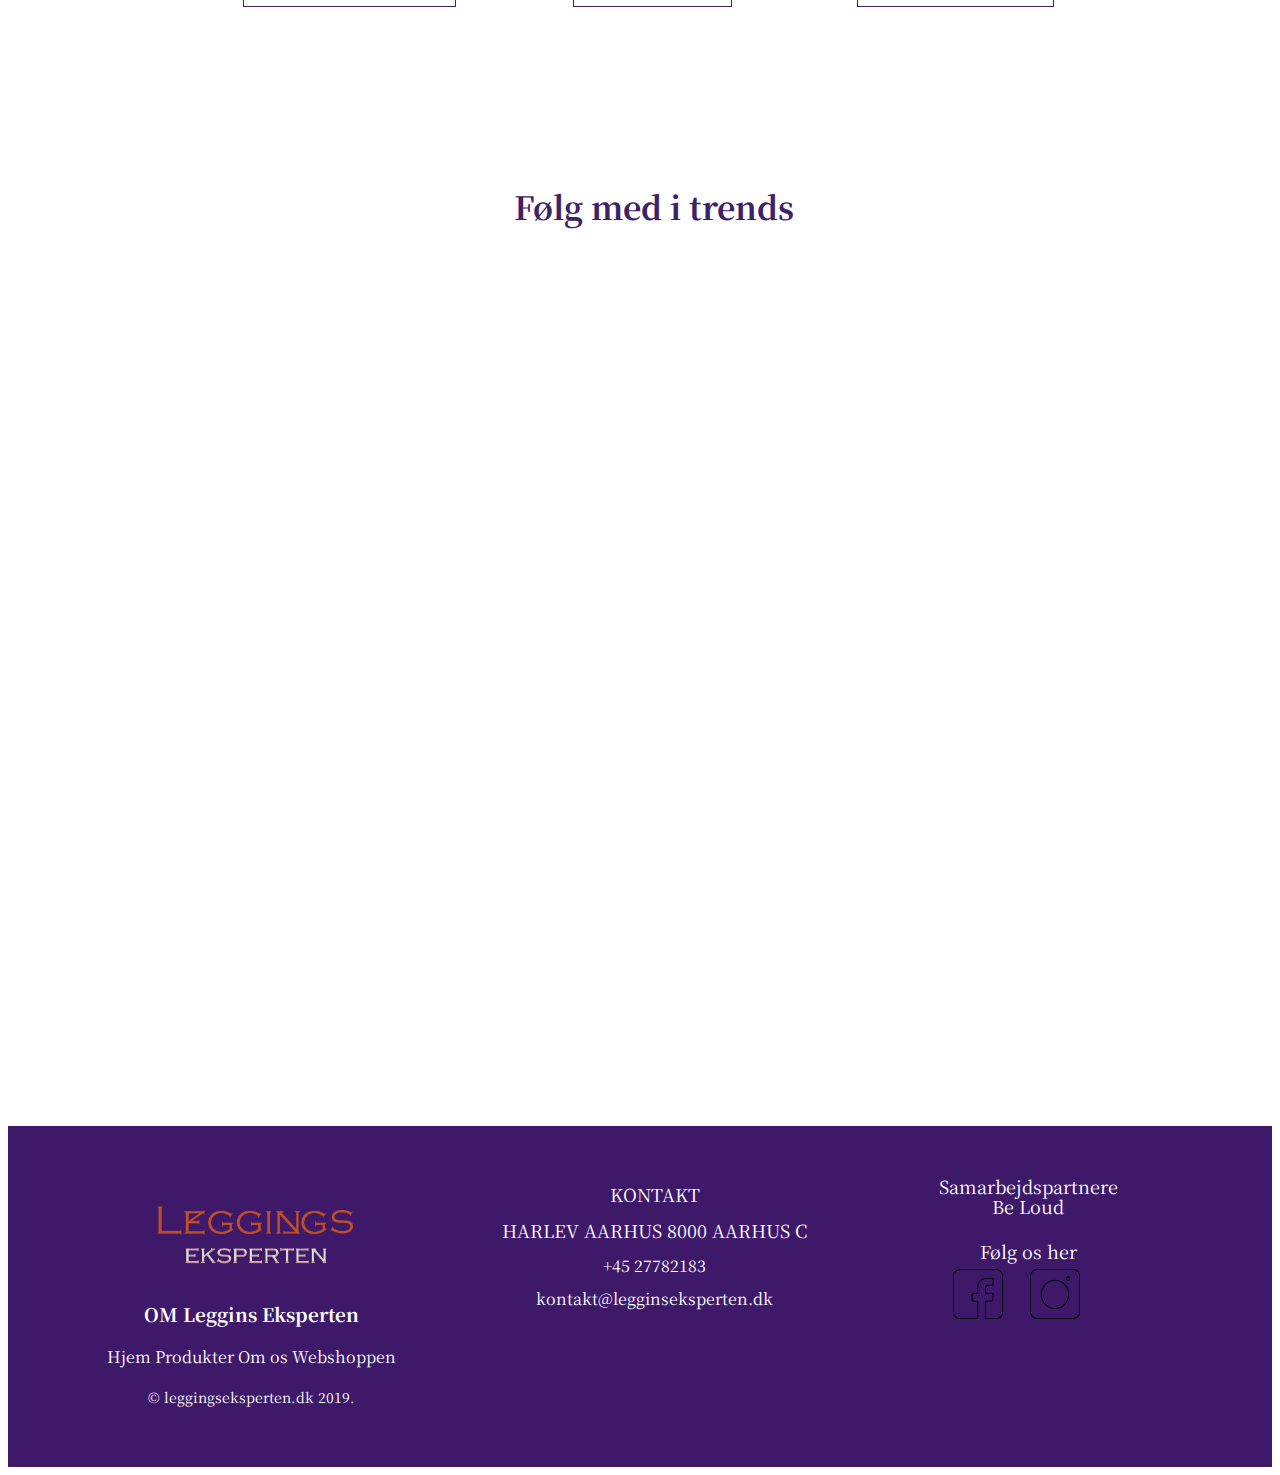
==== commit 2bbc0aaa: "Undersiden færdig (tjek media queries, responsive og java)" ====
--- a/index.html
+++ b/index.html
@@ -16,7 +16,6 @@
 
     <!--This is a link to the stylesheet. Any rule written in the stylesheet will be used for this page -->
     <link rel="stylesheet" href="css/style.css" />
-    <link rel="stylesheet" href="css/navstyle.css" />
     <link href="https://fonts.googleapis.com/css?family=Noto+Serif+JP|Raleway&display=swap" rel="stylesheet">
 
 
@@ -102,8 +101,8 @@
 
     <div id="leftside"></div>
     <div id="rightside"></div>
-
-    <div id="ankerprodukt"></div>
+    <div id="produktachor"></div>
+
 
       <section class="produkter ">
           <div  id="produkter" class="containerprodukt">
--- a/css/style.css
+++ b/css/style.css
@@ -467,7 +467,7 @@
 /*Forside css  default----------------------------------------------------*/
 
 /*media querys----------------------------------------------------*/
-@media only screen and (min-width: 0px) and (max-width: 700px) {
+@media only screen and (min-width: 0px) and (max-width: 900px) {
   .burger-wrapper {
     display: show;
     position: relative;
@@ -849,7 +849,7 @@
 
 @media only screen and (min-width: 0px) and (max-width: 700px) {
   .buttonshopprodukt {
-    transform: translate(13vh, 7vh);
+    transform: translate(13vh, 90vh);
   }
   .backgroundleggings {
     width: 150%;
@@ -858,7 +858,7 @@
 
   .containerleggings {
     width: 100%;
-    transform: translateY(10vh);
+    transform: translateY(-10vh);
     margin-bottom: 2%;
     display: inline-block;
     margin-left: 0%;
@@ -881,7 +881,7 @@
   }
   .hero {
     width: 100%;
-    height: 600px;
+    height: 1200px;
   }
   .card_text {
     width: 100%;
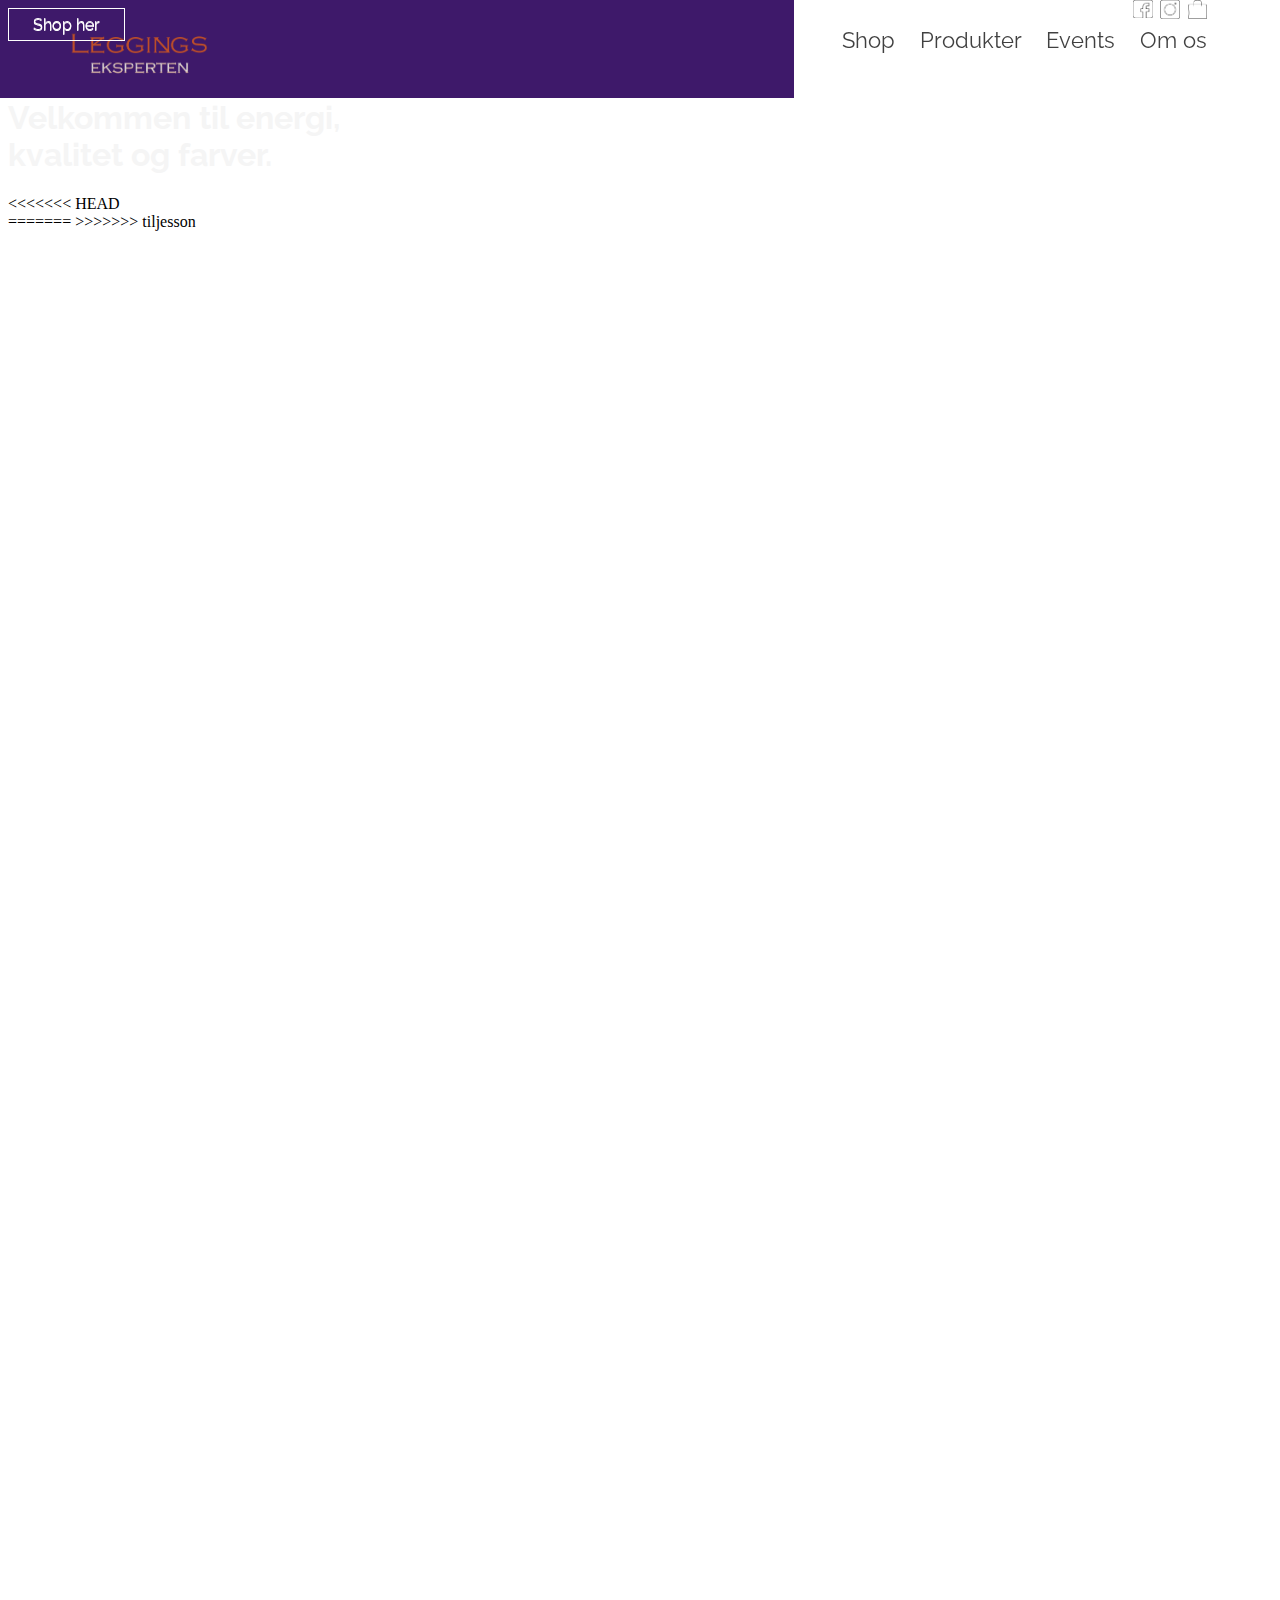
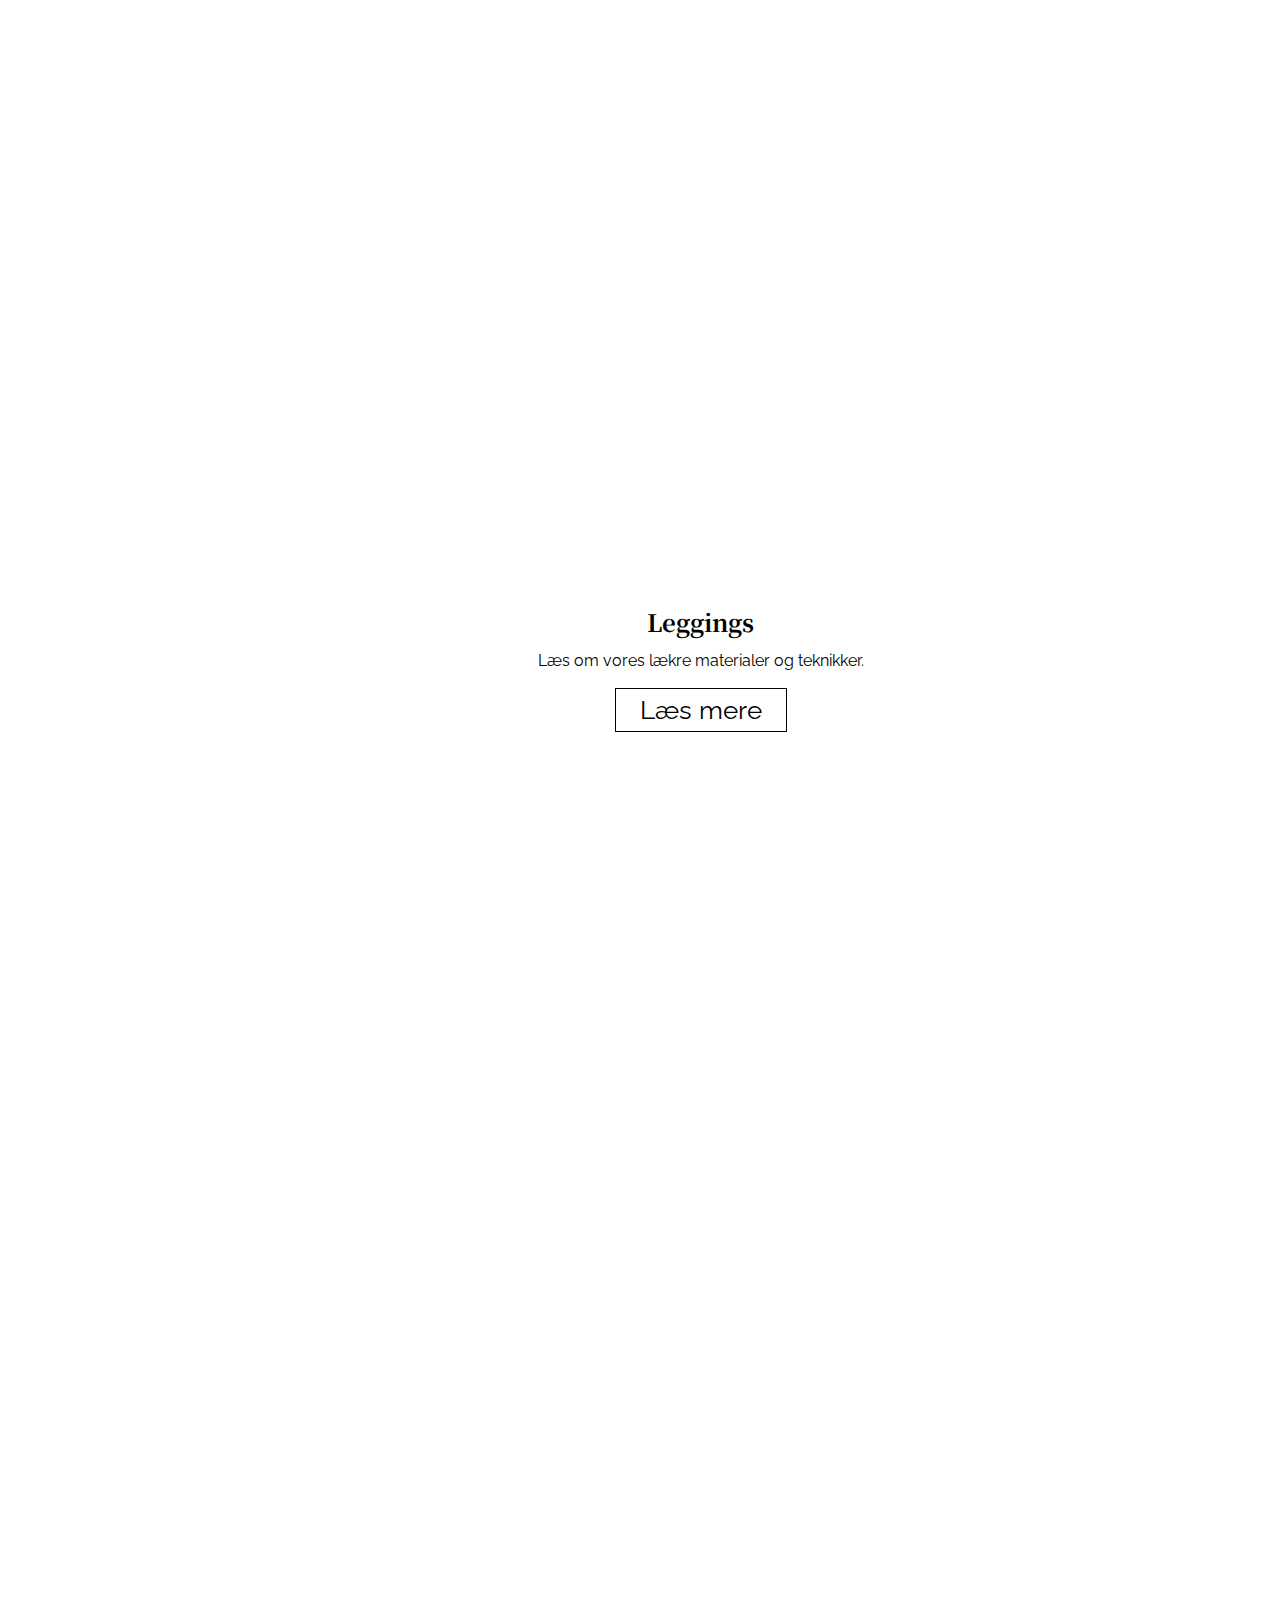
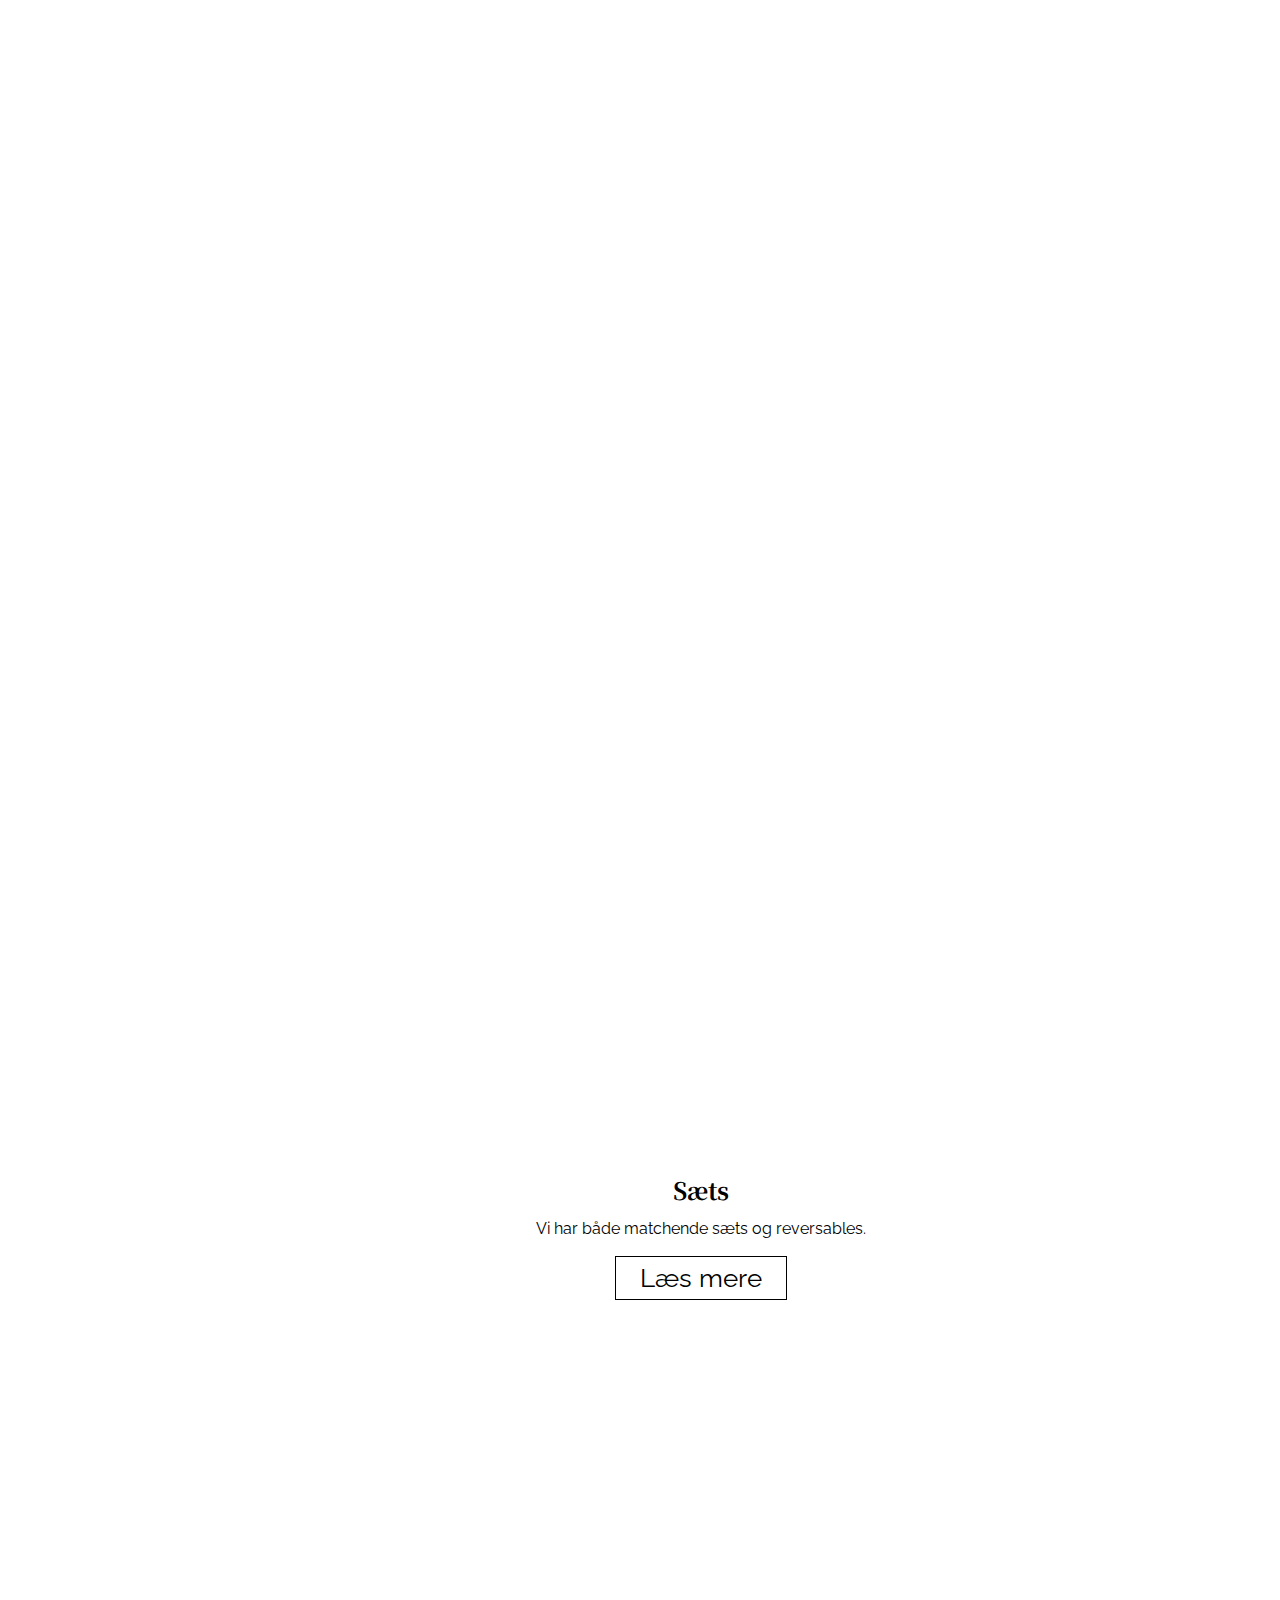
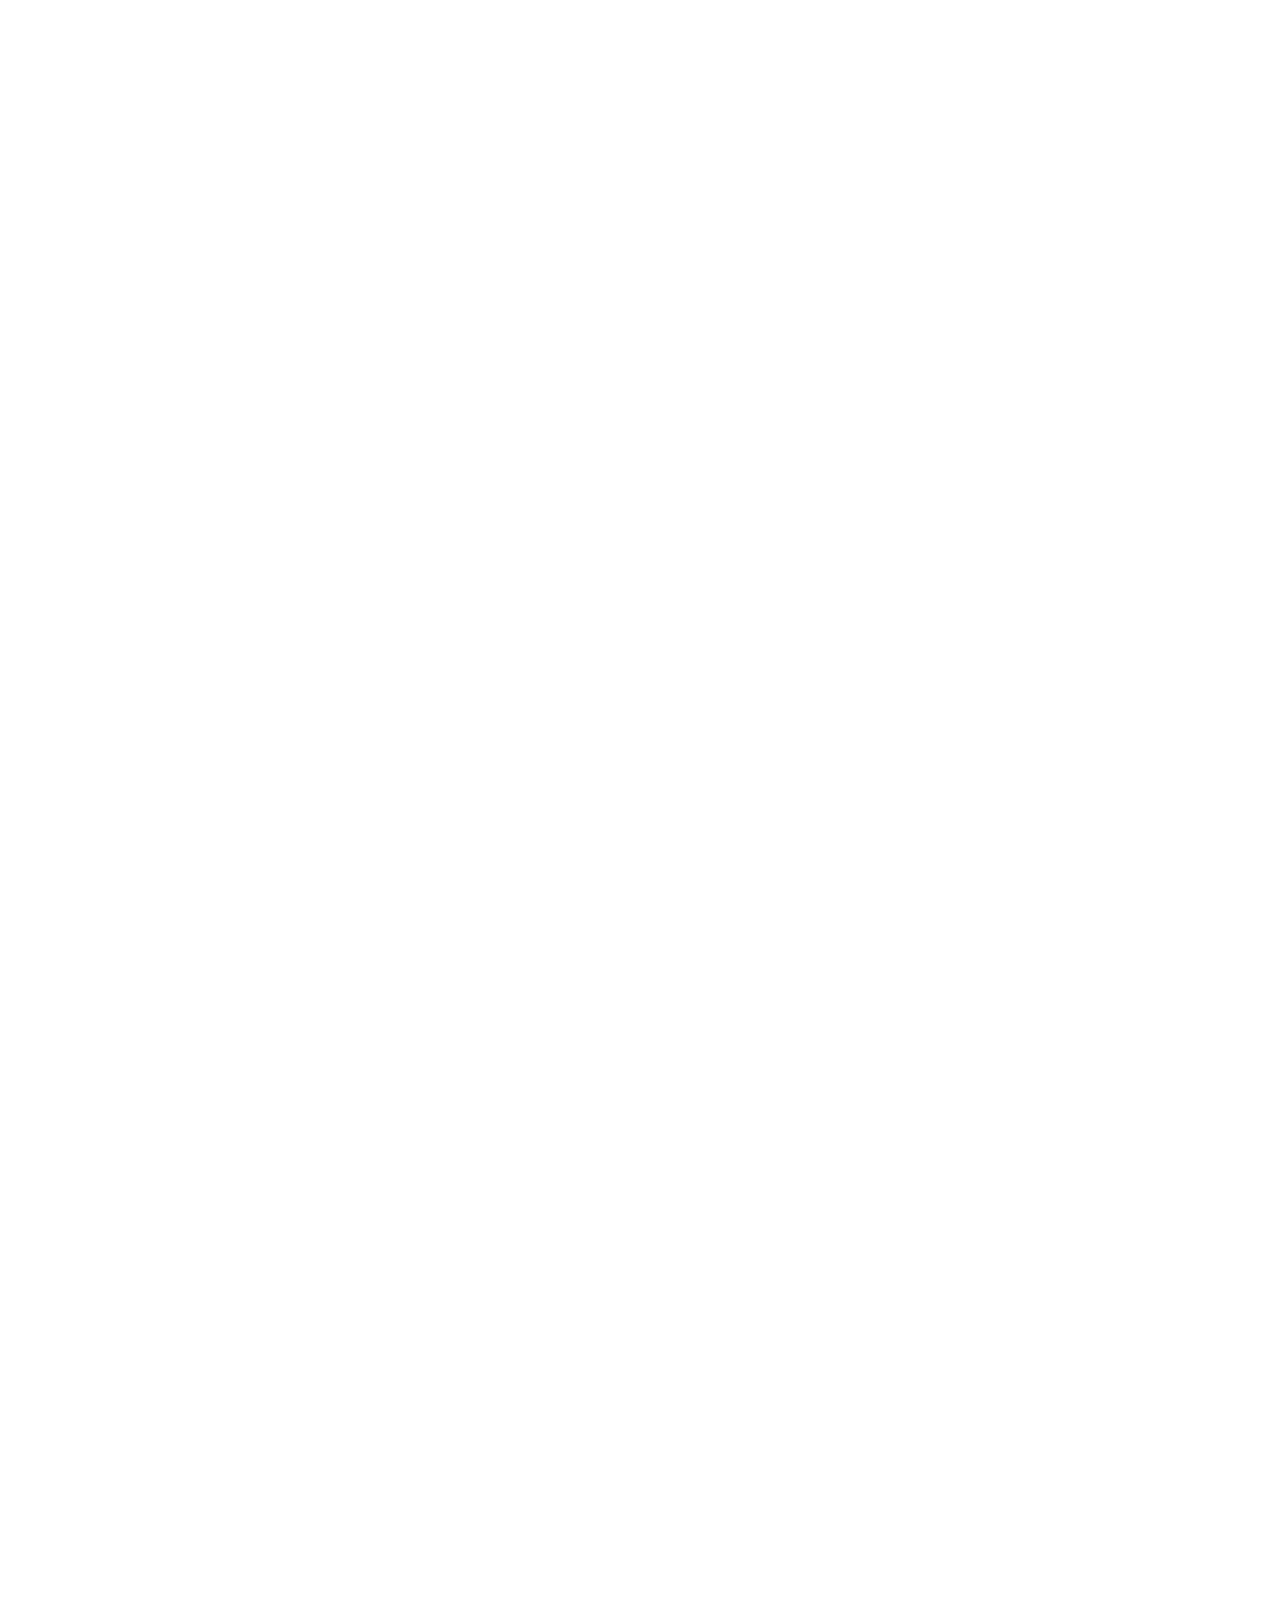
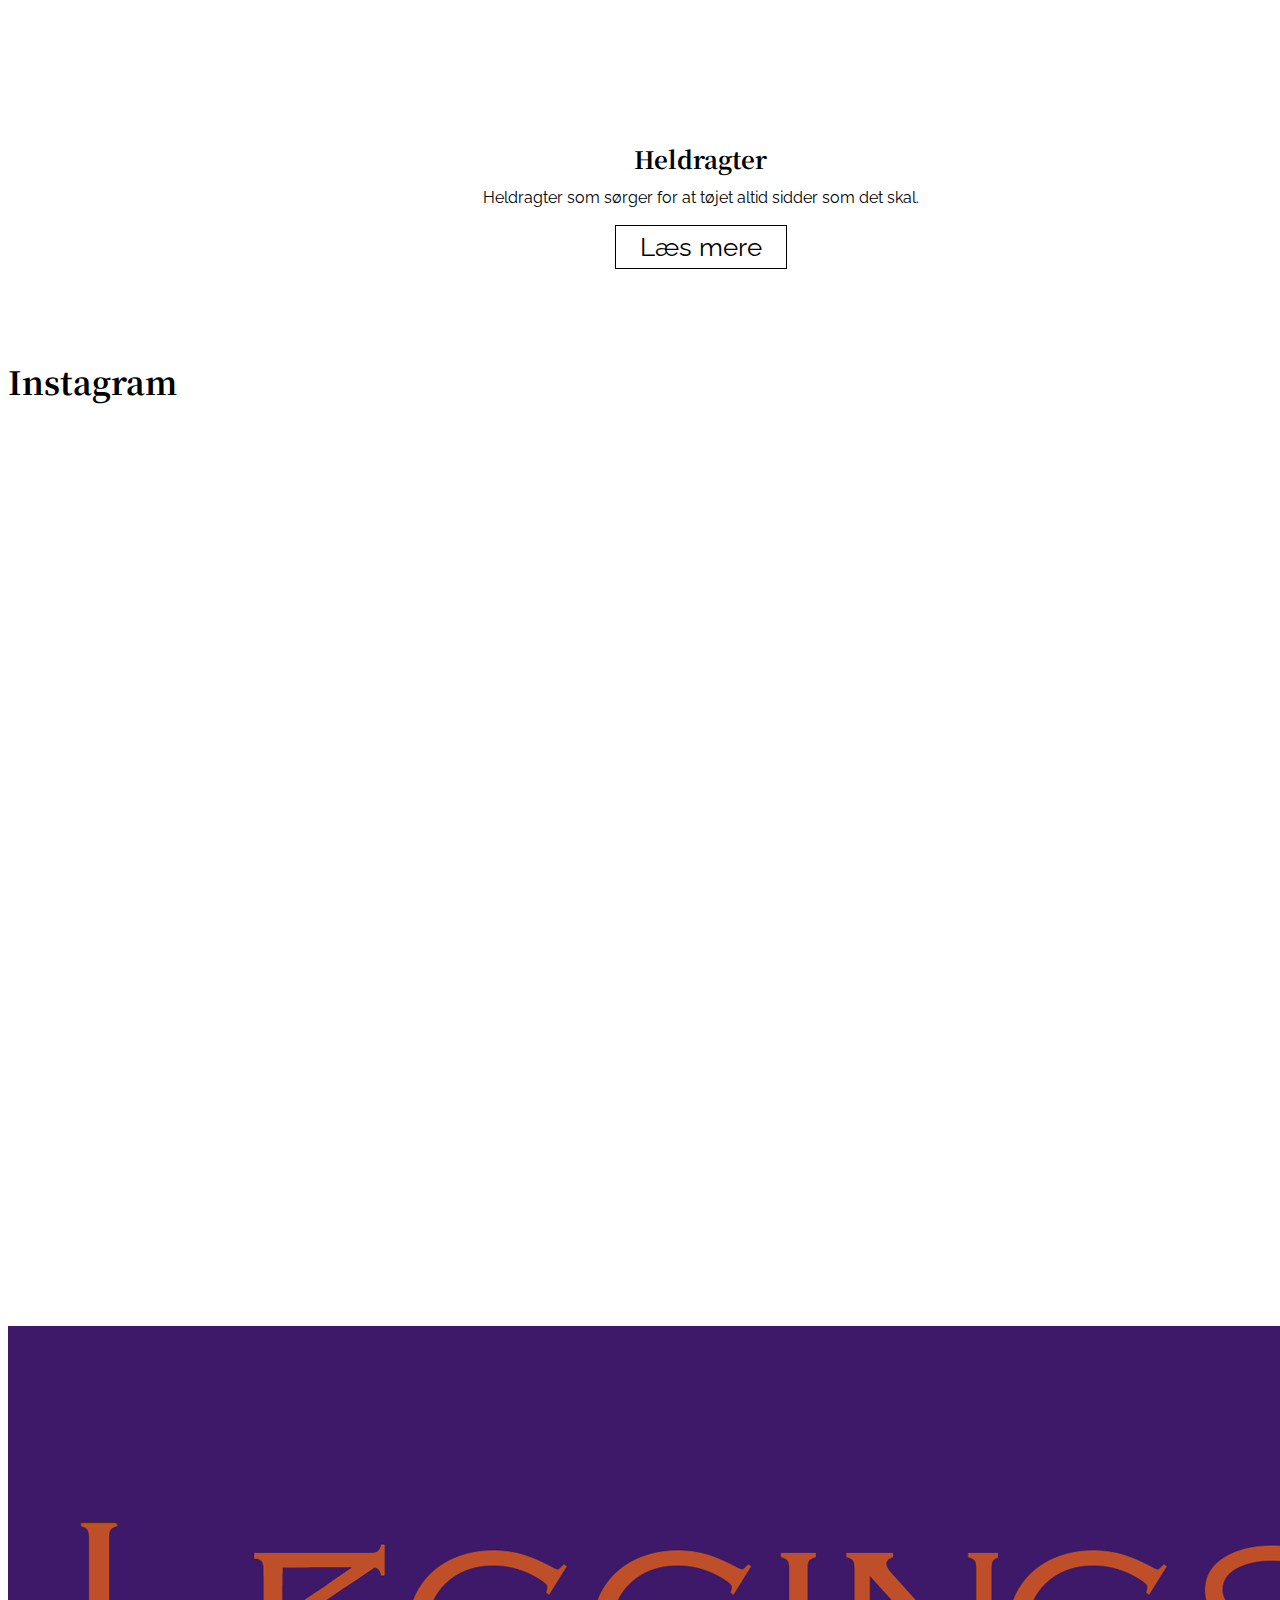
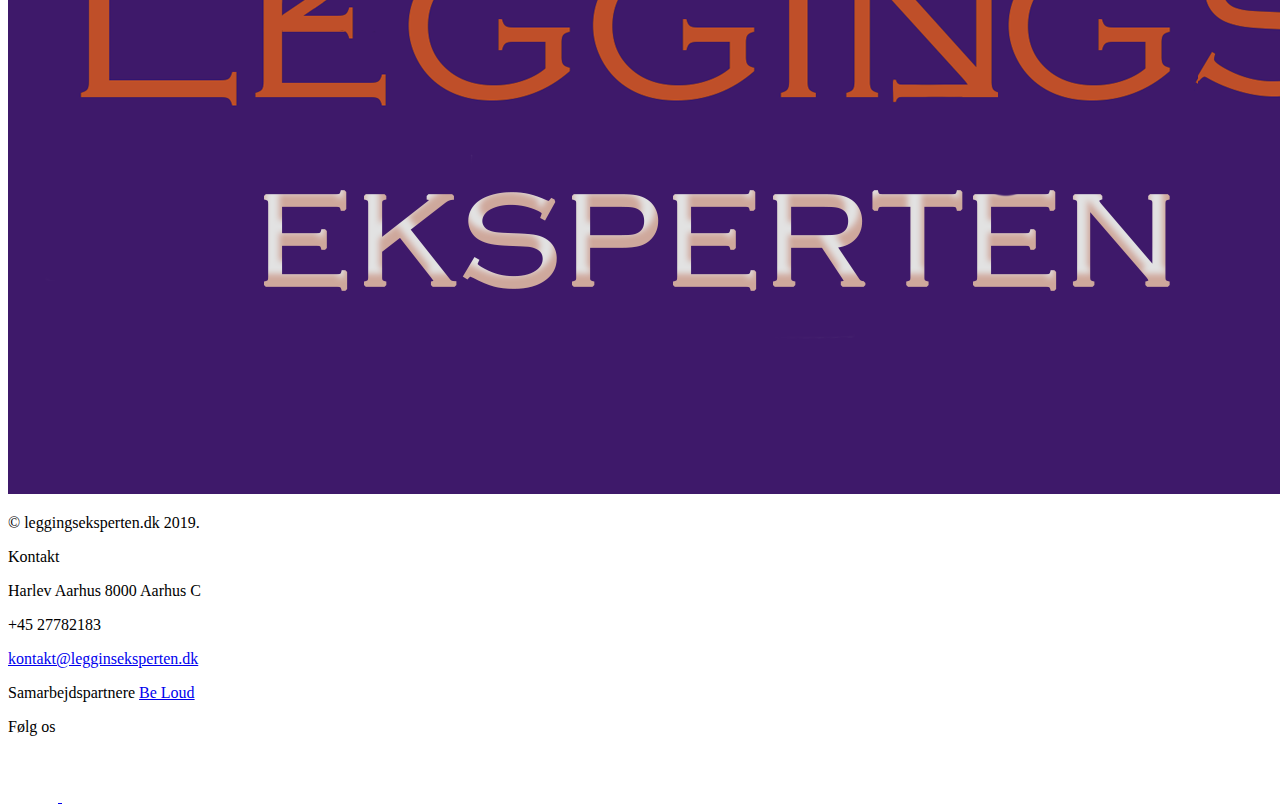
==== commit c85ce891: "Merge remote-tracking branch 'origin/tiljesson' into tiljesson" ====
--- a/index.html
+++ b/index.html
@@ -50,7 +50,7 @@
   
             <div class="some-pics1"> 
               <a  title="linksshopleggingseksperten" href="https://leggingseksperten.dk/cart">
-                <img src="images/icons-leggings-inkoebskurv.png" alt="shop-kurv-indkøb">
+                <img src="images/icons-leggings-indkøbskurv.png" alt="shop-kurv-indkøb">
               </a>
             </div>
             
@@ -61,7 +61,7 @@
             <a title="linkshopleggingseksperten" href="https://leggingseksperten.dk/cart">Shop</a>
             <a title="linkprodukterleggingseksperten" href="#produkter">Produkter</a>
             <a title="linkeventsleggingseksperten" href="Event.html">Events</a>
-            <a title="linkomosleggingseksperten" href="#">Om Os</a>
+            <a title="linkomosleggingseksperten" href="omos.html">Om os</a>
   
           </div>
           
@@ -78,31 +78,33 @@
               <a href="https://leggingseksperten.dk/cart"><li>Shop</li></a>
               <a href="#produkter"><li>Produkter</li></a>
               <a href="Event.html"><li>Events</li></a>
-              <a href="#"><li>Om Os</li></a>
+              <a href="omos.html"><li>Om Os</li></a>
             </ul>
         </div>
       </div>
         </div>
       </navigation>
   
-      <div id="bodyindeling1">
 
         
 
     <a href="https://leggingseksperten.dk/cart" class="buttontop">Shop her</a>
 
     <div class="textwarpper">
-      <h2 class="toptext1">Leggins Eksperten</h2>
+      <h2 class="toptext1">Leggings Eksperten</h2>
       <h1 class="toptext2">
-        Velkommen til Energi, Kvalitet <br />
-        og Farver.
+        Velkommen til energi, <br/> kvalitet
+        og farver.
       </h1>
     </div>
 
     <div id="leftside"></div>
     <div id="rightside"></div>
-    <div id="produktachor"></div>
-
+
+<<<<<<< HEAD
+    <div id="ankerprodukt"></div>
+=======
+>>>>>>> tiljesson
 
       <section class="produkter ">
           <div  id="produkter" class="containerprodukt">
@@ -111,18 +113,18 @@
               <img src="/images/ben.png" alt="pruduktfremvisningafleggins" class="produktcard_image fade" />
               </a>
               <div class="produkt_text">
-                <h2 class="title">Leggins</h2>
+                <h2 class="title">Leggings</h2>
                 <div class="summary">
                   Læs om vores lækre materialer og teknikker.
                 </div>
                 <div>
-                  <a title="linkleggings" href="legginsprodukt.html" class="buttonprodukt">Leggings her</a>
+                  <a title="linkleggings" href="legginsprodukt.html" class="buttonprodukt">Læs mere</a>
                 </div>
               </div>
             </div>
     
             <div class="produkt">
-                <a  title="Linktilsætslegginseksperten" href="#sets" >
+                <a  title="Linktilsætslegginseksperten" href="sets.html" >
               <img src="/images/sæt.png" alt="pruduktfremvisningafsæts" class="produktcard_image fade" />
                 </a>
               <div class="produkt_text">
@@ -131,13 +133,13 @@
                   Vi har både matchende sæts og reversables.
                 </div>
                 <div>
-                  <a title="linksætsleggingseksperten" href="#" class="buttonprodukt">Sæts her</a>
+                  <a title="linksætsleggingseksperten" href="sets.html" class="buttonprodukt">Læs mere</a>
                 </div>
               </div>
             </div>
     
             <div class="produkt">
-                <a  title="Linktilsætslegginseksperten" href="#sets" >
+                <a  title="Linktilheldragterlegginseksperten" href="heldragter.html" >
               <img src="/images/heldragt.png" alt="pruduktfremvisningheldragter" class="produktcard_image fade" />
               </a>
               <div class="produkt_text">
@@ -146,59 +148,49 @@
                   Heldragter som sørger for at tøjet altid sidder som det skal.
                 </div>
                 <div>
-                  <a title="linkdragterleggingseksperten" href="#" class="buttonprodukt">Dragter her</a>
-                </div>
-              </div>
-            </div>
-          </div>
-        </section>
-    
-
-     </div>
-
-<div id="bodyindeling2">
+                  <a title="linkdragterleggingseksperten" href="heldragter.html" class="buttonprodukt">Læs mere</a>
+                </div>
+              </div>
+            </div>
+          </div>
+    
+
+
+
     <h1 class="instatext">
-        Følg med i trends
+        Instagram
       </h1>
 
     <div class="containerinsta">
         <div class="insta">
          <a  title="Linktilinstragramleggingseksperten" href="https://www.instagram.com/leggingseksperten/?hl=da" >
-           <img src="/images/post_1.jpg"  alt="Contentfeedinstagram3" class="insta fade"  />
+           <img src="/images/insta_temp_1.jpg"  alt="Contentfeedinstagram3" class="insta fade"  />
          </div>
         </a>
 
         <div class="insta">
            <a  title="Linktilinstragramleggingseksperten" href="https://www.instagram.com/leggingseksperten/?hl=da" >
-         <img  id="slide" src="/images/post_2.jpg" alt="Contentfeedinstagram2" class="insta fade" />
+         <img  id="slide" src="/images/insta_temp_2.jpg" alt="Contentfeedinstagram2" class="insta fade" />
          </div>
        </a>
 
         <div class="insta">
            <a  title="Linktilinstragramleggingseksperten" href="https://www.instagram.com/leggingseksperten/?hl=da" >
-         <img src="/images/post_4.jpg"  alt="Contentfeedinstagram1" class="insta fade" />
+         <img src="/images/insta_temp_3.jpg"  alt="Contentfeedinstagram1" class="insta fade" />
          </a>
          </div>
      </div>
-  </div>
-
-
-
-
-    <section class="footerbottom">
+  
+
+
+
+
       <footer class="footer">
         <div class="footer-left">
             <a title="linkhjemsidenleggingsekseksperten" href="index.html"><img src="images/leggingslogo.png" alt="Leggings-ekspert"></a>
-          <h3>OM <span>Leggins Eksperten</span></h3>
 
           <p class="footer-links">
-            <a title="linkhjemsidenleggingseksperten" href="#">Hjem</a>
-            
-            <a title="linktilprodukterleggingseksperten" href="#produkter">Produkter</a>
-            
-            <a title="linktilomosleggingseksperten" href="#">Om os</a>
-            
-            <a title="linktilwebshoppenleggingseksperten" href="https://leggingseksperten.dk/cart">Webshoppen</a>
+    
           </p>
 
           <p class="footer-company-name">© leggingseksperten.dk 2019.</p>
@@ -207,11 +199,11 @@
         <div class="footer-center">
             <div>
                 <i class="fa fa-map-marker"></i>
-                <p id="kontakt"><span> KONTAKT</span></p>
+                <p id="kontakt"><span> Kontakt</span></p>
               </div>
           <div>
             <i class="fa fa-map-marker"></i>
-            <p><span>HARLEV AARHUS 8000 AARHUS C</span></p>
+            <p><span>Harlev Aarhus 8000 Aarhus C</span></p>
           </div>
           <div>
             <i class="fa fa-phone"></i>
@@ -237,21 +229,20 @@
 
           <div class="footer-icons">
               <p class="footer-company-about">
-                  <span>Følg os her</span>
+                  <span>Følg os</span>
                 </p>
       
             
             <a title="Linktilfacebookleggingseksperten" class="facebook" href="#">
-              <img src="/images/icons-leggings-FB.png" alt="logofacbook" width="50" height="50"/>
+              <img src="/images/icons-leggings-FB-white.png" alt="logofacbook" width="50" height="50"/>
             </a>
             
             <a title="Linktilinstragramleggingseksperten" class="intagram" href="https://www.instagram.com/leggingseksperten/?hl=da" class=" fa-instagram">
-                <img src="/images/icons-leggings-insta.png" alt="logoinstagram" width="50" height="50" />
+                <img src="/images/icons-leggings-insta-white.png" alt="logoinstagram" width="50" height="50" />
             </a>
           </div>
         </div>
       </footer>
-    </section>
 
     <script src="/javascript.js"></script>
   </body>
--- a/css/style.css
+++ b/css/style.css
@@ -3,6 +3,7 @@
 body {
   overflow-x: hidden;
   background-color: rgb(255, 255, 255);
+  height: 200px;
 }
 
 .events:hover {
@@ -22,30 +23,41 @@
   min-width: 40%;
 }
 
+.summary,
 .menu-burger,
 .card_text,
-.card_text h2,
+.card_text h2 {
+  color: #000000;
+  font-family: "Raleway", sans-serif;
+}
+
 .instatext {
-  color: #3c226b;
+  color: #000000;
   font-family: "Noto Serif JP", serif;
+}
+
+#overskrift {
+  font-family: "Noto Serif JP", serif;
+  font-size: 25px;
 }
 
 h2 {
   margin: 8px 0px 12px 0px;
+  font-family: "Raleway", sans-serif;
 }
 
 .buttonprodukt {
   background: none;
-  border: 1px solid #3c226b;
+  border: 1px solid #000000;
   display: inline-block;
   cursor: pointer;
-  color: #3c226b;
+  color: #000000;
   font-family: Arial;
   font-size: 26px;
   padding: 6px 24px;
   text-decoration: none;
   text-shadow: 0px 1px 0px #ffffff;
-  font-family: "Noto Serif JP", serif;
+  font-family: "Raleway", sans-serif;
   transform: translateY(2vh);
   margin-left: 0%;
   position: relative;
@@ -55,11 +67,12 @@
 .textwarpper > h1,
 h2 {
   color: whitesmoke;
+  font-family: "Raleway", sans-serif;
 }
 
 .produkt_text,
 .produkt_text > h2 {
-  color: #3c226b;
+  color: #000000;
   font-family: "Noto Serif JP", serif;
 }
 
@@ -82,9 +95,13 @@
   top: 0;
   right: 0;
   z-index: 3;
+  font-family: "Raleway", sans-serif;
+  font-size: 70%;
 }
 
 .logo {
+  padding-top: 1%;
+  padding-left: 5%;
   width: 60%;
   background-color: rgb(62, 25, 106);
 }
@@ -100,6 +117,7 @@
 }
 
 .illustration {
+  padding-left: 5%;
   display: flex;
   flex-direction: row;
   padding-bottom: 1%;
@@ -125,9 +143,10 @@
 }
 
 .navbar {
+  margin-left: 10%;
   display: flex;
   justify-content: space-between;
-  width: 80%;
+  width: 75%;
 }
 
 .navbar a {
@@ -145,9 +164,8 @@
   border-bottom: #000000 solid 2px;
 }
 
-.navbar a:active {
+.navbar a:visited {
   border-bottom: solid black 2px;
-  text-decoration: none;
   color: #000000;
 }
 
@@ -174,7 +192,7 @@
   position: absolute;
   height: 6px;
   width: 100%;
-  background: #000000;
+  background: #ffffff;
   opacity: 1;
   left: 0;
   -webkit-transform: rotate(0deg);
@@ -278,7 +296,7 @@
   transition: all 0.5s ease;
   box-sizing: border-box;
   height: 300px;
-  width: 250px;
+  width: 300px;
   /* back to normal */
 }
 .insta:hover {
@@ -296,7 +314,7 @@
   padding: 6px 24px;
   text-decoration: none;
   text-shadow: 0px 1px 0px #ffffff;
-  font-family: "Noto Serif JP", serif;
+  font-family: "Raleway", sans-serif;
   position: relative;
   z-index: 3;
 }
@@ -367,6 +385,7 @@
 
   .card_text {
     padding: 2%;
+    text-align: center;
   }
   .container {
     margin-top: 0%;
@@ -384,6 +403,10 @@
 }
 
 @media only screen and (min-width: 850px) and (max-width: 2000px) {
+  .footerbottom {
+    object-fit: contain;
+    height: 200px;
+  }
   #video {
     margin-top: 10%;
     margin-left: 2%;
@@ -396,9 +419,10 @@
 
   .card_text {
     padding: 2%;
+    text-align: center;
   }
   .container {
-    margin-top: -40.2%;
+    margin-top: -43.2%;
     transform: translateY(-200%);
     transform: translateX(80%);
 
@@ -467,7 +491,11 @@
 /*Forside css  default----------------------------------------------------*/
 
 /*media querys----------------------------------------------------*/
+<<<<<<< HEAD
+@media only screen and (min-width: 0px) and (max-width: 700px) {
+=======
 @media only screen and (min-width: 0px) and (max-width: 900px) {
+>>>>>>> tiljesson
   .burger-wrapper {
     display: show;
     position: relative;
@@ -496,7 +524,7 @@
   }
 
   #leftside {
-    margin-top: 0%;
+    margin-top: -35%;
     margin-left: -3%;
     width: 110%;
     z-index: 2;
@@ -511,7 +539,7 @@
     position: relative;
     background-image: url(/images/forside_orange.png);
     background-size: cover;
-    height: 200px;
+    height: 40vh;
     transform: translateY(-80vh);
     margin-left: 15%;
     width: 90%;
@@ -519,7 +547,7 @@
 
   .textwarpper {
     margin-left: 15%;
-    transform: translatey(30vh);
+    transform: translatey(10vh);
     z-index: 3;
     position: relative;
     width: 100%;
@@ -529,37 +557,30 @@
     margin: 0%;
     font-size: 30px;
     width: 100%;
+    font-family: "Raleway", sans-serif;
   }
   .toptext2 {
     transform: translateY(45vh);
     margin-top: 0%;
     font-size: 30px;
     width: 100%;
+    font-family: "Raleway", sans-serif;
   }
 
   .instatext {
-    transform: translateY(-40px);
+    margin-top: 30%;
     text-align: center;
     margin-left: 0%;
     width: 100%;
   }
 
   .containerinsta {
-    transform: translateY(-50px);
     opacity: 1;
     width: 100%;
     display: flex;
     flex-direction: row;
     justify-content: center;
     flex-flow: row wrap;
-  }
-  #bodyindeing2 {
-    display: inline-block;
-  }
-
-  #bodyindeling1 {
-    display: inline-block;
-    transform: translateY(-200px);
   }
 
   /*knapper-------------------------------*/
@@ -569,7 +590,7 @@
     font-family: Arial;
     font-size: 26px;
     padding: 6px 24px;
-    transform: translateY(110vh);
+    transform: translateY(80vh);
     margin-left: 13%;
     position: relative;
     z-index: 3;
@@ -605,42 +626,51 @@
     display: flex;
     flex-direction: row;
     justify-content: center;
-    width: 100%;
+    width: 70%;
     flex-flow: wrap;
+    margin-left: 17%;
   }
   .buttonprodukt {
-    font-size: 26px;
+    font-size: 15px;
     transform: translateY(2vh);
-    margin-left: -15%;
+    margin-left: -20%;
     z-index: 3;
   }
-}
-
-@media only screen and (min-width: 701px) and (max-width: 1650px) {
+
+  .footer {
+    transform: translateY(10px);
+  }
+}
+
+@media only screen and (min-width: 901px) and (max-width: 2000px) {
   .burger-wrapper {
     display: none;
   }
 
+  .footer {
+    transform: translateY(30vh);
+  }
+
   .textwarpper {
-    margin-left: 15%;
+    margin-left: 7%;
     transform: translatey(20vh);
-    z-index: 3;
-    position: relative;
-    width: 20%;
+    z-index: 2;
+    position: relative;
+    width: 35%;
   }
   #leftside {
     transform: translateY(-45%);
-    width: 61.1%;
+    width: 61.5%;
     margin-top: -5%;
     z-index: 1;
     position: relative;
-    height: 100vh;
+    height: 140vh;
     margin-left: -1%;
   }
 
   #rightside {
     height: 550px;
-    transform: translateY(-150%);
+    transform: translateY(-206%);
     margin-left: 40%;
     width: 60%;
     z-index: 2;
@@ -651,7 +681,7 @@
   }
 
   .containerinsta {
-    transform: translateY(-140%);
+    transform: translateY(20vh);
     display: flex;
     flex-direction: row;
     justify-content: center;
@@ -659,8 +689,13 @@
   }
 
   .instatext {
-    transform: translateY(-55vh);
-    margin-left: 40%;
+    transform: translateY(10vh);
+    width: 100%;
+    text-align: center;
+  }
+
+  .insta {
+    padding: 1%;
   }
 
   .produkt {
@@ -671,14 +706,14 @@
     padding: 6px 24px;
     text-decoration: none;
     text-shadow: 0px 1px 0px #ffffff;
-    transform: translateY(55vh);
-    margin-left: 15%;
-    position: relative;
-    z-index: 3;
+    transform: translateY(50vh);
+    margin-left: 7%;
+    position: relative;
+    z-index: 2;
   }
 
   .produkter {
-    transform: translatey(-70vh);
+    transform: translatey(-110vh);
     width: 100%;
   }
 
@@ -687,17 +722,24 @@
   }
 }
 
-@media only screen and (min-width: 1651px) and (max-width: 3000px) {
+@media only screen and (min-width: 2001px) and (max-width: 3000px) {
   .toptext1 {
-    transform: translateY(-20px);
+    transform: translateY(10vh);
     font-size: 50px;
   }
   .toptext2 {
-    transform: translateY(-20px);
+    transform: translateY(10vh);
     font-size: 50px;
+  }
+
+  .textwarpper {
+    margin-left: 10%;
+    position: relative;
+    z-index: 2;
   }
   #bodyindeing2 {
     display: inline-block;
+    margin-bottom: -50%;
   }
 
   #bodyindeling1 {
@@ -717,7 +759,7 @@
 
   #rightside {
     height: 600px;
-    transform: translateY(-240%);
+    transform: translateY(-120vh);
     margin-left: 45%;
     width: 100%;
     z-index: 2;
@@ -726,9 +768,8 @@
   }
 
   .containerinsta {
-    width: 90%;
-    margin-left: 7%;
-    transform: translateY(-500px);
+    width: 100%;
+    transform: translateY(-40vh);
     display: flex;
     flex-direction: row;
     justify-content: center;
@@ -736,14 +777,14 @@
   }
   .buttontop {
     font-size: 50px;
-    transform: translateY(65vh);
-    margin-left: 15%;
+    transform: translateY(35vh);
+    margin-left: 10%;
     position: relative;
     z-index: 3;
   }
 
   .instatext {
-    transform: translateY(-600px);
+    transform: translateY(-45vh);
     margin-left: 0%;
     width: 100%;
     text-align: center;
@@ -758,10 +799,12 @@
     justify-content: center;
     width: 20%;
     flex-flow: wrap;
+    transform: translateY(-100vh);
+    height: 200px;
   }
 
   .produktcard_image {
-    width: 60%; /* for at være sikker på at billede scaler korrket med boxen*/
+    width: 100%; /* for at være sikker på at billede scaler korrket med boxen*/
     height: auto;
   }
   .produkt_text {
@@ -774,7 +817,7 @@
   .containerprodukt {
     display: flex;
     flex-direction: row;
-    justify-content: space-around;
+    justify-content: center;
     width: 100%;
     flex-flow: wrap;
   }
@@ -788,19 +831,19 @@
 
 /*produktleggins side css og media querys----------------------------------------------------*/
 .backgroundleggings {
-  margin-top: 6%;
-  width: 80%;
-  margin-left: 5%;
+  margin-top: 11%;
+  width: 26%;
+  margin-left: 10%;
 }
 
 .containerleggings {
   display: flex;
   flex-direction: row;
   justify-content: center;
-  width: 30%;
+  width: 45%;
   flex-flow: wrap;
-  margin-left: 60%;
-  transform: translateY(-90vh);
+  margin-left: 50%;
+  transform: translateY(-80vh);
 }
 
 .info {
@@ -813,7 +856,7 @@
 }
 
 .leggings_image {
-  width: 50%; /* for at være sikker på at billede scaler korrket med boxen*/
+  width: 25%; /* for at være sikker på at billede scaler korrket med boxen*/
 }
 .leggings_image img {
   width: 100%;
@@ -828,37 +871,55 @@
 .card_text h2 {
   font-size: 20px;
   width: 100%;
-  text-align: left;
+  text-align: center;
 }
 
 .buttonshopprodukt {
   background: none;
-  border: 1px solid #bf4f28;
+  border: 1px solid #000000;
   display: inline-block;
   cursor: pointer;
-  color: #bf4f28;
+  color: #000000;
   padding: 6px 24px;
   text-decoration: none;
   text-shadow: 0px 1px 0px #ffffff;
-  font-family: "Noto Serif JP", serif;
-  font-size: 28px;
+  font-family: "Raleway", sans-serif;
+  font-size: 20px;
   position: relative;
   z-index: 1;
-  transform: translate(-140vh, -70vh);
+  transform: translate(-10vh, -8vh);
 }
 
 @media only screen and (min-width: 0px) and (max-width: 700px) {
   .buttonshopprodukt {
+<<<<<<< HEAD
+<<<<<<< HEAD
+    transform: translate(13vh, 7vh);
+=======
     transform: translate(13vh, 90vh);
+>>>>>>> tiljesson
+=======
+    transform: translate(33vh, -10vh);
+>>>>>>> tiljesson
   }
   .backgroundleggings {
-    width: 150%;
-    margin-left: -10%;
+    margin-top: 5%;
+    margin-left: 0.5%;
+    width: 90%;
+    height: 400px;
   }
 
   .containerleggings {
     width: 100%;
+<<<<<<< HEAD
+<<<<<<< HEAD
+    transform: translateY(10vh);
+=======
     transform: translateY(-10vh);
+>>>>>>> tiljesson
+=======
+    transform: translateY(5vh);
+>>>>>>> tiljesson
     margin-bottom: 2%;
     display: inline-block;
     margin-left: 0%;
@@ -883,6 +944,10 @@
     width: 100%;
     height: 1200px;
   }
+
+  .hero2 {
+    height: 600px;
+  }
   .card_text {
     width: 100%;
   }
@@ -935,12 +1000,12 @@
   }
 }
 .footer {
+  font-family: "Raleway", sans-serif;
   background-color: #3e196a;
   box-sizing: border-box;
   width: 100%;
   text-align: center;
-  font-family: "Noto Serif JP", serif;
-  padding: 50px 50px 60px 50px;
+
   margin-top: 80px;
   position: relative;
   bottom: 0;
@@ -951,7 +1016,6 @@
 .footer .footer-right {
   display: inline-block;
   vertical-align: top;
-  font-family: "Noto Serif JP", serif;
 }
 
 /* Footer left------------------------------------------------------------------ */
@@ -964,7 +1028,7 @@
 }
 /*  logo ------------------------------------------*/
 .footer .footer-left img {
-  width: 55%;
+  width: 40%;
 }
 
 .footer h3 span {
@@ -984,14 +1048,15 @@
 }
 
 .footer .footer-company-name {
-  font-size: 14px;
+  font-size: 16px;
   color: #ffffff;
-  margin: 0;
+  margin-bottom: 12%;
 }
 
 /* Footer Center */
 .footer .footer-center {
   width: 33%;
+  margin-top: 1%;
 }
 .footer .footer-center i {
   background-color: #3c226b;
@@ -1028,6 +1093,7 @@
 /* Footer Right------------------------------------ */
 .footer .footer-right {
   width: 33%;
+  margin-top: 1.5%;
 }
 
 .footer .footer-company-about {
@@ -1063,7 +1129,7 @@
   color: #ffffff;
   text-align: center;
   line-height: 35px;
-  margin-right: 10%;
+  margin: 3.2%;
   margin-top: 2%;
   margin-bottom: 5px;
 }
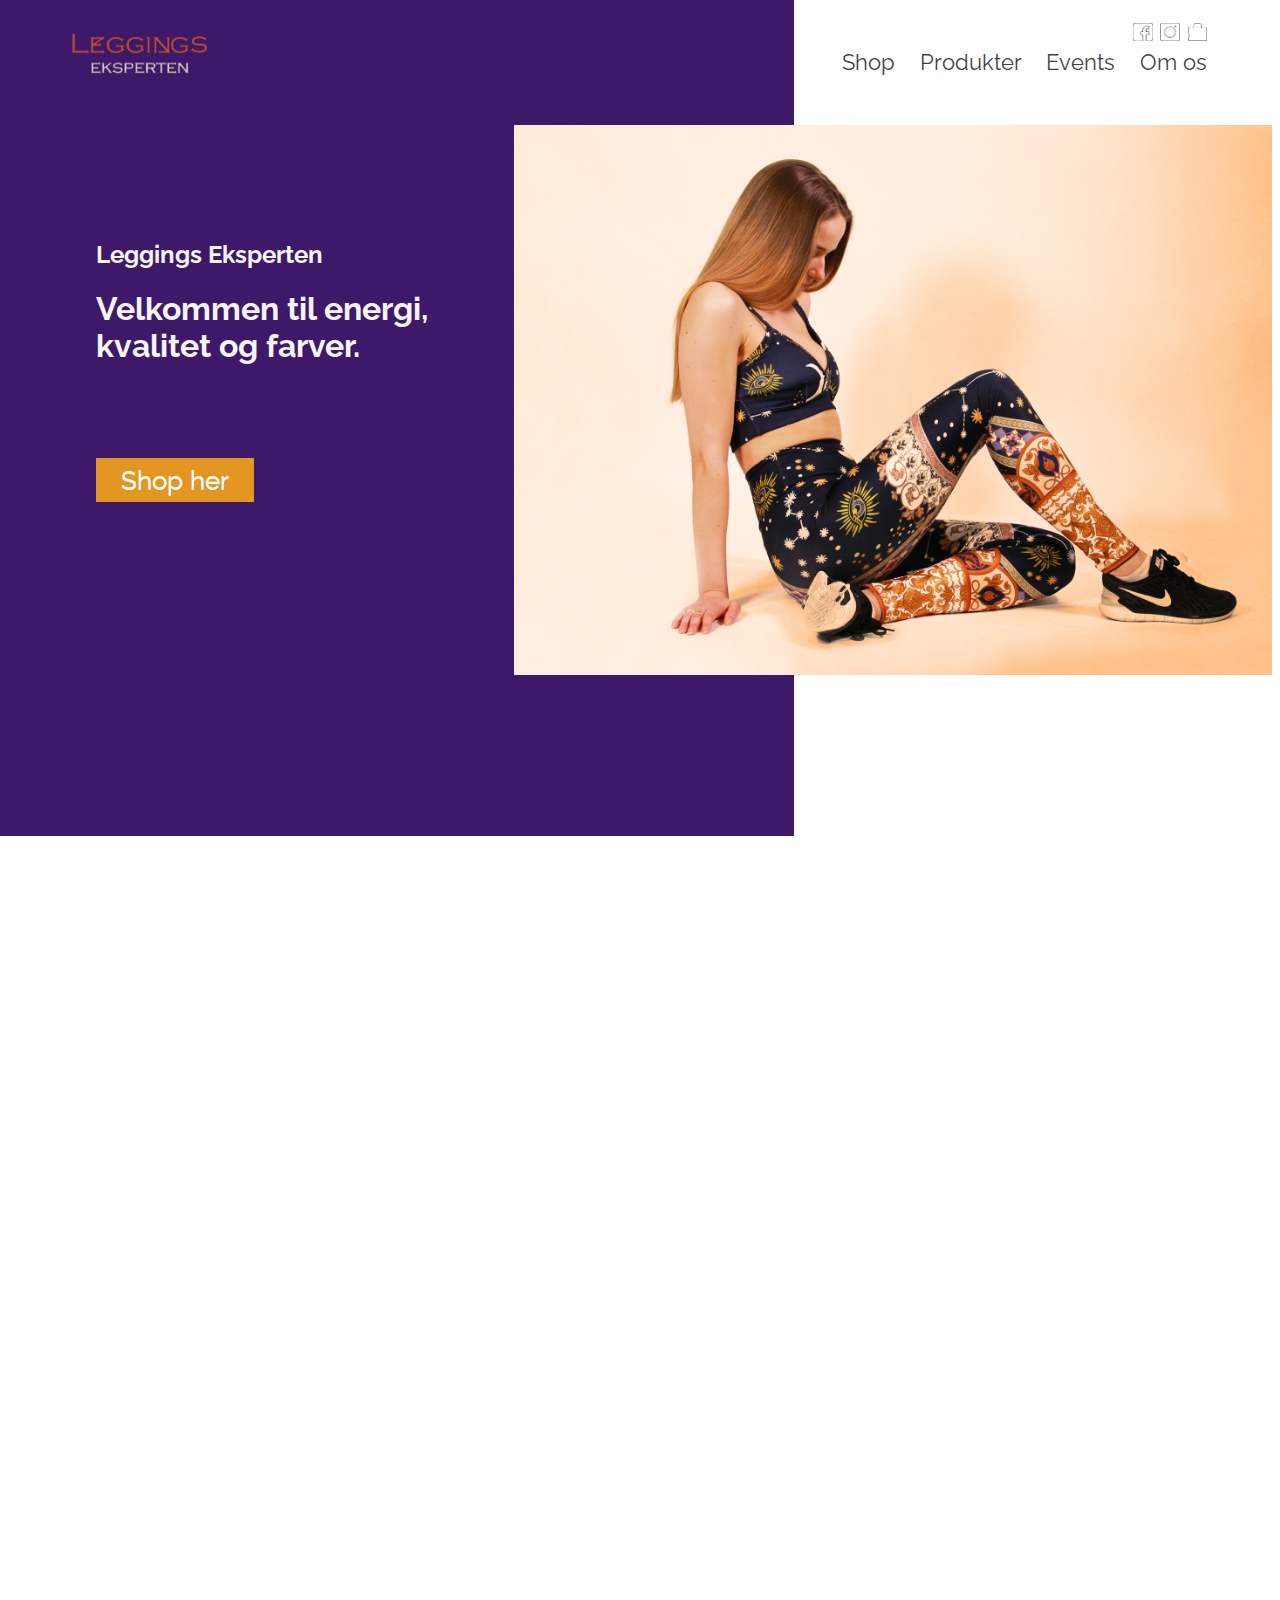
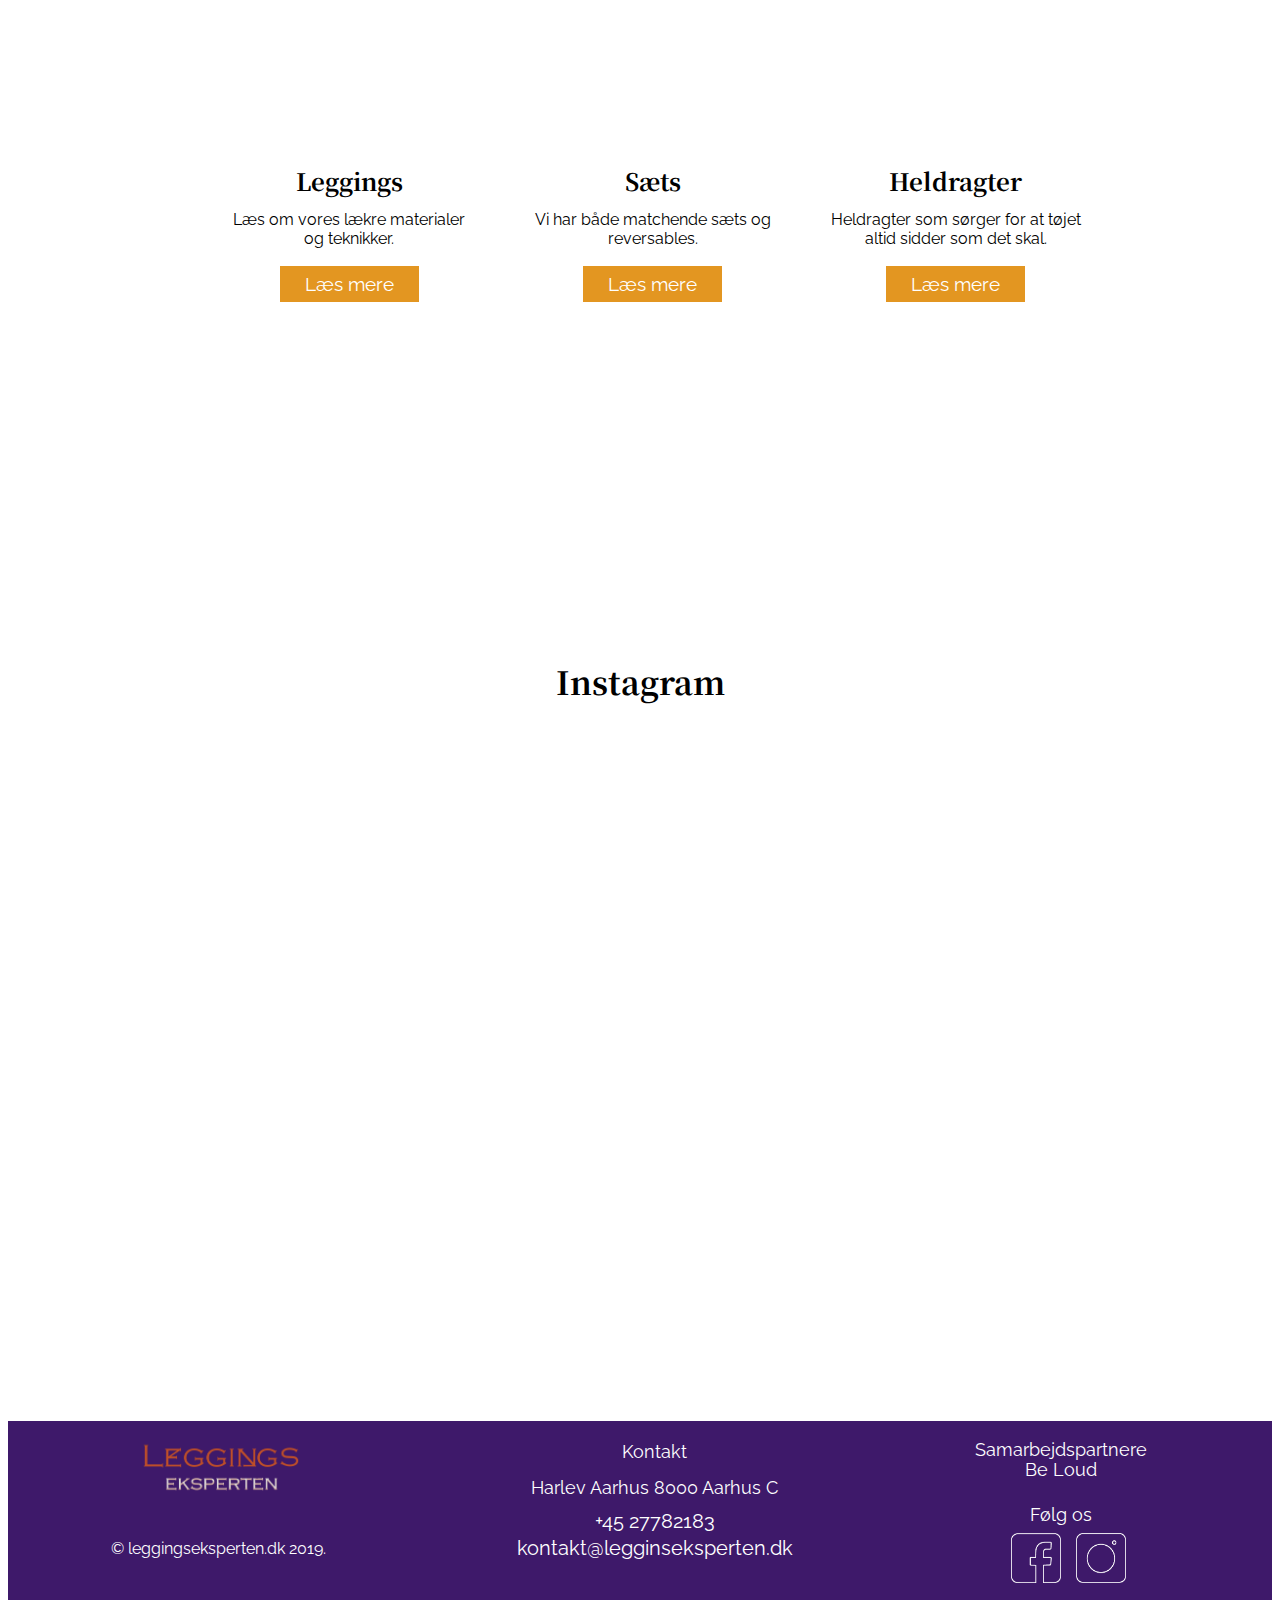
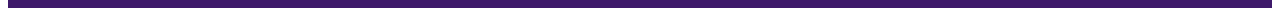
==== commit 27dd6799: "finish - med rettelser" ====
--- a/index.html
+++ b/index.html
@@ -21,8 +21,8 @@
 
     <script src="https://ajax.googleapis.com/ajax/libs/jquery/3.4.1/jquery.min.js"></script>
   </head>
-
   <body>
+
 
      <!--NAVIGATION BAR-->
      
@@ -59,7 +59,7 @@
           <div class="navbar">
             
             <a title="linkshopleggingseksperten" href="https://leggingseksperten.dk/cart">Shop</a>
-            <a title="linkprodukterleggingseksperten" href="#produkter">Produkter</a>
+            <a title="linkprodukterleggingseksperten" href="index.html#jumpto">Produkter</a>
             <a title="linkeventsleggingseksperten" href="Event.html">Events</a>
             <a title="linkomosleggingseksperten" href="omos.html">Om os</a>
   
@@ -76,7 +76,7 @@
 
             <ul>
               <a href="https://leggingseksperten.dk/cart"><li>Shop</li></a>
-              <a href="#produkter"><li>Produkter</li></a>
+              <a href="index.html#jumpto"><li>Produkter</li></a>
               <a href="Event.html"><li>Events</li></a>
               <a href="omos.html"><li>Om Os</li></a>
             </ul>
@@ -85,8 +85,8 @@
         </div>
       </navigation>
   
-
-        
+      
+  
 
     <a href="https://leggingseksperten.dk/cart" class="buttontop">Shop her</a>
 
@@ -97,14 +97,12 @@
         og farver.
       </h1>
     </div>
-
+  
     <div id="leftside"></div>
+    <div id="jumpto"></div>
     <div id="rightside"></div>
-
-<<<<<<< HEAD
-    <div id="ankerprodukt"></div>
-=======
->>>>>>> tiljesson
+    
+ 
 
       <section class="produkter ">
           <div  id="produkter" class="containerprodukt">
@@ -153,6 +151,7 @@
               </div>
             </div>
           </div>
+          </section>
     
 
 
@@ -163,21 +162,21 @@
 
     <div class="containerinsta">
         <div class="insta">
-         <a  title="Linktilinstragramleggingseksperten" href="https://www.instagram.com/leggingseksperten/?hl=da" >
+         <a title="Linktilinstragramleggingseksperten" href="https://www.instagram.com/leggingseksperten/?hl=da" >  </a>
            <img src="/images/insta_temp_1.jpg"  alt="Contentfeedinstagram3" class="insta fade"  />
          </div>
-        </a>
+      
 
         <div class="insta">
-           <a  title="Linktilinstragramleggingseksperten" href="https://www.instagram.com/leggingseksperten/?hl=da" >
+           <a  title="Linktilinstragramleggingseksperten" href="https://www.instagram.com/leggingseksperten/?hl=da" > </a>
          <img  id="slide" src="/images/insta_temp_2.jpg" alt="Contentfeedinstagram2" class="insta fade" />
          </div>
-       </a>
+      
 
         <div class="insta">
-           <a  title="Linktilinstragramleggingseksperten" href="https://www.instagram.com/leggingseksperten/?hl=da" >
+           <a  title="Linktilinstragramleggingseksperten" href="https://www.instagram.com/leggingseksperten/?hl=da" >  </a>
          <img src="/images/insta_temp_3.jpg"  alt="Contentfeedinstagram1" class="insta fade" />
-         </a>
+       
          </div>
      </div>
   
@@ -187,7 +186,7 @@
 
       <footer class="footer">
         <div class="footer-left">
-            <a title="linkhjemsidenleggingsekseksperten" href="index.html"><img src="images/leggingslogo.png" alt="Leggings-ekspert"></a>
+            <a title="linkhjemsidenleggingsekseksperten" href="index.html"><img src="images/leggingslogo.png" alt="Leggings-ekspert"> </a>
 
           <p class="footer-links">
     
@@ -219,7 +218,6 @@
           </div>
         </div>
 
-        </div>
 
         <div class="footer-right">
           <p class="footer-company-about">
@@ -233,11 +231,11 @@
                 </p>
       
             
-            <a title="Linktilfacebookleggingseksperten" class="facebook" href="#">
+            <a title="Linktilfacebookleggingseksperten" class="facebook" href="https://www.facebook.com/leggings.eksperten">
               <img src="/images/icons-leggings-FB-white.png" alt="logofacbook" width="50" height="50"/>
             </a>
             
-            <a title="Linktilinstragramleggingseksperten" class="intagram" href="https://www.instagram.com/leggingseksperten/?hl=da" class=" fa-instagram">
+            <a title="Linktilinstragramleggingseksperten"  href="https://www.instagram.com/leggingseksperten/?hl=da" class=" fa-instagram">
                 <img src="/images/icons-leggings-insta-white.png" alt="logoinstagram" width="50" height="50" />
             </a>
           </div>
--- a/css/style.css
+++ b/css/style.css
@@ -23,7 +23,7 @@
   min-width: 40%;
 }
 
-.summary,
+.summary, p
 .menu-burger,
 .card_text,
 .card_text h2 {
@@ -31,6 +31,10 @@
   font-family: "Raleway", sans-serif;
 }
 
+p{font-size: 20px;
+text-align: center;}
+
+
 .instatext {
   color: #000000;
   font-family: "Noto Serif JP", serif;
@@ -39,6 +43,7 @@
 #overskrift {
   font-family: "Noto Serif JP", serif;
   font-size: 25px;
+  margin-top: 0%;
 }
 
 h2 {
@@ -46,17 +51,16 @@
   font-family: "Raleway", sans-serif;
 }
 
-.buttonprodukt {
+.buttonprodukt, #setdragt,.buttonshopprodukt, #setsshop {
   background: none;
-  border: 1px solid #000000;
+  border: 1px solid#E39621;
   display: inline-block;
   cursor: pointer;
-  color: #000000;
-  font-family: Arial;
-  font-size: 26px;
+  background-color: #E39621;
+  color: #ffffff;
+  font-size: 30px;
   padding: 6px 24px;
   text-decoration: none;
-  text-shadow: 0px 1px 0px #ffffff;
   font-family: "Raleway", sans-serif;
   transform: translateY(2vh);
   margin-left: 0%;
@@ -83,8 +87,15 @@
 /*globals-- default---------------------------------------------*/
 
 /*navigation-----------------------------------------------*/
+
+
+.navbar .current{
+  color: #000000;
+  border-bottom: #000000 solid 2px;
+
+}
 .navigation {
-  background-color: none;
+  background-color: transparent;
   margin: 0%;
   padding: 0%;
   width: 100%;
@@ -284,7 +295,7 @@
 }
 
 .burger-wrapper {
-  display: hide;
+  display: none;
 }
 
 /*navigation-----------------------------------------------*/
@@ -307,13 +318,13 @@
 
 .buttontop {
   background: none;
-  border: 1px solid #ffffff;
+  border: 1px solid #E39621;
   display: inline-block;
   cursor: pointer;
+  background-color: #E39621;
   color: #ffffff;
   padding: 6px 24px;
   text-decoration: none;
-  text-shadow: 0px 1px 0px #ffffff;
   font-family: "Raleway", sans-serif;
   position: relative;
   z-index: 3;
@@ -332,30 +343,20 @@
 
 @media only screen and (min-width: 0px) and (max-width: 360px) {
   #video {
-    margin-left: -5%;
+    margin-top: 20%;
     height: 200px;
     padding: 5%;
-  }
-
-  video {
-    margin-top: 5%;
-    margin-left: 5%;
-    height: 600px;
-    width: 100%;
-    transform: translateY(100px);
-  }
-
-  #video {
-    width: 100%;
-    padding: 0%;
-    margin: 0%;
-  }
+    width: 100%;
+    margin-left: -5%;
+  }
+
   .events {
     width: 70%;
     padding: 1%;
   }
 
   .container {
+    margin-top: 35%;
     width: 100%;
     justify-content: center;
     display: flex;
@@ -363,8 +364,7 @@
     max-width: 100%;
     flex-wrap: wrap;
     position: relative;
-    z-index: 2;
-    transform: translateY(-200px);
+    z-index: 1;
   }
   .footer {
     transform: translateY(-200px);
@@ -373,7 +373,6 @@
 
 @media only screen and (min-width: 361px) and (max-width: 850px) {
   #video {
-    margin-top: 5%;
     margin-left: 5%;
     height: 600px;
     width: 90%;
@@ -398,7 +397,7 @@
     max-width: 100%;
     flex-wrap: wrap;
     position: relative;
-    z-index: 99;
+    z-index: 1;
   }
 }
 
@@ -408,24 +407,23 @@
     height: 200px;
   }
   #video {
-    margin-top: 10%;
-    margin-left: 2%;
-    height: 600px;
+    width: 62%;
   }
   .events {
+    margin-top: 3%;
     width: 18%;
     padding: 1%;
   }
 
   .card_text {
+    padding-top: 0%;
     padding: 2%;
     text-align: center;
   }
   .container {
-    margin-top: -43.2%;
+    margin-top: -39%;
     transform: translateY(-200%);
     transform: translateX(80%);
-
     display: flex;
     flex-direction: column;
     justify-content: center;
@@ -436,7 +434,7 @@
   }
 
   /*Forside css ---------------------------------------------------*/
-  /*produkter-------------------------------*/
+
   .produkt {
     width: 100%;
     overflow: hidden;
@@ -466,7 +464,7 @@
     flex-flow: wrap;
   }
   .buttonprodukt {
-    font-size: 26px;
+    font-size: 19px;
     padding: 6px 24px;
     transform: translateY(2vh);
     margin-left: 0%;
@@ -474,30 +472,26 @@
   }
 
   .buttonshopprodukt {
-    background: none;
-    border: 1px solid #ffffff;
+    background-color: #E39621;
+    color: #ffffff;
     display: inline-block;
     cursor: pointer;
-    color: #ffffff;
     padding: 6px 24px;
     text-decoration: none;
-    text-shadow: 0px 1px 0px #ffffff;
-    font-family: "Noto Serif JP", serif;
+    font-family: "Raleway", sans-serif;
     position: relative;
     z-index: 3;
   }
-}
-
-/*Forside css  default----------------------------------------------------*/
+  .hero2{
+    margin-top: 10%;
+  }
+}
+
 
 /*media querys----------------------------------------------------*/
-<<<<<<< HEAD
-@media only screen and (min-width: 0px) and (max-width: 700px) {
-=======
 @media only screen and (min-width: 0px) and (max-width: 900px) {
->>>>>>> tiljesson
   .burger-wrapper {
-    display: show;
+    display: inline;
     position: relative;
     z-index: 99;
     margin-right: 5%;
@@ -507,6 +501,7 @@
     height: 30px;
     width: 50px;
   }
+  
 
   .illustration {
     display: none;
@@ -516,18 +511,18 @@
   }
 
   .logo img {
-    background-color: #3c226b;
+    background-color: #3e196a;
     width: 50%;
   }
   .navigation {
-    background-color: #3c226b;
+    background-color: #3e196a;
   }
 
   #leftside {
     margin-top: -35%;
     margin-left: -3%;
     width: 110%;
-    z-index: 2;
+    z-index: 1;
     position: relative;
     height: 90vh;
   }
@@ -548,7 +543,7 @@
   .textwarpper {
     margin-left: 15%;
     transform: translatey(10vh);
-    z-index: 3;
+    z-index:2;
     position: relative;
     width: 100%;
   }
@@ -572,6 +567,9 @@
     text-align: center;
     margin-left: 0%;
     width: 100%;
+  }
+  .insta {
+    padding: 2%;
   }
 
   .containerinsta {
@@ -593,7 +591,7 @@
     transform: translateY(80vh);
     margin-left: 13%;
     position: relative;
-    z-index: 3;
+    z-index: 2;
   }
 
   .produkt {
@@ -642,14 +640,12 @@
   }
 }
 
-@media only screen and (min-width: 901px) and (max-width: 2000px) {
+@media only screen and (min-width: 901px) and (max-width: 1800px) {
   .burger-wrapper {
     display: none;
   }
 
-  .footer {
-    transform: translateY(30vh);
-  }
+
 
   .textwarpper {
     margin-left: 7%;
@@ -660,7 +656,7 @@
   }
   #leftside {
     transform: translateY(-45%);
-    width: 61.5%;
+    width: 63.15%;
     margin-top: -5%;
     z-index: 1;
     position: relative;
@@ -670,10 +666,10 @@
 
   #rightside {
     height: 550px;
-    transform: translateY(-206%);
+    transform: translateY(-142vh);
     margin-left: 40%;
     width: 60%;
-    z-index: 2;
+    z-index: 3;
     padding: 0%;
     position: relative;
     background-image: url(/images/forside_orange.png);
@@ -681,7 +677,7 @@
   }
 
   .containerinsta {
-    transform: translateY(20vh);
+    transform: translateY(-30vh);
     display: flex;
     flex-direction: row;
     justify-content: center;
@@ -689,13 +685,13 @@
   }
 
   .instatext {
-    transform: translateY(10vh);
+    transform: translateY(-35vh);
     width: 100%;
     text-align: center;
   }
 
   .insta {
-    padding: 1%;
+    padding: 2%;
   }
 
   .produkt {
@@ -713,16 +709,35 @@
   }
 
   .produkter {
-    transform: translatey(-110vh);
+    transform: translatey(-70vh);
     width: 100%;
   }
 
   .navigation {
     background-color: white;
-  }
-}
-
-@media only screen and (min-width: 2001px) and (max-width: 3000px) {
+    z-index: 99;
+  }
+}
+
+@media only screen and (min-width: 1701px) and (max-width: 2001px) {
+
+  .containerprodukt {
+    transform: translateY(0%);
+    display: flex;
+    flex-direction: row;
+    justify-content: center;
+    width: 100%;
+    flex-flow: wrap;
+}
+
+  
+  .navigation {
+    background-color: #ffffff;
+    
+   position: fixed;
+    z-index: 99;
+
+  }
   .toptext1 {
     transform: translateY(10vh);
     font-size: 50px;
@@ -737,19 +752,11 @@
     position: relative;
     z-index: 2;
   }
-  #bodyindeing2 {
-    display: inline-block;
-    margin-bottom: -50%;
-  }
-
-  #bodyindeling1 {
-    display: inline-block;
-    width: 100%;
-  }
+  
 
   #leftside {
     transform: translateY(-60%);
-    width: 61.2%;
+    width: 63.1%;
     margin-top: -1%;
     z-index: 1;
     position: relative;
@@ -758,10 +765,10 @@
   }
 
   #rightside {
-    height: 600px;
-    transform: translateY(-120vh);
-    margin-left: 45%;
-    width: 100%;
+    height: 90vh;
+    transform: translateY(-130vh);
+    margin-left: 40%;
+    width: 70%;
     z-index: 2;
     position: relative;
     background-image: url(/images/forside_orange.png);
@@ -777,7 +784,7 @@
   }
   .buttontop {
     font-size: 50px;
-    transform: translateY(35vh);
+    transform: translateY(50vh);
     margin-left: 10%;
     position: relative;
     z-index: 3;
@@ -785,7 +792,6 @@
 
   .instatext {
     transform: translateY(-45vh);
-    margin-left: 0%;
     width: 100%;
     text-align: center;
   }
@@ -800,20 +806,16 @@
     width: 20%;
     flex-flow: wrap;
     transform: translateY(-100vh);
-    height: 200px;
+    height:auto;
+
+    
   }
 
   .produktcard_image {
     width: 100%; /* for at være sikker på at billede scaler korrket med boxen*/
     height: auto;
   }
-  .produkt_text {
-    text-align: center;
-    padding: 5%;
-    width: 60%;
-    padding-top: 0%;
-  }
-
+  
   .containerprodukt {
     display: flex;
     flex-direction: row;
@@ -829,26 +831,31 @@
   }
 }
 
-/*produktleggins side css og media querys----------------------------------------------------*/
+/*produktleggins side css og media querys- til det---------------------------------------------------*/
+.hero {display: flex;
+flex-direction: row;
+margin-top: 10%;
+width: 100%;}
+
 .backgroundleggings {
-  margin-top: 11%;
-  width: 26%;
   margin-left: 10%;
-}
+  width: 27%;
+}
+
+.backgroundleggings img{ width:100%}
 
 .containerleggings {
+  margin-left: 10%;
   display: flex;
   flex-direction: row;
   justify-content: center;
-  width: 45%;
+  width: 46%;
   flex-flow: wrap;
-  margin-left: 50%;
-  transform: translateY(-80vh);
-}
+}
+
 
 .info {
   background: none;
-  padding: 2%;
   display: flex;
   flex-direction: row;
   width: 100%;
@@ -859,12 +866,10 @@
   width: 25%; /* for at være sikker på at billede scaler korrket med boxen*/
 }
 .leggings_image img {
-  width: 100%;
-}
-.hero {
-  width: 100%;
-  height: 700px;
-}
+  width: 70%;
+  margin-top: 30%;
+}
+
 .card_text {
   width: 100%;
 }
@@ -875,117 +880,58 @@
 }
 
 .buttonshopprodukt {
-  background: none;
-  border: 1px solid #000000;
-  display: inline-block;
-  cursor: pointer;
-  color: #000000;
-  padding: 6px 24px;
-  text-decoration: none;
-  text-shadow: 0px 1px 0px #ffffff;
-  font-family: "Raleway", sans-serif;
-  font-size: 20px;
+  
+  font-size: 30px;
   position: relative;
   z-index: 1;
-  transform: translate(-10vh, -8vh);
+  margin-top: 10%;
+
 }
 
 @media only screen and (min-width: 0px) and (max-width: 700px) {
-  .buttonshopprodukt {
-<<<<<<< HEAD
-<<<<<<< HEAD
-    transform: translate(13vh, 7vh);
-=======
-    transform: translate(13vh, 90vh);
->>>>>>> tiljesson
-=======
-    transform: translate(33vh, -10vh);
->>>>>>> tiljesson
-  }
+
+  .hero{display: flex;
+  flex-direction: column;}
+  
   .backgroundleggings {
-    margin-top: 5%;
-    margin-left: 0.5%;
-    width: 90%;
-    height: 400px;
-  }
-
+    margin-top: 15%;
+  width: 80%;
+  }
+  
   .containerleggings {
     width: 100%;
-<<<<<<< HEAD
-<<<<<<< HEAD
-    transform: translateY(10vh);
-=======
-    transform: translateY(-10vh);
->>>>>>> tiljesson
-=======
-    transform: translateY(5vh);
->>>>>>> tiljesson
-    margin-bottom: 2%;
-    display: inline-block;
     margin-left: 0%;
   }
 
   .info {
     background: none;
-    padding: 2%;
-    display: flex;
-    flex-direction: row;
-    width: 100%;
-    flex-flow: nowrap;
+  margin-top: 10%;
+    text-align: center;
+    display: flex;
+    flex-direction: column;
+    width: 90%;
+    align-items: center;
   }
 
   .leggings_image {
     width: 50%; /* for at være sikker på at billede scaler korrket med boxen*/
   }
   .leggings_image img {
-    width: 100%;
+    width: 100px;
+    margin-top: 0%;
   }
   .hero {
     width: 100%;
-    height: 1200px;
-  }
-
-  .hero2 {
-    height: 600px;
   }
   .card_text {
+    text-align: center;
     width: 100%;
   }
   .card_text h2 {
-    padding-left: 2%;
-    width: 92%;
-    font-size: 16px;
-    text-align: left;
-  }
-
-  footer {
-    transform: translateY(40vh);
-  }
-}
-
-@media only screen and (min-width: 700px) and (max-width: 1250px) {
-  .textwarpper {
-    margin-left: 15%;
-    transform: translatey(20vh);
-    z-index: 3;
-    position: relative;
-  }
-  .containerleggings {
-    transform: translateY(-62vh);
-  }
-  .backgroundleggings {
-    width: 90%;
-    margin-left: -10%;
-  }
-
-  footer {
-    transform: translateY(-26vh);
-  }
-
-  .buttonshopprodukt {
-    transform: translate(-100vh, -45vh);
-    font-size: 18px;
-  }
+    text-align: center;
+  }
+
+  
 }
 
 /*footer------------------------------------------------------------------*/
@@ -1144,7 +1090,7 @@
   .footer .footer-right {
     display: block;
     width: 100%;
-    margin-bottom: 40px;
+    margin-bottom: 5px;
     text-align: center;
   }
   .footer .footer-center i {
